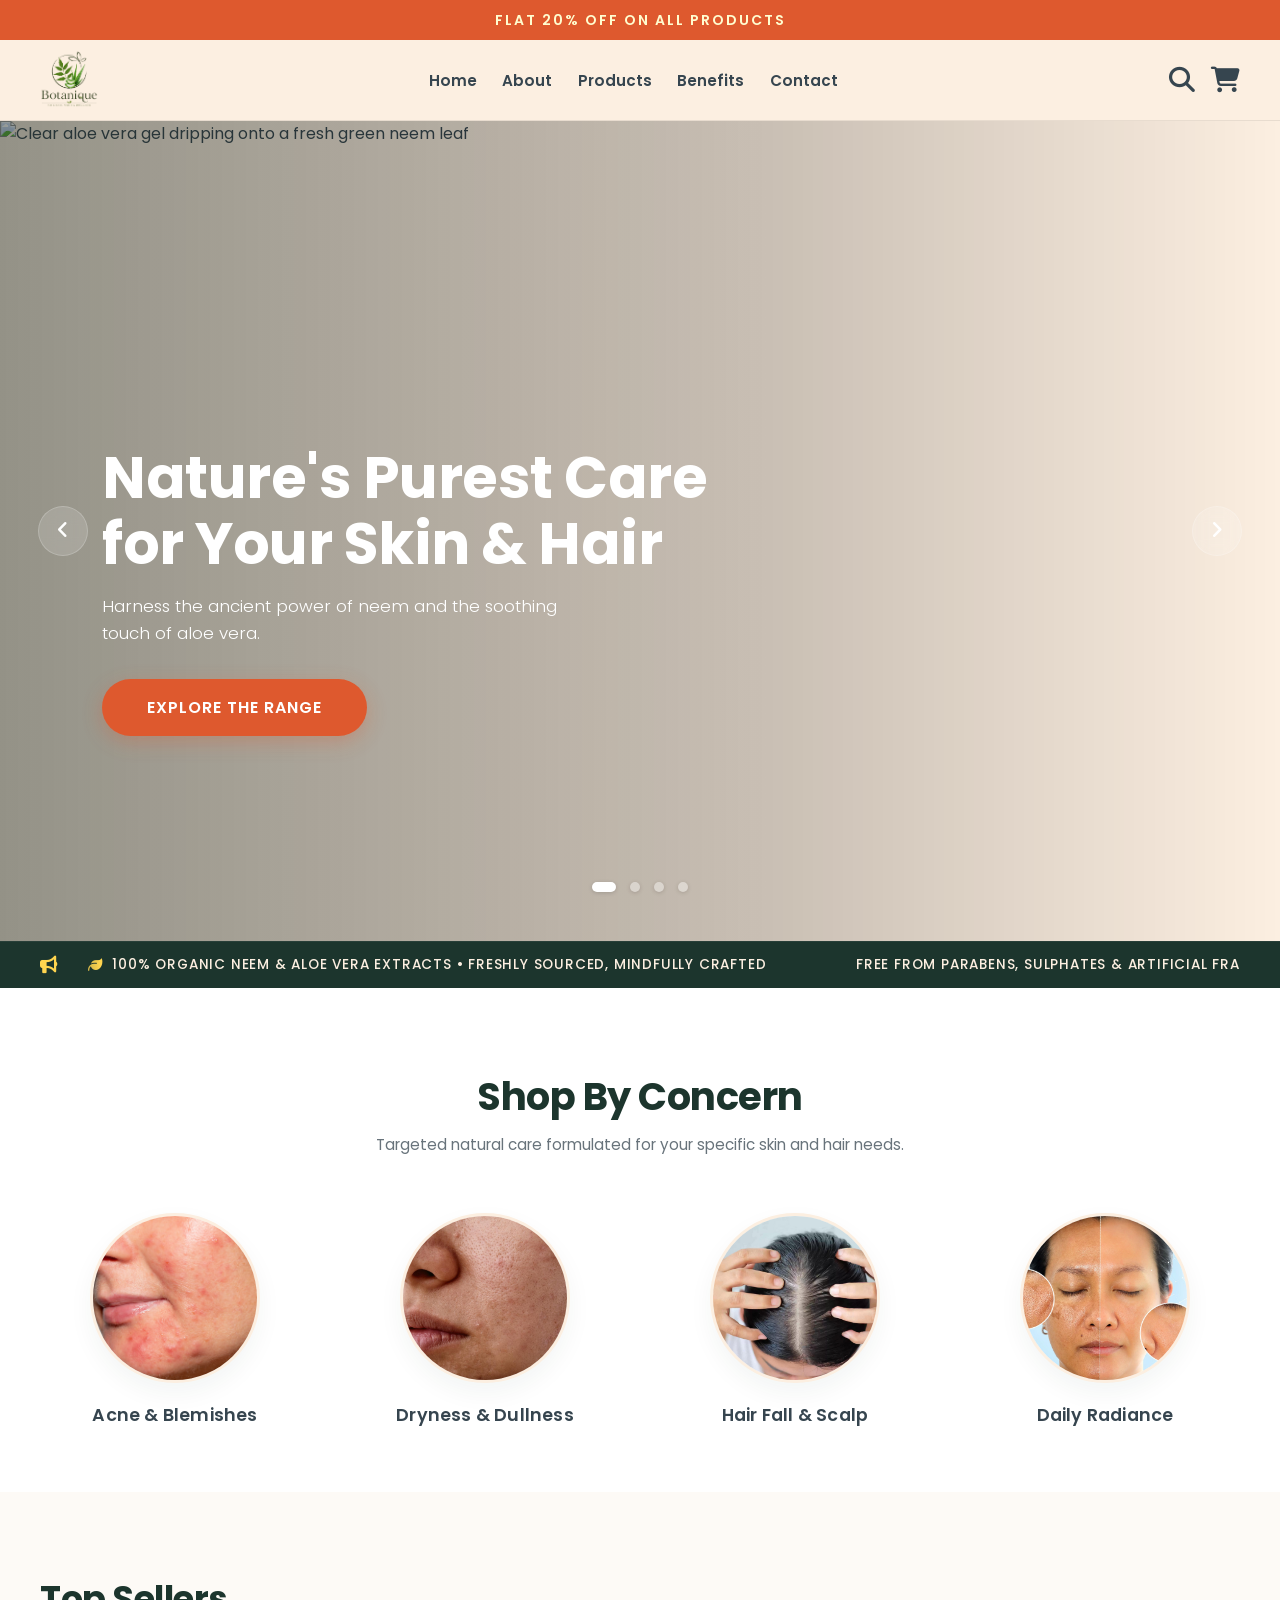
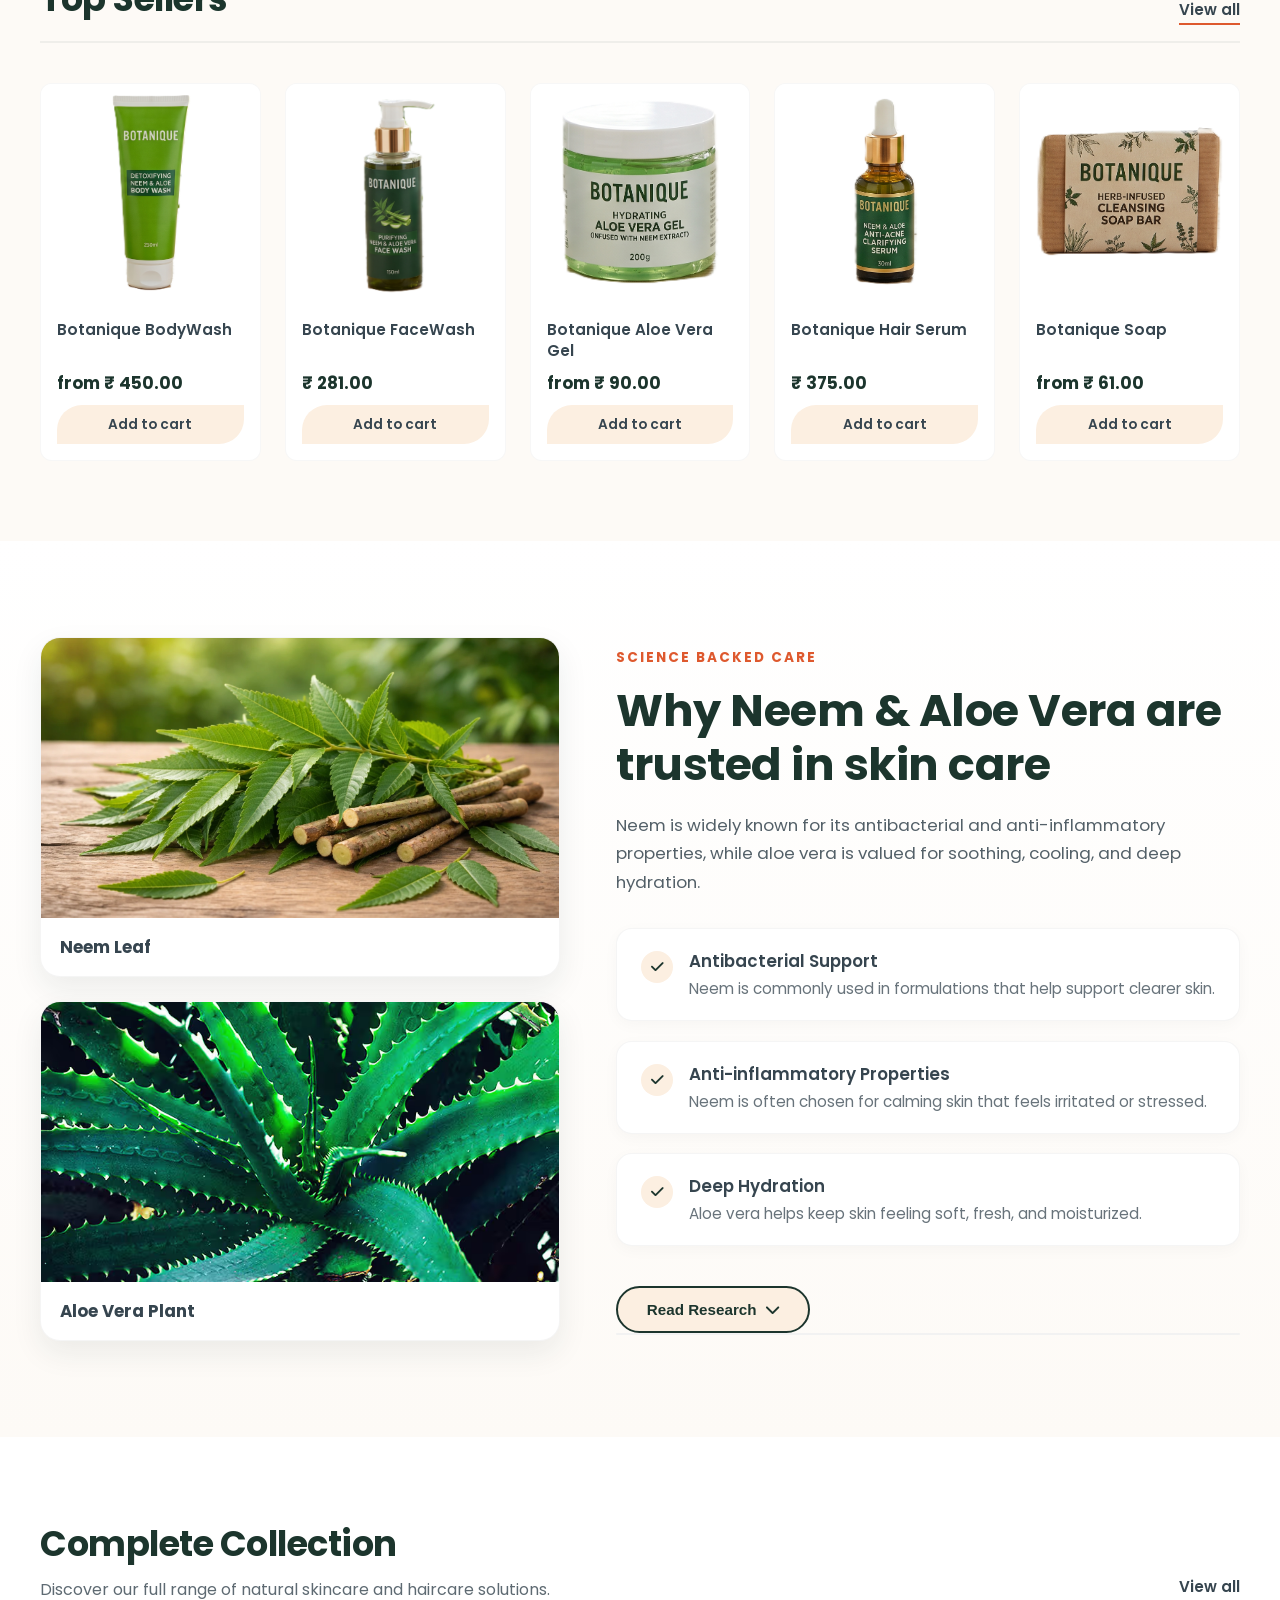
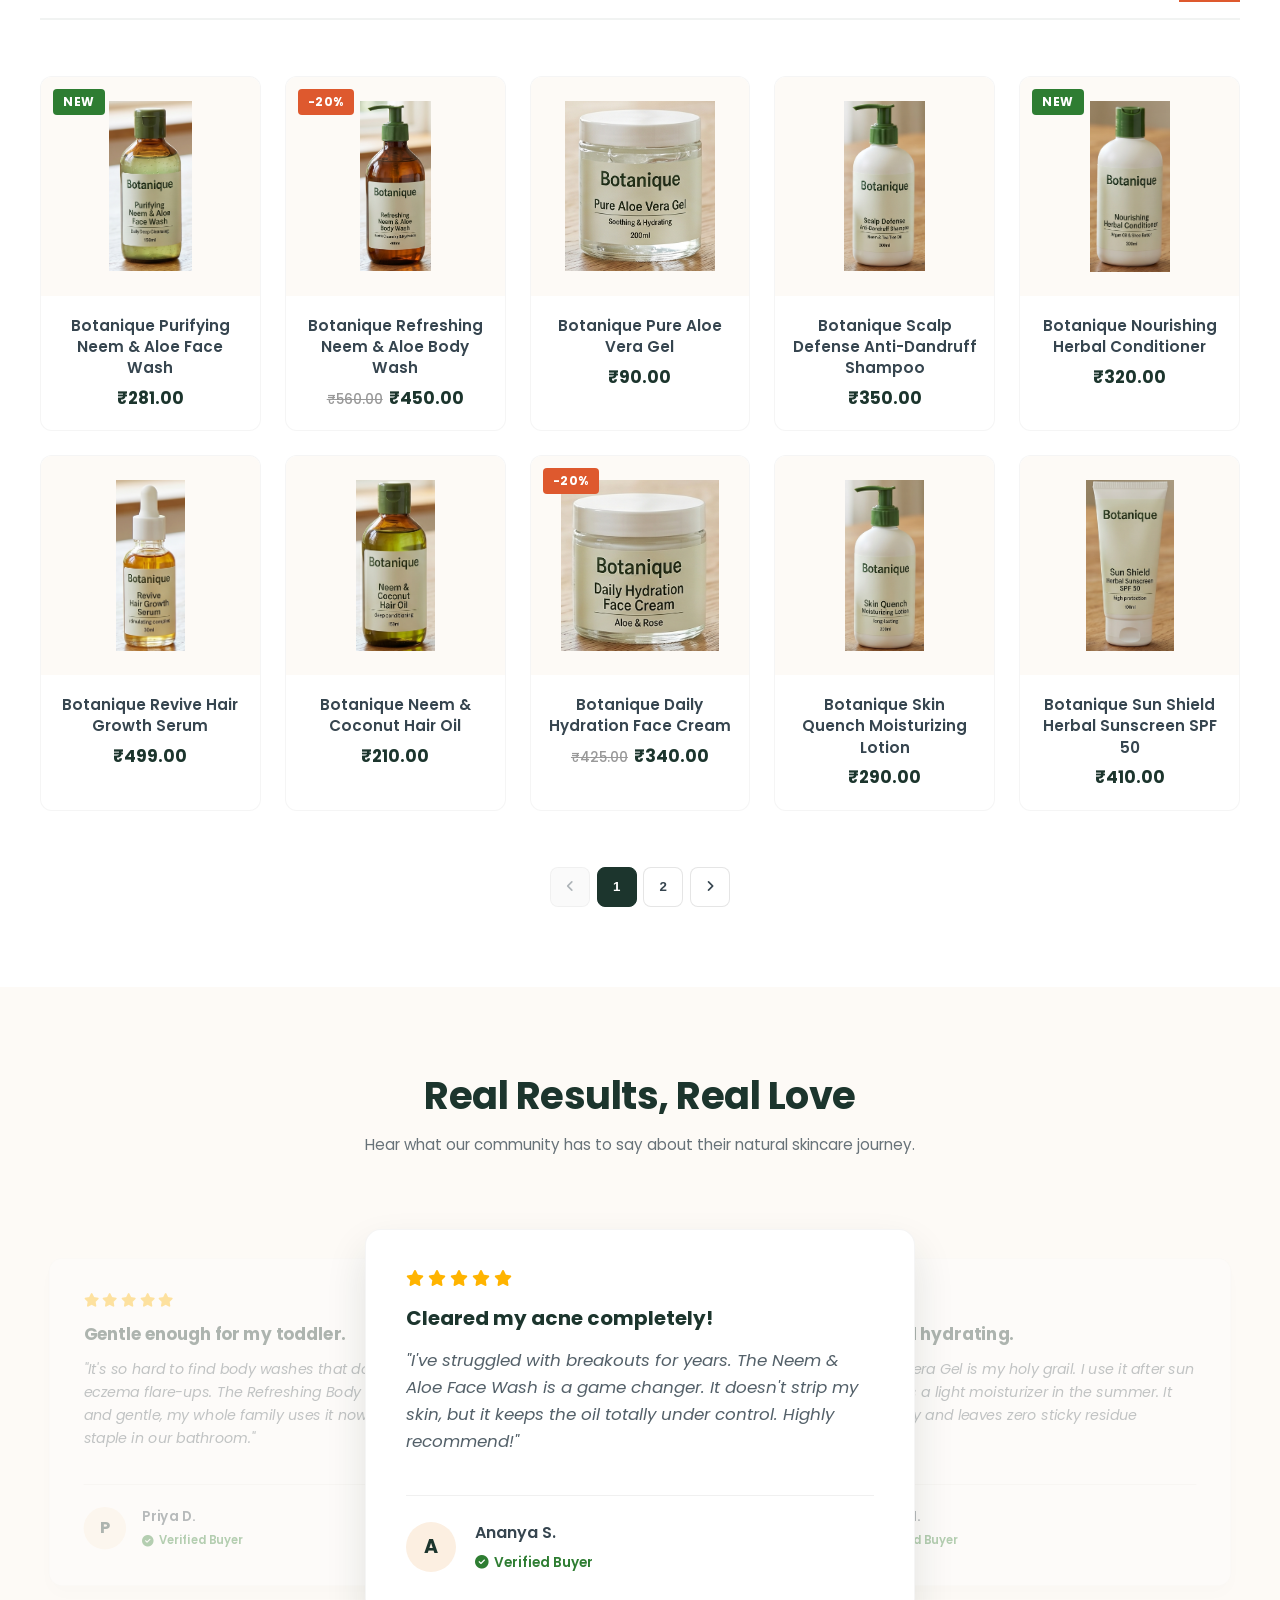
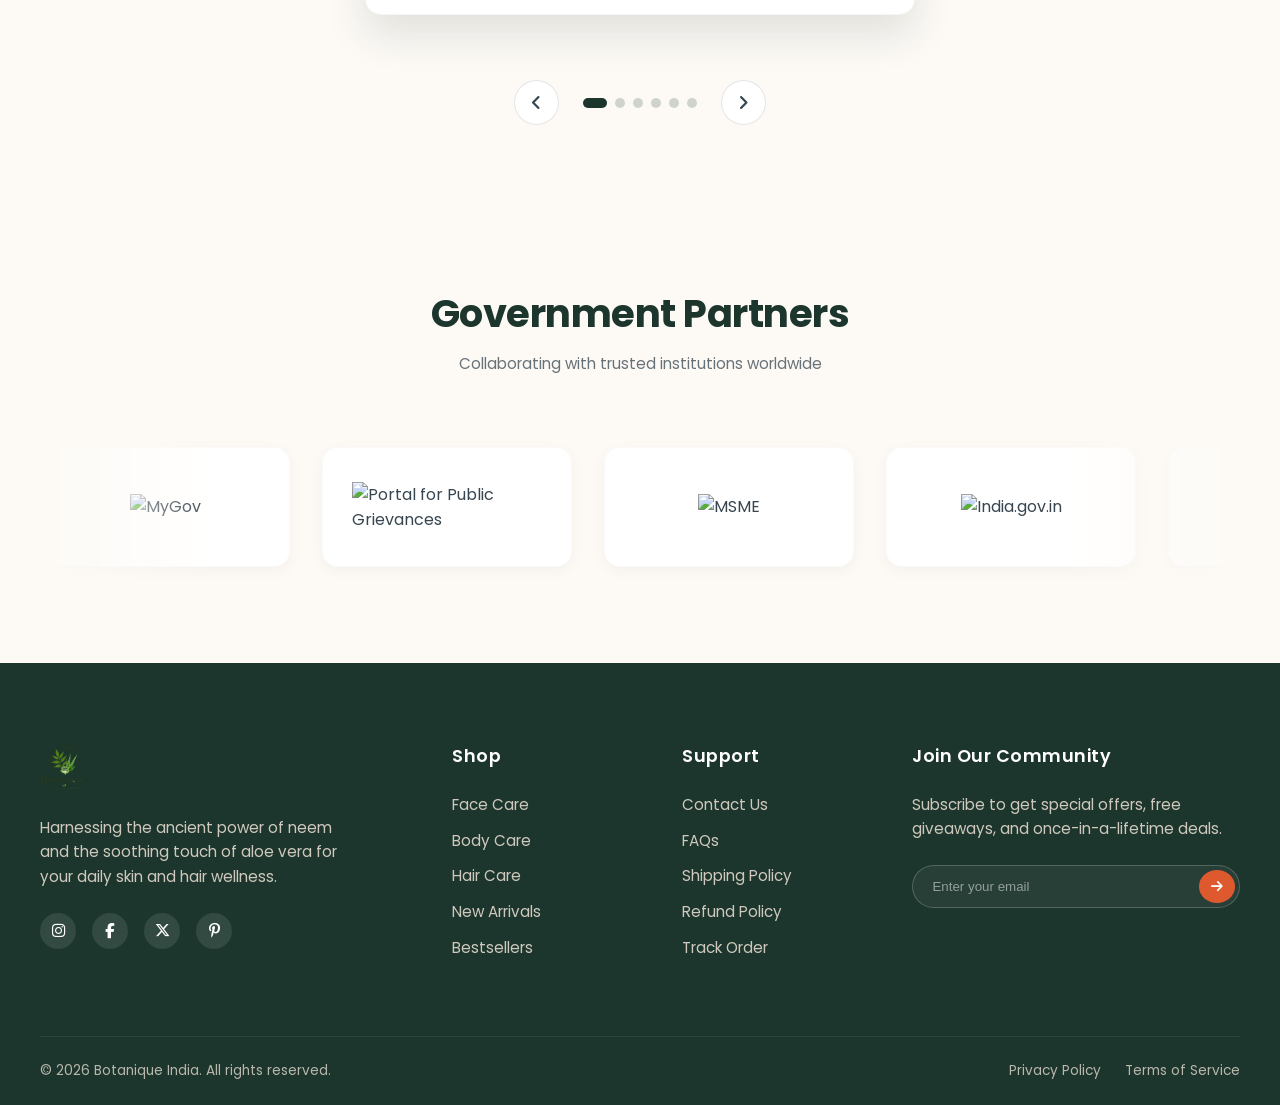
==== index.html @ b620c527 "initial commit" ====
<!DOCTYPE html>
<html lang="en">

<head>
    <meta charset="UTF-8">
    <meta name="viewport" content="width=device-width, initial-scale=1.0">
    <title>Botanique</title>
    <link href="https://fonts.googleapis.com/css2?family=Poppins:wght@400;500;600;700&display=swap" rel="stylesheet">
    <link rel="stylesheet" href="https://cdnjs.cloudflare.com/ajax/libs/font-awesome/6.7.2/css/all.min.css">
    <link rel="icon" type="image/png" href="./assets/Logo/Botanique_logo.png">
    <link rel="stylesheet" href="./css/style.css">
</head>

<body>

    <!-- Utility Bar -->
    <div class="utility-bar" id="utilityBar">
        <div class="slider" id="slider">
            <span>Welcome to Neem Naturals India!</span>
            <span>Flat 20% OFF on All Products</span>
            <span>Summer Sale - Buy 2 Get 1 Free</span>
            <span>Free Shipping Above ₹499</span>
            <span>100% Natural Neem & Aloe Vera Care</span>
        </div>
    </div>

    <!-- Navigation Bar -->
    <header class="navigation-bar" id="navbar">
        <div class="app-container nav-inner-layout"> <a href="./index.html" class="nav-logo"
                aria-label="Neem Naturals Home">
                <img src="./assets/Logo/Botanique_logo_transparent.png" alt="Neem Naturals Logo">
            </a>

            <nav class="nav-links" id="navLinks">
                <a href="#">Home</a>
                <a href="#">About</a>
                <a href="#">Products</a>
                <a href="#">Benefits</a>
                <a href="#">Contact</a>
            </nav>

            <div class="nav-icons">
                <div class="search-container" id="searchContainer">
                    <button class="icon-btn" id="searchBtn" type="button" aria-label="Search" aria-expanded="false">
                        <i class="fa-solid fa-magnifying-glass"></i>
                    </button>
                    <input type="text" class="search-input" id="searchInput" placeholder="Search products..."
                        autocomplete="off" spellcheck="false">
                    <button class="clear-btn" id="clearBtn" type="button" aria-label="Clear Search">
                        <i class="fa-solid fa-xmark"></i>
                    </button>
                </div>

                <button class="icon-btn" type="button" aria-label="Cart"><i
                        class="fa-solid fa-cart-shopping"></i></button>
                <button class="menu-btn" id="menuBtn" type="button" aria-label="Open Menu"
                    aria-expanded="false">☰</button>
            </div>
        </div>
    </header>

    <!-- Hero Slider Section -->
    <section class="hero-slider" id="heroSlider" aria-label="Featured Products Carousel">

        <!-- Slide 1 -->
        <div class="hero-slide active">
            <img src="./assets/HeroSection/HSImage1.png"
                alt="Clear aloe vera gel dripping onto a fresh green neem leaf">
            <div class="hero-content">
                <h1>Nature's Purest Care<br>for Your Skin & Hair</h1>
                <p>Harness the ancient power of neem and the soothing touch of aloe vera.</p>
                <a href="./products.html" class="cta-btn">Explore the Range</a>
            </div>
        </div>

        <!-- Slide 2 -->
        <div class="hero-slide">
            <img src="./assets/HeroSection/HSImage2.png" alt="Neem and Aloe Vera soothing face and body gel jar">
            <div class="hero-content">
                <h1>Aloe Vera & Neem Gel<br>Straight from Nature</h1>
                <p>Deeply hydrating and calming — for face, body & hair.</p>
                <a href="./products.html" class="cta-btn">Shop Aloe Range</a>
            </div>
        </div>

        <!-- Slide 3 -->
        <div class="hero-slide">
            <img src="./assets/HeroSection/HSImage3.png" alt="Neem and Aloe Vera moisturizing skin cream tube">
            <div class="hero-content">
                <h1>Nourishing Cream<br>Zero Compromise</h1>
                <p>Rich, lightweight hydration. No parabens, no sulphates, just pure natural healing.</p>
                <a href="./products.html" class="cta-btn">Discover Creams</a>
            </div>
        </div>

        <!-- Slide 4 -->
        <div class="hero-slide">
            <img src="./assets/HeroSection/HSImage4.png"
                alt="Neem and Aloe Vera infused hair and body oil dropper bottle">
            <div class="hero-content">
                <h1>Essential Oils<br>Rooted in Tradition</h1>
                <p>Deeply penetrate, restore, and shield your hair and skin with our lightweight herbal blend.</p>
                <a href="./products.html" class="cta-btn">Shop Herbal Oils</a>
            </div>
        </div>

        <!-- Navigation Controls -->
        <div class="hero-dots" id="heroDots" role="tablist" aria-label="Slideshow controls">
            <button class="dot active" data-index="0" role="tab" aria-selected="true" aria-label="Slide 1"></button>
            <button class="dot" data-index="1" role="tab" aria-selected="false" aria-label="Slide 2"></button>
            <button class="dot" data-index="2" role="tab" aria-selected="false" aria-label="Slide 3"></button>
            <button class="dot" data-index="3" role="tab" aria-selected="false" aria-label="Slide 4"></button>
        </div>

        <button type="button" class="hero-arrow prev" id="prevHero" aria-label="Previous Slide">
            <i class="fa-solid fa-angle-left" aria-hidden="true"></i>
        </button>
        <button type="button" class="hero-arrow next" id="nextHero" aria-label="Next Slide">
            <i class="fa-solid fa-angle-right" aria-hidden="true"></i>
        </button>
    </section>

    <!-- Moving Highlights Ticker -->
    <div class="ticker-container">
        <div class="app-container">
            <div class="ticker-wrap">
                <div class="ticker-static-mic" aria-hidden="true">
                    <i class="fa-solid fa-bullhorn"></i>
                </div>
                <div class="ticker-track">
                    <span class="ticker-item"><i class="fa-solid fa-leaf"></i> 100% Organic Neem & Aloe Vera Extracts •
                        Freshly Sourced, Mindfully Crafted</span>
                    <span class="ticker-item"><i class="fa-solid fa-sparkles"></i> Free from Parabens, Sulphates &
                        Artificial Fragrances • Pure Skin Food</span>
                    <span class="ticker-item"><i class="fa-solid fa-bag-shopping"></i> Launch Offer: Get 15% Off Your
                        First Purchase • Use Code: NATURAL15</span>

                    <!-- Duplicated for seamless loop -->
                    <span class="ticker-item" aria-hidden="true"><i class="fa-solid fa-leaf"></i> 100% Organic Neem &
                        Aloe Vera Extracts • Freshly Sourced, Mindfully Crafted</span>
                    <span class="ticker-item" aria-hidden="true"><i class="fa-solid fa-sparkles"></i> Free from
                        Parabens, Sulphates & Artificial Fragrances • Pure Skin Food</span>
                    <span class="ticker-item" aria-hidden="true"><i class="fa-solid fa-bag-shopping"></i> Launch Offer:
                        Get 15% Off Your First Purchase • Use Code: NATURAL15</span>
                </div>
            </div>
        </div>
    </div>

    <!-- Shop by Concern -->
    <section class="categories-section" aria-label="Product Categories by Concern">
        <div class="app-container">
            <div class="categories-header">
                <h2 class="section-title">Shop By Concern</h2>
                <p class="section-subtitle">Targeted natural care formulated for your specific skin and hair needs.</p>
            </div>

            <div class="categories-grid">
                <a href="#" class="category-card">
                    <div class="category-img-box">
                        <img src="./assets/ProductCategories/AcneandBlemishes.png"
                            alt="Clear skin showing acne and blemish control results">
                    </div>
                    <h3>Acne & Blemishes</h3>
                </a>
                <a href="#" class="category-card">
                    <div class="category-img-box">
                        <img src="./assets/ProductCategories/DrynessandDullness.png"
                            alt="Hydrated skin showcasing dryness relief treatments">
                    </div>
                    <h3>Dryness & Dullness</h3>
                </a>
                <a href="#" class="category-card">
                    <div class="category-img-box">
                        <img src="./assets/ProductCategories/HairfallandScalp.png"
                            alt="Healthy thick hair representing scalp care routines">
                    </div>
                    <h3>Hair Fall & Scalp</h3>
                </a>
                <a href="#" class="category-card">
                    <div class="category-img-box">
                        <img src="./assets/ProductCategories/DailyRadiance.png"
                            alt="Glowing skin reflecting daily nourishment and glow">
                    </div>
                    <h3>Daily Radiance</h3>
                </a>
            </div>
        </div>
    </section>

    <!-- ===== Featured Products (Top Sellers) ===== -->
    <section class="collection-section" id="featuredCollection" aria-label="Top Selling Products">

        <!-- Section Title Block -->
        <div class="app-container">
            <div class="collection-header-wrap">
                <h2 class="collection-title">Top Sellers</h2>
                <a href="/collections/top-sellers" class="desktop-view-all-btn">View all</a>
            </div>
        </div>

        <!-- Products Grid Platform Track -->
        <div class="app-container grid-flush-buffer">
            <div class="collection-products-grid">

                <!-- Product Card 1: Botanique BodyWash -->
                <div class="grid-product-card">
                    <div class="product-card-inner">
                        <a href="#" class="product-image-link">
                            <div class="product-image-mask">
                                <img src="./assets/TopSellers/BeforeHover/BodyWash.png"
                                    alt="Botanique Organic Body Wash bottle" class="primary-image" loading="lazy">
                                <img src="./assets/TopSellers/AfterHover/BodyWash.png"
                                    alt="Botanique Organic Body Wash details view" class="secondary-image"
                                    loading="lazy">
                            </div>
                        </a>

                        <div class="product-meta-details">
                            <a href="#" class="product-title-link">
                                <h3 class="product-card-title">Botanique BodyWash</h3>
                            </a>
                            <div class="product-price-action-row">
                                <span class="product-card-price">from ₹ 450.00</span>
                                <form class="product-atc-form" onsubmit="event.preventDefault();">
                                    <input type="hidden" name="id" value="40936632451171">
                                    <button type="button" class="product-grid-atc-btn"
                                        onclick="this.classList.add('success')">
                                        <span class="btn-text">Add to cart</span>
                                        <span class="success-text"><i class="fa-solid fa-circle-check"></i> Added</span>
                                    </button>
                                </form>
                            </div>
                        </div>
                    </div>
                </div>

                <!-- Product Card 2: Botanique FaceWash -->
                <div class="grid-product-card">
                    <div class="product-card-inner">
                        <a href="#" class="product-image-link">
                            <div class="product-image-mask">
                                <img src="./assets/TopSellers/BeforeHover/FaceWash.png"
                                    alt="Botanique Balancing Face Wash tube" class="primary-image" loading="lazy">
                                <img src="./assets/TopSellers/AfterHover/FaceWash.png"
                                    alt="Botanique Balancing Face Wash texture view" class="secondary-image"
                                    loading="lazy">
                            </div>
                        </a>

                        <div class="product-meta-details">
                            <a href="#" class="product-title-link">
                                <h3 class="product-card-title">Botanique FaceWash</h3>
                            </a>
                            <div class="product-price-action-row">
                                <span class="product-card-price">₹ 281.00</span>
                                <form class="product-atc-form" onsubmit="event.preventDefault();">
                                    <input type="hidden" name="id" value="30301031465059">
                                    <button type="button" class="product-grid-atc-btn"
                                        onclick="this.classList.add('success')">
                                        <span class="btn-text">Add to cart</span>
                                        <span class="success-text"><i class="fa-solid fa-circle-check"></i> Added</span>
                                    </button>
                                </form>
                            </div>
                        </div>
                    </div>
                </div>

                <!-- Product Card 3: Botanique Aloe Vera Gel -->
                <div class="grid-product-card">
                    <div class="product-card-inner">
                        <a href="#" class="product-image-link">
                            <div class="product-image-mask">
                                <img src="./assets/TopSellers/BeforeHover/Gel.png"
                                    alt="Botanique Organic Aloe Vera Hydrating Gel tub" class="primary-image"
                                    loading="lazy">
                                <img src="./assets/TopSellers/AfterHover/Gel.png"
                                    alt="Botanique Organic Aloe Vera Hydrating Gel key ingredients view"
                                    class="secondary-image" loading="lazy">
                            </div>
                        </a>

                        <div class="product-meta-details">
                            <a href="#" class="product-title-link">
                                <h3 class="product-card-title">Botanique Aloe Vera Gel</h3>
                            </a>
                            <div class="product-price-action-row">
                                <span class="product-card-price">from ₹ 90.00</span>
                                <form class="product-atc-form" onsubmit="event.preventDefault();">
                                    <input type="hidden" name="id" value="31749266964579">
                                    <button type="button" class="product-grid-atc-btn"
                                        onclick="this.classList.add('success')">
                                        <span class="btn-text">Add to cart</span>
                                        <span class="success-text"><i class="fa-solid fa-circle-check"></i> Added</span>
                                    </button>
                                </form>
                            </div>
                        </div>
                    </div>
                </div>

                <!-- Product Card 4: Botanique Hair Serum -->
                <div class="grid-product-card">
                    <div class="product-card-inner">
                        <a href="#" class="product-image-link">
                            <div class="product-image-mask">
                                <img src="./assets/TopSellers/BeforeHover/Serum.png"
                                    alt="Botanique Restorative Hair Serum dropper bottle" class="primary-image"
                                    loading="lazy">
                                <img src="./assets/TopSellers/AfterHover/HairSerum.png"
                                    alt="Botanique Restorative Hair Serum clinical results view" class="secondary-image"
                                    loading="lazy">
                            </div>
                        </a>

                        <div class="product-meta-details">
                            <a href="#" class="product-title-link">
                                <h3 class="product-card-title">Botanique Hair Serum</h3>
                            </a>
                            <div class="product-price-action-row">
                                <span class="product-card-price">₹ 375.00</span>
                                <form class="product-atc-form" onsubmit="event.preventDefault();">
                                    <input type="hidden" name="id" value="42619490959459">
                                    <button type="button" class="product-grid-atc-btn"
                                        onclick="this.classList.add('success')">
                                        <span class="btn-text">Add to cart</span>
                                        <span class="success-text"><i class="fa-solid fa-circle-check"></i> Added</span>
                                    </button>
                                </form>
                            </div>
                        </div>
                    </div>
                </div>

                <!-- Product Card 5: Botanique Soap -->
                <div class="grid-product-card">
                    <div class="product-card-inner">
                        <a href="#" class="product-image-link">
                            <div class="product-image-mask">
                                <img src="./assets/TopSellers/BeforeHover/Soap.png"
                                    alt="Botanique Organic Neem Cleansing Soap bar" class="primary-image"
                                    loading="lazy">
                                <img src="./assets/TopSellers/AfterHover/Soap.png"
                                    alt="Botanique Organic Neem Cleansing Soap packaging angle" class="secondary-image"
                                    loading="lazy">
                            </div>
                        </a>

                        <div class="product-meta-details">
                            <a href="#" class="product-title-link">
                                <h3 class="product-card-title">Botanique Soap</h3>
                            </a>
                            <div class="product-price-action-row">
                                <span class="product-card-price">from ₹ 61.00</span>
                                <form class="product-atc-form" onsubmit="event.preventDefault();">
                                    <input type="hidden" name="id" value="40354958606435">
                                    <button type="button" class="product-grid-atc-btn"
                                        onclick="this.classList.add('success')">
                                        <span class="btn-text">Add to cart</span>
                                        <span class="success-text"><i class="fa-solid fa-circle-check"></i> Added</span>
                                    </button>
                                </form>
                            </div>
                        </div>
                    </div>
                </div>

            </div>
        </div>

        <!-- Mobile Navigation Fallback Action Anchor -->
        <div class="app-container mobile-view-all-wrap">
            <a href="/collections/top-sellers" class="mobile-view-all-btn">View all products</a>
        </div>
    </section>

    <section class="science-section" id="science" aria-label="Science Backed Care">
        <div class="app-container">
            <div class="science-inner-layout">

                <div class="science-media">
                    <div class="media-card neem-card">
                        <img src="./assets/Science/NeemLeaf.png" alt="Fresh Neem Leaf" loading="lazy">
                        <span>Neem Leaf</span>
                    </div>
                    <div class="media-card aloe-card">
                        <img src="./assets/Science/AloVera.png" alt="Fresh Aloe Vera Plant" loading="lazy">
                        <span>Aloe Vera Plant</span>
                    </div>
                </div>

                <div class="science-content">
                    <p class="science-label">Science Backed Care</p>
                    <h2>Why Neem & Aloe Vera are trusted in skin care</h2>

                    <p class="science-description">
                        Neem is widely known for its antibacterial and anti-inflammatory properties, while aloe vera is
                        valued for soothing, cooling, and deep hydration.
                    </p>

                    <div class="science-points">
                        <div class="point-card">
                            <span class="point-icon"><i class="fa-solid fa-check"></i></span>
                            <div>
                                <h3>Antibacterial Support</h3>
                                <p>Neem is commonly used in formulations that help support clearer skin.</p>
                            </div>
                        </div>

                        <div class="point-card">
                            <span class="point-icon"><i class="fa-solid fa-check"></i></span>
                            <div>
                                <h3>Anti-inflammatory Properties</h3>
                                <p>Neem is often chosen for calming skin that feels irritated or stressed.</p>
                            </div>
                        </div>

                        <div class="point-card">
                            <span class="point-icon"><i class="fa-solid fa-check"></i></span>
                            <div>
                                <h3>Deep Hydration</h3>
                                <p>Aloe vera helps keep skin feeling soft, fresh, and moisturized.</p>
                            </div>
                        </div>
                    </div>

                    <button class="research-btn" id="researchBtn" type="button" aria-expanded="false"
                        aria-controls="researchPanel">
                        Read Research <i class="fa-solid fa-chevron-down"
                            style="margin-left: 8px; transition: transform 0.3s;"></i>
                    </button>

                    <div class="research-panel" id="researchPanel">
                        <div class="research-panel-inner">
                            <h4>Research Highlights</h4>
                            <ul>
                                <li>Neem is studied for antibacterial and anti-acne support.</li>
                                <li>Aloe vera is studied for soothing and hydrating effects.</li>
                                <li>Both ingredients are popular in gentle skincare formulations.</li>
                            </ul>
                        </div>
                    </div>
                </div>

            </div>
        </div>
    </section>

    <section class="all-products-section" id="catalogSection" aria-label="Complete Botanique Catalog">
        <div class="app-container">

            <div class="catalog-header-wrap">
                <div class="catalog-header-text">
                    <h2 class="section-title">Complete Collection</h2>
                    <p class="section-subtitle">Discover our full range of natural skincare and haircare solutions.</p>
                </div>
                <a href="/collections/all" class="desktop-view-all-btn">View all</a>
            </div>

            <div class="products-paginated-grid" id="paginatedGrid"></div>
            <div class="pagination-controls" id="paginationControls"></div>

        </div>
    </section>

    <section class="testimonial-section" id="testimonials" aria-label="Customer Reviews">
    <div class="app-container">
        
        <div class="testimonial-header">
            <h2 class="section-title">Real Results, Real Love</h2>
            <p class="section-subtitle">Hear what our community has to say about their natural skincare journey.</p>
        </div>

        <div class="testimonial-carousel-wrapper">
            
            <div class="testimonial-track" id="testimonialTrack">
                
                <div class="testimonial-slide active">
                    <div class="review-stars">
                        <i class="fa-solid fa-star"></i><i class="fa-solid fa-star"></i><i class="fa-solid fa-star"></i><i class="fa-solid fa-star"></i><i class="fa-solid fa-star"></i>
                    </div>
                    <h3 class="review-title">Cleared my acne completely!</h3>
                    <p class="review-text">"I've struggled with breakouts for years. The Neem & Aloe Face Wash is a game changer. It doesn't strip my skin, but it keeps the oil totally under control. Highly recommend!"</p>
                    <div class="customer-profile">
                        <div class="customer-avatar">A</div>
                        <div class="customer-meta">
                            <h4>Ananya S.</h4>
                            <span class="verified-badge"><i class="fa-solid fa-circle-check"></i> Verified Buyer</span>
                        </div>
                    </div>
                </div>

                <div class="testimonial-slide">
                    <div class="review-stars">
                        <i class="fa-solid fa-star"></i><i class="fa-solid fa-star"></i><i class="fa-solid fa-star"></i><i class="fa-solid fa-star"></i><i class="fa-solid fa-star-half-stroke"></i>
                    </div>
                    <h3 class="review-title">Soothing and hydrating.</h3>
                    <p class="review-text">"The Pure Aloe Vera Gel is my holy grail. I use it after sun exposure and as a light moisturizer in the summer. It absorbs instantly and leaves zero sticky residue behind."</p>
                    <div class="customer-profile">
                        <div class="customer-avatar">R</div>
                        <div class="customer-meta">
                            <h4>Rohan M.</h4>
                            <span class="verified-badge"><i class="fa-solid fa-circle-check"></i> Verified Buyer</span>
                        </div>
                    </div>
                </div>

                <div class="testimonial-slide">
                    <div class="review-stars">
                        <i class="fa-solid fa-star"></i><i class="fa-solid fa-star"></i><i class="fa-solid fa-star"></i><i class="fa-solid fa-star"></i><i class="fa-solid fa-star"></i>
                    </div>
                    <h3 class="review-title">Best dandruff solution.</h3>
                    <p class="review-text">"I was skeptical about a natural shampoo working for severe dandruff, but the Scalp Defense Shampoo proved me wrong. My scalp feels healthy and the flakiness is 100% gone."</p>
                    <div class="customer-profile">
                        <div class="customer-avatar">K</div>
                        <div class="customer-meta">
                            <h4>Kavita P.</h4>
                            <span class="verified-badge"><i class="fa-solid fa-circle-check"></i> Verified Buyer</span>
                        </div>
                    </div>
                </div>

                <div class="testimonial-slide">
                    <div class="review-stars">
                        <i class="fa-solid fa-star"></i><i class="fa-solid fa-star"></i><i class="fa-solid fa-star"></i><i class="fa-solid fa-star"></i><i class="fa-solid fa-star"></i>
                    </div>
                    <h3 class="review-title">Woke up with glowing skin.</h3>
                    <p class="review-text">"The Overnight Repair Night Cream is incredibly rich but doesn't clog my pores. I wake up every morning with plump, deeply hydrated, and glowing skin. It smells wonderful too."</p>
                    <div class="customer-profile">
                        <div class="customer-avatar">V</div>
                        <div class="customer-meta">
                            <h4>Vikram T.</h4>
                            <span class="verified-badge"><i class="fa-solid fa-circle-check"></i> Verified Buyer</span>
                        </div>
                    </div>
                </div>

                <div class="testimonial-slide">
                    <div class="review-stars">
                        <i class="fa-solid fa-star"></i><i class="fa-solid fa-star"></i><i class="fa-solid fa-star"></i><i class="fa-solid fa-star"></i><i class="fa-solid fa-star"></i>
                    </div>
                    <h3 class="review-title">Saved my damaged hair.</h3>
                    <p class="review-text">"Heat styling ruined my ends. After using the Revive Hair Growth Serum for just three weeks, the frizz is gone and my hair feels fundamentally stronger and thicker."</p>
                    <div class="customer-profile">
                        <div class="customer-avatar">S</div>
                        <div class="customer-meta">
                            <h4>Sneha R.</h4>
                            <span class="verified-badge"><i class="fa-solid fa-circle-check"></i> Verified Buyer</span>
                        </div>
                    </div>
                </div>

                <div class="testimonial-slide">
                    <div class="review-stars">
                        <i class="fa-solid fa-star"></i><i class="fa-solid fa-star"></i><i class="fa-solid fa-star"></i><i class="fa-solid fa-star"></i><i class="fa-solid fa-star"></i>
                    </div>
                    <h3 class="review-title">Gentle enough for my toddler.</h3>
                    <p class="review-text">"It's so hard to find body washes that don't cause eczema flare-ups. The Refreshing Body Wash is so pure and gentle, my whole family uses it now. A permanent staple in our bathroom."</p>
                    <div class="customer-profile">
                        <div class="customer-avatar">P</div>
                        <div class="customer-meta">
                            <h4>Priya D.</h4>
                            <span class="verified-badge"><i class="fa-solid fa-circle-check"></i> Verified Buyer</span>
                        </div>
                    </div>
                </div>

            </div>

            <div class="testimonial-controls">
                <button type="button" class="testi-arrow" id="prevTesti" aria-label="Previous Review">
                    <i class="fa-solid fa-angle-left"></i>
                </button>
                <div class="testi-dots" id="testiDots">
                    </div>
                <button type="button" class="testi-arrow" id="nextTesti" aria-label="Next Review">
                    <i class="fa-solid fa-angle-right"></i>
                </button>
            </div>

        </div>
    </div>
</section>

<section class="partners-section" id="partners">
    <div class="app-container">
        
        <div class="partners-header">
            <h2 class="section-title">Government Partners</h2>
            <p class="section-subtitle">Collaborating with trusted institutions worldwide</p>
        </div>

        <div class="partners-ticker-wrap">
            <div class="partners-track">
                
                <div class="partner-card"><img src="./assets/Partners/mygov.png" alt="MyGov" loading="lazy"></div>
                <div class="partner-card"><img src="./assets/Partners/grievances.png" alt="Portal for Public Grievances" loading="lazy"></div>
                <div class="partner-card"><img src="./assets/Partners/msme.png" alt="MSME" loading="lazy"></div>
                <div class="partner-card"><img src="./assets/Partners/india-gov.png" alt="India.gov.in" loading="lazy"></div>
                <div class="partner-card"><img src="./assets/Partners/iccr.png" alt="ICCR" loading="lazy"></div>
                <div class="partner-card" aria-hidden="true"><img src="./assets/Partners/mygov.png" alt="" loading="lazy"></div>
                <div class="partner-card" aria-hidden="true"><img src="./assets/Partners/grievances.png" alt="" loading="lazy"></div>
                <div class="partner-card" aria-hidden="true"><img src="./assets/Partners/msme.png" alt="" loading="lazy"></div>
                <div class="partner-card" aria-hidden="true"><img src="./assets/Partners/india-gov.png" alt="" loading="lazy"></div>
                <div class="partner-card" aria-hidden="true"><img src="./assets/Partners/iccr.png" alt="" loading="lazy"></div>

            </div>
        </div>

    </div>
</section>

<footer class="site-footer" aria-label="Site Footer">
    <div class="app-container">
        <div class="footer-grid">
            
            <div class="footer-brand-col">
                <a href="./index.html" class="footer-logo">
                    <img src="./assets/Logo/Botanique_logo_transparent.png" alt="Botanique Logo" loading="lazy">
                </a>
                <p class="footer-blurb">Harnessing the ancient power of neem and the soothing touch of aloe vera for your daily skin and hair wellness.</p>
                <div class="social-links">
                    <a href="#" aria-label="Instagram"><i class="fa-brands fa-instagram"></i></a>
                    <a href="#" aria-label="Facebook"><i class="fa-brands fa-facebook-f"></i></a>
                    <a href="#" aria-label="Twitter"><i class="fa-brands fa-x-twitter"></i></a>
                    <a href="#" aria-label="Pinterest"><i class="fa-brands fa-pinterest-p"></i></a>
                </div>
            </div>

            <div class="footer-links-col">
                <h4>Shop</h4>
                <ul>
                    <li><a href="#">Face Care</a></li>
                    <li><a href="#">Body Care</a></li>
                    <li><a href="#">Hair Care</a></li>
                    <li><a href="#">New Arrivals</a></li>
                    <li><a href="#">Bestsellers</a></li>
                </ul>
            </div>

            <div class="footer-links-col">
                <h4>Support</h4>
                <ul>
                    <li><a href="#">Contact Us</a></li>
                    <li><a href="#">FAQs</a></li>
                    <li><a href="#">Shipping Policy</a></li>
                    <li><a href="#">Refund Policy</a></li>
                    <li><a href="#">Track Order</a></li>
                </ul>
            </div>

            <div class="footer-newsletter-col">
                <h4>Join Our Community</h4>
                <p>Subscribe to get special offers, free giveaways, and once-in-a-lifetime deals.</p>
                <form class="newsletter-form" onsubmit="event.preventDefault();">
                    <input type="email" placeholder="Enter your email" required aria-label="Email address">
                    <button type="submit" aria-label="Subscribe"><i class="fa-solid fa-arrow-right"></i></button>
                </form>
            </div>

        </div>

        <div class="footer-bottom">
            <p>&copy; <span id="currentYear"></span> Botanique India. All rights reserved.</p>
            <div class="footer-legal">
                <a href="#">Privacy Policy</a>
                <a href="#">Terms of Service</a>
            </div>
        </div>
    </div>
</footer>

    <script src="./js/main.js"></script>
</body>

</html>
---- css/style.css ----
:root {
    --navbg: #fcefe1;
    --bg: #fffdd0;
    --txtcolor: #36454F;
    --txtcolorafterhover: #1e2c35;
    --accent: #de592e;
    --accent-hover: #c94c24;
    --overlay-dark: rgba(22, 33, 26, 0.45);
    --brand-dark-green: #1c352d;
}

* {
    margin: 0;
    padding: 0;
    box-sizing: border-box;
}

body {
    font-family: 'Poppins', 'Segoe UI', Tahoma, Geneva, Verdana, sans-serif;
    color: var(--txtcolor);
    background: #fff;
    overflow-x: hidden;
}

/* ==========================================================================
   Global Layout Constraint
   ========================================================================== */
.app-container {
    width: 100%;
    max-width: 1200px;
    margin: 0 auto;
}

/* ======================
   Utility Bar
====================== */
.utility-bar {
    height: 40px;
    overflow: hidden;
    background: var(--accent);
    color: var(--bg);
    width: 100%;
    user-select: none;
}

.slider {
    display: flex;
    flex-direction: column;
    will-change: transform;
}

.slider span {
    height: 40px;
    flex-shrink: 0;
    display: flex;
    justify-content: center;
    align-items: center;
    font-size: 14px;
    font-weight: 600;
    letter-spacing: 2px;
    text-transform: uppercase;
    white-space: nowrap;
}

/* Pause animation on hover */
.utility-bar:hover .slider {
    animation-play-state: paused;
}

/* ======================
   Navigation Bar
====================== */
.navigation-bar {
    width: 100%;
    background: var(--navbg);
    position: sticky;
    top: 0;
    z-index: 1000;
    backdrop-filter: blur(10px);
    border-bottom: 1px solid rgba(0, 0, 0, 0.08);
    transition: box-shadow 0.3s ease;
}

/* Shadow when scrolled */
.navigation-bar.scrolled {
    box-shadow: 0 4px 20px rgba(0, 0, 0, 0.06);
}

.nav-inner-layout {
    height: 80px;
    display: flex;
    justify-content: space-between;
    align-items: center;
}

.nav-logo {
    display: flex;
    align-items: center;
    flex-shrink: 0;
}

.nav-logo img {
    height: clamp(52px, 4.5vw, 64px);
    width: auto;
    display: block;
    cursor: pointer;
}

.nav-links {
    display: flex;
    align-items: center;
    gap: clamp(1rem, 2vw, 2.5rem);
}

.nav-links a {
    position: relative;
    text-decoration: none;
    color: var(--txtcolor);
    font-size: clamp(0.95rem, 1.1vw, 1.1rem);
    font-weight: 600;
    padding: 0.25rem 0;
    transition: color 0.25s ease;
}

.nav-links a::after {
    content: "";
    position: absolute;
    left: 0;
    bottom: -6px;
    width: 0;
    height: 2px;
    background: var(--txtcolorafterhover);
    transition: width 0.3s ease;
}

.nav-links a:hover {
    color: var(--txtcolorafterhover);
}

.nav-links a:hover::after {
    width: 100%;
}

.nav-icons {
    display: flex;
    align-items: center;
    gap: 1rem;
    flex-shrink: 0;
}

.icon-btn,
.menu-btn,
.clear-btn {
    background: none;
    border: none;
    cursor: pointer;
    transition: transform 0.25s ease, color 0.25s ease, opacity 0.25s ease;
}

.icon-btn {
    font-size: 1.6rem;
    line-height: 1;
    color: var(--txtcolor);
}

.icon-btn:hover,
.menu-btn:hover,
.clear-btn:hover {
    transform: scale(1.12);
    color: var(--txtcolorafterhover);
}

.search-container {
    display: flex;
    align-items: center;
    position: relative;
}

.search-input {
    width: 0;
    opacity: 0;
    border: none;
    outline: none;
    background: #fdfaf6;
    border-radius: 20px;
    padding: 10px 0;
    pointer-events: none;
    transform: translateX(6px);
    transition: width 0.3s ease, opacity 0.3s ease, padding 0.3s ease, transform 0.3s ease, background 0.2s;
}

.clear-btn {
    color: #ff0000;
    width: 0;
    opacity: 0;
    pointer-events: none;
    font-size: 1.05rem;
}

@media (hover: hover) and (pointer: fine) {
    .search-container:hover .search-input {
        width: min(200px, 18vw);
        opacity: 1;
        padding: 10px 15px;
        pointer-events: auto;
        transform: translateX(0);
        background: #fff;
    }

    .search-container:hover .clear-btn {
        width: auto;
        opacity: 1;
        pointer-events: auto;
        margin-left: 8px;
    }
}

.search-container.active .search-input,
.search-container:focus-within .search-input {
    width: min(200px, 18vw);
    opacity: 1;
    padding: 10px 15px;
    pointer-events: auto;
    transform: translateX(0);
    background: #fff;
}

.search-container.active .clear-btn,
.search-container:focus-within .clear-btn {
    width: auto;
    opacity: 1;
    pointer-events: auto;
    margin-left: 8px;
}

.search-input::placeholder {
    color: #999;
}

.menu-btn {
    display: none;
    font-size: 2rem;
    line-height: 1;
    color: var(--txtcolor);
}

/* ==========================================================================
   Hero Slider
   ========================================================================== */
.hero-slider {
    position: relative;
    width: 100%;
    height: calc(100vh - 80px);
    overflow: hidden;
    background-color: var(--navbg);
}

.hero-slide {
    position: absolute;
    top: 0;
    left: 0;
    width: 100%;
    height: 100%;
    opacity: 0;
    visibility: hidden;
    transition: opacity 0.8s cubic-bezier(0.4, 0, 0.2, 1), visibility 0.8s step-end;
    z-index: 1;
}

.hero-slide.active {
    opacity: 1;
    visibility: visible;
    transition: opacity 0.8s cubic-bezier(0.4, 0, 0.2, 1), visibility 0s step-start;
    z-index: 2;
}

.hero-slide::after {
    content: '';
    position: absolute;
    top: 0;
    left: 0;
    width: 100%;
    height: 100%;
    background: linear-gradient(to right, var(--overlay-dark) 0%, rgba(0, 0, 0, 0.2) 60%, transparent 100%);
    z-index: 2;
}

.hero-slide img {
    width: 100%;
    height: 100%;
    object-fit: cover;
    display: block;
    transform: scale(1.04);
    transition: transform 1.2s cubic-bezier(0.4, 0, 0.2, 1);
    will-change: transform;
}

.hero-slide.active img {
    transform: scale(1);
}

.hero-content {
    position: absolute;
    bottom: 25%;
    left: 8%;
    max-width: 650px;
    color: #ffffff;
    z-index: 3;
    opacity: 0;
    transform: translateY(20px);
    transition: opacity 0.6s ease, transform 0.6s ease;
    transition-delay: 0.3s;
}

.hero-slide.active .hero-content {
    opacity: 1;
    transform: translateY(0);
}

/* Staggered animation for content children */
.hero-content h1 {
    font-size: clamp(2.2rem, 4.5vw, 3.8rem);
    font-weight: 700;
    line-height: 1.15;
    margin-bottom: 1rem;
    letter-spacing: -0.5px;
    transition: all 0.5s ease;
    transition-delay: 0.15s;
    opacity: 0;
    transform: translateY(15px);
}

.hero-content p {
    font-size: clamp(1.05rem, 1.2vw, 1.25rem);
    margin-bottom: 2rem;
    line-height: 1.6;
    font-weight: 300;
    max-width: 500px;
    opacity: 0;
    transform: translateY(15px);
    transition: all 0.5s ease;
    transition-delay: 0.3s;
}

.cta-btn {
    display: inline-block;
    background-color: var(--accent);
    color: #ffffff;
    font-weight: 600;
    font-size: 1rem;
    letter-spacing: 1px;
    text-transform: uppercase;
    text-decoration: none;
    padding: 1rem 2.8rem;
    border-radius: 50px;
    box-shadow: 0 6px 20px rgba(222, 89, 46, 0.3);
    transition: transform 0.25s cubic-bezier(0.4, 0, 0.2, 1), box-shadow 0.25s ease, background-color 0.25s, opacity 0.5s;
    opacity: 0;
    transform: translateY(15px);
    transition-delay: 0.45s;
}

.hero-slide.active .hero-content h1,
.hero-slide.active .hero-content p,
.hero-slide.active .hero-content .cta-btn {
    opacity: 1;
    transform: translateY(0);
}

.cta-btn:hover,
.cta-btn:focus {
    transform: translateY(-3px);
    box-shadow: 0 10px 25px rgba(222, 89, 46, 0.45);
    background-color: var(--accent-hover);
    outline: none;
}

.hero-dots {
    position: absolute;
    bottom: 6%;
    left: 50%;
    transform: translateX(-50%);
    display: flex;
    gap: 14px;
    z-index: 5;
}

.dot {
    all: unset;
    display: block;
    width: 10px;
    height: 10px;
    border-radius: 50%;
    background-color: rgba(255, 255, 255, 0.4);
    cursor: pointer;
    box-shadow: 0 1px 4px rgba(0, 0, 0, 0.15);
    transition: background-color 0.3s, transform 0.3s, width 0.3s;
}

.dot.active {
    background-color: #ffffff;
    width: 24px;
    border-radius: 20px;
}

.dot:hover,
.dot:focus {
    background-color: rgba(255, 255, 255, 0.8);
    outline: none;
}

.hero-arrow {
    position: absolute;
    top: 50%;
    margin-top: -25px;
    height: 50px;
    width: 50px;
    display: flex;
    align-items: center;
    justify-content: center;
    background-color: rgba(255, 255, 255, 0.15);
    color: #ffffff;
    border: 1px solid rgba(255, 255, 255, 0.2);
    font-size: 1.2rem;
    cursor: pointer;
    z-index: 5;
    border-radius: 50%;
    backdrop-filter: blur(8px);
    -webkit-backdrop-filter: blur(8px);
    transition: background-color 0.3s, transform 0.3s, color 0.3s;
}

.hero-arrow:hover,
.hero-arrow:focus {
    background-color: #ffffff;
    color: var(--txtcolor);
    transform: scale(1.05);
    outline: none;
}

.prev {
    left: 3%;
}

.next {
    right: 3%;
}

/* ==========================================================================
   Product Highlights Ticker
   ========================================================================== */
.ticker-container {
    width: 100%;
    background-color: var(--brand-dark-green);
    padding: 0.8rem 0;
    box-shadow: 0 4px 15px rgba(0, 0, 0, 0.1);
    border-top: 1px solid rgba(255, 255, 255, 0.05);
}

.ticker-wrap {
    display: flex;
    width: 100%;
    overflow: hidden;
    position: relative;
}

/* Stationary mic icon */
.ticker-static-mic {
    position: absolute;
    top: 0;
    left: 0;
    height: 100%;
    display: flex;
    align-items: center;
    background-color: var(--brand-dark-green);
    padding-right: 1.5rem;
    z-index: 10;
    color: #ffd54f;
    font-size: 1.1rem;
}

.ticker-track {
    display: flex;
    white-space: nowrap;
    padding-left: 3rem;
    animation: skinTickerLoop 30s linear infinite;
    /* Fade edges for a polished look */
    -webkit-mask-image: linear-gradient(to right, transparent 0%, black 60px, black calc(100% - 30px), transparent 100%);
    mask-image: linear-gradient(to right, transparent 0%, black 60px, black calc(100% - 30px), transparent 100%);
}

.ticker-track:hover {
    animation-play-state: paused;
}

.ticker-item {
    display: inline-flex;
    align-items: center;
    padding-right: 5rem;
    color: #fcefe1;
    font-size: 0.85rem;
    font-weight: 500;
    letter-spacing: 0.8px;
    text-transform: uppercase;
}

.ticker-item i {
    margin-right: 0.6rem;
    color: #ffd54f;
    font-size: 0.9rem;
}

@keyframes skinTickerLoop {
    0% {
        transform: translate3d(0, 0, 0);
    }

    100% {
        transform: translate3d(-50%, 0, 0);
    }
}

@media (prefers-reduced-motion: reduce) {
    .ticker-track {
        animation: none;
        white-space: normal;
        padding-left: 0;
        flex-wrap: wrap;
        mask: none;
    }

    .ticker-static-mic {
        position: static;
        padding-right: 0.8rem;
        margin-bottom: 0.4rem;
    }

    .ticker-item {
        padding-right: 1.5rem;
        margin-bottom: 0.4rem;
    }
}

/* ==========================================================================
   Responsive Intercepts
   ========================================================================== */
@media (max-width: 768px) {
    .app-container {
        padding: 0 4%;
    }

    .utility-bar {
        height: 36px;
    }

    .slider span {
        height: 36px;
        font-size: 11px;
        letter-spacing: 1px;
        padding: 0 12px;
    }

    .navigation-bar {
        height: 70px;
    }

    .nav-inner-layout {
        height: 70px;
    }

    .nav-logo img {
        height: 44px;
    }

    .nav-links {
        position: absolute;
        top: 70px;
        left: 0;
        right: 0;
        background: var(--navbg);
        flex-direction: column;
        align-items: flex-start;
        gap: 1rem;
        padding: 1rem 4%;
        border-bottom: 1px solid rgba(0, 0, 0, 0.08);
        transform: translateY(-10px);
        opacity: 0;
        pointer-events: none;
        transition: transform 0.25s ease, opacity 0.25s ease;
        z-index: 999;
    }

    .nav-links.active {
        transform: translateY(0);
        opacity: 1;
        pointer-events: auto;
    }

    .nav-links a {
        width: 100%;
        font-size: 1rem;
    }

    .nav-icons {
        gap: 0.8rem;
    }

    .icon-btn {
        font-size: 1.4rem;
    }

    .menu-btn {
        display: inline-flex;
    }

    .search-container:hover .search-input {
        width: 0;
        opacity: 0;
        padding: 10px 0;
        pointer-events: none;
    }

    .search-container.active .search-input,
    .search-container:focus-within .search-input {
        width: min(160px, 50vw);
    }

    /* Hero slider mobile */
    .hero-slider {
        height: 75vh;
    }

    .hero-slide::after {
        background: linear-gradient(to top, rgba(0, 0, 0, 0.7) 0%, rgba(0, 0, 0, 0.3) 50%, transparent 100%);
    }

    .hero-content {
        bottom: 12%;
        left: 5%;
        right: 5%;
        text-align: center;
        max-width: 100%;
    }

    .hero-content h1 {
        font-size: 2.1rem;
        margin-bottom: 0.7rem;
    }

    .hero-content p {
        margin-left: auto;
        margin-right: auto;
        margin-bottom: 1.8rem;
    }

    .hero-arrow {
        display: none;
    }

    .ticker-wrap {
        border-radius: 10px;
    }
}

/* ==========================================================================
   Shop by Concern
   ========================================================================== */
.categories-section {
    padding: 5rem 0 4rem;
    background-color: #ffffff;
    width: 100%;
}

.categories-header {
    text-align: center;
    margin-bottom: 3.5rem;
}

.categories-header .section-title {
    font-size: clamp(1.8rem, 3.2vw, 2.4rem);
    color: var(--brand-dark-green);
    font-weight: 700;
    margin-bottom: 0.6rem;
    letter-spacing: -0.5px;
}

.categories-header .section-subtitle {
    font-size: clamp(0.95rem, 1.1vw, 1.1rem);
    color: var(--txtcolor);
    opacity: 0.75;
    max-width: 600px;
    margin: 0 auto;
    line-height: 1.5;
}

.categories-grid {
    display: grid;
    grid-template-columns: repeat(auto-fit, minmax(200px, 1fr));
    gap: 2.5rem;
}

.category-card {
    text-decoration: none;
    color: var(--txtcolor);
    display: flex;
    flex-direction: column;
    align-items: center;
    text-align: center;
    transition: transform 0.3s ease, filter 0.3s ease;
    will-change: transform;
}

.category-card:hover {
    transform: translateY(-6px);
    /* Entire card lifts */
}

.category-img-box {
    position: relative;
    width: 170px;
    height: 170px;
    border-radius: 50%;
    overflow: hidden;
    margin-bottom: 1.2rem;
    border: 3px solid var(--navbg);
    box-shadow: 0 10px 25px rgba(28, 53, 45, 0.05);
    background-color: #fdfaf6;
    transition: border-color 0.4s ease, box-shadow 0.4s ease;
}

.category-card img {
    width: 100%;
    height: 100%;
    object-fit: cover;
    display: block;
    transition: transform 0.6s cubic-bezier(0.25, 1, 0.5, 1);
}

.category-card:hover .category-img-box {
    border-color: var(--accent);
    box-shadow: 0 15px 30px rgba(222, 89, 46, 0.15);
}

.category-card:hover img {
    transform: scale(1.08);
}

.category-card h3 {
    font-size: 1.1rem;
    font-weight: 600;
    color: var(--txtcolor);
    letter-spacing: 0.2px;
    transition: color 0.3s ease;
}

.category-card:hover h3 {
    color: var(--accent);
}

.category-card:focus-visible {
    outline: 2px dashed var(--accent);
    outline-offset: 8px;
    border-radius: 8px;
}

@media (max-width: 576px) {
    .categories-section {
        padding: 3.5rem 0 2.5rem;
    }

    .categories-header {
        margin-bottom: 2.5rem;
    }

    .categories-grid {
        grid-template-columns: repeat(2, 1fr);
        gap: 1.5rem;
    }

    .category-img-box {
        width: 140px;
        height: 140px;
    }

    .category-card h3 {
        font-size: 1rem;
    }
}

/* ==========================================================================
   Collection Section - Top Sellers
   ========================================================================== */
.collection-section {
    padding: 5rem 0;
    background-color: #fdfaf6;
    /* Balanced natural cream background tint */
    width: 100%;
}

.collection-header-wrap {
    display: flex;
    justify-content: space-between;
    align-items: flex-end;
    margin-bottom: 2.5rem;
    border-bottom: 2px solid rgba(28, 53, 45, 0.06);
    padding-bottom: 1rem;
}

.collection-title {
    font-size: clamp(1.8rem, 3.2vw, 2.2rem);
    color: var(--brand-dark-green);
    font-weight: 700;
    letter-spacing: -0.5px;
}

/* Header Direct Navigation Anchor Elements */
.desktop-view-all-btn {
    text-decoration: none;
    color: var(--txtcolor);
    font-size: 0.95rem;
    font-weight: 600;
    border-bottom: 2px solid var(--accent);
    padding-bottom: 2px;
    transition: color 0.25s, border-color 0.25s, padding-right 0.25s;
}

.desktop-view-all-btn:hover {
    color: var(--accent);
    padding-right: 6px;
}

/* Symmetric 5-Column Grid Track Grid Alignment */
.collection-products-grid {
    display: grid;
    grid-template-columns: repeat(5, 1fr);
    /* Premium 5-Column alignment layout metric */
    gap: 1.5rem;
}

.grid-product-card {
    background: #ffffff;
    border-radius: 12px;
    overflow: hidden;
    border: 1px solid rgba(0, 0, 0, 0.03);
    transition: transform 0.3s cubic-bezier(0.25, 1, 0.5, 1),
        box-shadow 0.3s cubic-bezier(0.25, 1, 0.5, 1);
}

.grid-product-card:hover {
    transform: translateY(-4px);
    box-shadow: 0 12px 30px rgba(28, 53, 45, 0.06);
}

/* Dual Image Mask & Transform Logic Matrix */
.product-image-mask {
    position: relative;
    width: 100%;
    aspect-ratio: 1 / 1;
    /* Locks layout context exactly to clean square images */
    background-color: #ffffff;
    overflow: hidden;
}

.product-image-mask img {
    position: absolute;
    top: 0;
    left: 0;
    width: 100%;
    height: 100%;
    object-fit: contain;
    /* Ensures complete medical box/bottle is perfectly visible */
    padding: 0.5rem;
    display: block;
    transition: opacity 0.4s cubic-bezier(0.25, 1, 0.5, 1),
        transform 0.4s cubic-bezier(0.25, 1, 0.5, 1);
}

.secondary-image {
    opacity: 0;
    /* Keeps secondary detail card image fully transparent by default */
}

/* Reveals secondary alternate frame view neatly on card element hover context */
.grid-product-card:hover .primary-image {
    opacity: 0;
}

.grid-product-card:hover .secondary-image {
    opacity: 1;
    transform: scale(1.02);
}

/* Fallback handling strategy for card products containing only single images */
.solitary-view:hover .primary-image {
    opacity: 1 !important;
}

/* Card Meta Information Area Details */
.product-meta-details {
    padding: 1rem;
    display: flex;
    flex-direction: column;
    gap: 0.5rem;
}

.product-title-link {
    text-decoration: none;
}

.product-card-title {
    font-size: 0.95rem;
    color: var(--txtcolor);
    font-weight: 600;
    line-height: 1.4;
    height: 2.8em;
    /* Constrains card row sizing to maximum double line title wrap height elements */
    overflow: hidden;
    display: -webkit-box;
    -webkit-line-clamp: 2;
    line-clamp: 2;
    /* standard property for compatibility */
    -webkit-box-orient: vertical;
}

.product-card-title:hover {
    color: var(--accent);
}

.product-price-action-row {
    display: flex;
    flex-direction: column;
    gap: 0.6rem;
    margin-top: auto;
}

.product-card-price {
    font-size: 1.05rem;
    font-weight: 700;
    color: var(--brand-dark-green);
}

/* Cart Button Micro-Interaction Layer */
.product-grid-atc-btn {
    all: unset;
    width: 100%;
    background-color: var(--navbg);
    color: var(--txtcolor);
    box-sizing: border-box;
    text-align: center;
    padding: 0.6rem 0;
    font-weight: 600;
    font-size: 0.85rem;
    border-top-left-radius: 25px;
    border-bottom-right-radius: 25px;
    cursor: pointer;
    display: flex;
    justify-content: center;
    align-items: center;
    transition: background-color 0.2s, color 0.2s;
}

.product-grid-atc-btn:hover {
    background-color: var(--brand-dark-green);
    color: #ffffff;
}

.product-grid-atc-btn .success-text {
    display: none;
}

/* Successful item added inline transition state handling mechanics */
.product-grid-atc-btn.success {
    background-color: #2e7d32 !important;
    /* Success Green */
    color: #ffffff !important;
}

.product-grid-atc-btn.success .btn-text {
    display: none;
}

.product-grid-atc-btn.success .success-text {
    display: inline-flex;
    align-items: center;
    gap: 4px;
}

.mobile-view-all-wrap {
    display: none;
}

/* ==========================================================================
   Responsive Adaptations Intercept Modules
   ========================================================================== */
@media (max-width: 1024px) {
    .collection-products-grid {
        grid-template-columns: repeat(3, 1fr);
        /* Drops down nicely to 3 column grids on midsize displays */
    }
}

@media (max-width: 768px) {
    .desktop-view-all-btn {
        display: none;
    }

    .collection-products-grid {
        grid-template-columns: repeat(2, 1fr);
        /* Split-Screen 2 Column cards on classic mobile layout spaces */
        gap: 1rem;
    }

    .mobile-view-all-wrap {
        display: block;
        text-align: center;
        margin-top: 2rem;
    }

    .mobile-view-all-btn {
        display: inline-block;
        background-color: var(--brand-dark-green);
        color: #ffffff;
        text-decoration: none;
        padding: 0.8rem 2rem;
        font-weight: 600;
        font-size: 0.9rem;
        border-radius: 50px;
    }

    /* Disables secondary visual flip transformations on touch-first environments */
    .grid-product-card:hover .primary-image {
        opacity: 1;
    }

    .grid-product-card:hover .secondary-image {
        opacity: 0;
    }
}

/* ==========================================================================
   Science Section
   ========================================================================== */
.science-section {
    padding: 6rem 0;
    background: linear-gradient(180deg, #ffffff 0%, #fdfaf6 100%);
    width: 100%;
    overflow: hidden;
}

.science-inner-layout {
    display: grid;
    grid-template-columns: 1fr 1.2fr;
    gap: 3.5rem;
    align-items: center;
}

.science-media {
    display: grid;
    gap: 1.5rem;
}

.media-card {
    background: #ffffff;
    border-radius: 20px;
    overflow: hidden;
    box-shadow: 0 12px 30px rgba(28, 53, 45, 0.08);
    /* Using your brand dark green for shadows */
    border: 1px solid rgba(0, 0, 0, 0.04);
    transform: translateY(30px);
    opacity: 0;
    transition: transform 0.8s cubic-bezier(0.25, 1, 0.5, 1), opacity 0.8s ease;
}

.media-card.show {
    transform: translateY(0);
    opacity: 1;
}

.media-card img {
    width: 100%;
    height: 280px;
    object-fit: cover;
    display: block;
    transition: transform 0.6s ease;
}

.media-card:hover img {
    transform: scale(1.04);
}

.media-card:hover span {
    color: var(--bg);
    background-color: var(--brand-dark-green);
}

.media-card span {
    display: block;
    padding: 1rem 1.2rem;
    font-size: 1.05rem;
    font-weight: 700;
    color: var(--txtcolor);
}

/* Content Layout */
.science-content {
    opacity: 0;
    transform: translateX(30px);
    transition: opacity 0.8s ease, transform 0.8s cubic-bezier(0.25, 1, 0.5, 1);
}

.science-content.show {
    opacity: 1;
    transform: translateX(0);
}

.science-label {
    display: inline-block;
    font-size: 0.85rem;
    font-weight: 700;
    letter-spacing: 2px;
    text-transform: uppercase;
    color: var(--accent);
    margin-bottom: 1rem;
}

.science-content h2 {
    font-size: clamp(2rem, 3.5vw, 2.8rem);
    line-height: 1.2;
    color: var(--brand-dark-green);
    margin-bottom: 1.2rem;
    letter-spacing: -0.5px;
}

.science-description {
    font-size: 1.05rem;
    line-height: 1.7;
    color: var(--txtcolor);
    opacity: 0.85;
    margin-bottom: 2rem;
}

/* Point Cards */
.science-points {
    display: grid;
    gap: 1.2rem;
    margin-bottom: 2.5rem;
}

.point-card {
    display: flex;
    gap: 1rem;
    align-items: flex-start;
    background: #ffffff;
    padding: 1.2rem 1.5rem;
    border-radius: 16px;
    border: 1px solid rgba(0, 0, 0, 0.04);
    box-shadow: 0 4px 15px rgba(0, 0, 0, 0.03);
    transition: transform 0.3s ease, box-shadow 0.3s ease;
}

.point-card:hover {
    transform: translateY(-3px);
    box-shadow: 0 8px 25px rgba(28, 53, 45, 0.06);
}

.point-icon {
    width: 32px;
    height: 32px;
    border-radius: 50%;
    background: var(--navbg);
    color: var(--brand-dark-green);
    display: flex;
    align-items: center;
    justify-content: center;
    font-size: 0.9rem;
    flex-shrink: 0;
    margin-top: 3px;
}

.point-card:hover .point-icon {
    background-color: var(--brand-dark-green);
    color: var(--navbg);
}

.point-card h3 {
    font-size: 1.05rem;
    margin-bottom: 4px;
    color: var(--txtcolor);
    font-weight: 600;
}

.point-card p {
    color: var(--txtcolor);
    opacity: 0.75;
    line-height: 1.5;
    font-size: 0.95rem;
}

/* Research Button & Panel */
.research-btn {
    background: var(--navbg);
    color: var(--brand-dark-green);
    border: 2px solid var(--brand-dark-green);
    padding: 0.8rem 1.8rem;
    border-radius: 50px;
    font-size: 0.95rem;
    font-weight: 600;
    cursor: pointer;
    transition: all 0.3s ease;
    display: flex;
    align-items: center;
}

.research-btn:hover {
    background: var(--brand-dark-green);
    color: #ffffff;
}

.research-btn[aria-expanded="true"] i {
    transform: rotate(180deg);
}

.research-panel {
    display: grid;
    grid-template-rows: 0fr;
    transition: grid-template-rows 0.4s cubic-bezier(0.25, 1, 0.5, 1), margin-top 0.4s ease;
    margin-top: 0;
}

.research-panel.open {
    grid-template-rows: 1fr;
    margin-top: 1.5rem;
}

.research-panel-inner {
    overflow: hidden;
    background: #ffffff;
    border-radius: 16px;
    border: 1px solid rgba(0, 0, 0, 0.05);
    padding: 0 1.5rem;
    /* Horizontal padding stays constant */
}

.research-panel.open .research-panel-inner {
    padding: 1.5rem;
    /* Vertical padding added when open */
    box-shadow: 0 8px 25px rgba(0, 0, 0, 0.05);
}

.research-panel h4 {
    font-size: 1.05rem;
    margin-bottom: 0.8rem;
    color: var(--brand-dark-green);
}

.research-panel ul {
    padding-left: 1.2rem;
    color: var(--txtcolor);
    opacity: 0.85;
    line-height: 1.6;
    font-size: 0.95rem;
}

.research-panel li {
    margin-bottom: 0.4rem;
}

/* Responsive Intercepts */
@media (max-width: 900px) {
    .science-inner-layout {
        grid-template-columns: 1fr;
        gap: 2.5rem;
    }

    .science-media {
        grid-template-columns: repeat(2, 1fr);
    }

    .science-content {
        transform: translateY(30px);
        /* Animate up instead of sideways on mobile */
    }
}

@media (max-width: 600px) {
    .science-section {
        padding: 4rem 0;
    }

    .science-media {
        grid-template-columns: 1fr;
    }

    .media-card img {
        height: 240px;
    }
}

/* ==========================================================================
   Paginated Catalog Section
   ========================================================================== */
.all-products-section {
    padding: 5rem 0;
    background-color: #ffffff;
    width: 100%;
}

.catalog-header-wrap {
    display: flex;
    justify-content: space-between;
    align-items: flex-end;
    margin-bottom: 3.5rem;
    border-bottom: 2px solid rgba(28, 53, 45, 0.06);
    padding-bottom: 1rem;
}

.catalog-header-text .section-title {
    font-size: clamp(1.8rem, 3.2vw, 2.2rem);
    color: var(--brand-dark-green);
    font-weight: 700;
    margin-bottom: 0.4rem;
    letter-spacing: -0.5px;
}

.catalog-header-text .section-subtitle {
    color: var(--txtcolor);
    opacity: 0.8;
}

.products-paginated-grid {
    display: grid;
    grid-template-columns: repeat(5, 1fr);
    gap: 1.5rem;
    margin-bottom: 3.5rem;
    min-height: 500px;
}

.catalog-card {
    background: #ffffff;
    border: 1px solid rgba(0, 0, 0, 0.04);
    border-radius: 12px;
    overflow: hidden;
    display: flex;
    flex-direction: column;
    text-decoration: none;
    transition: transform 0.3s ease, box-shadow 0.3s ease;
}

.catalog-card:hover {
    transform: translateY(-4px);
    box-shadow: 0 12px 30px rgba(28, 53, 45, 0.08);
}

.card-img-wrapper {
    position: relative;
    width: 100%;
    aspect-ratio: 1 / 1;
    background-color: #fdfaf6;
    padding: 1.5rem;
    display: flex;
    align-items: center;
    justify-content: center;
    overflow: hidden;
}

.card-img-wrapper img {
    max-width: 100%;
    max-height: 100%;
    object-fit: contain;
    transition: transform 0.5s cubic-bezier(0.25, 1, 0.5, 1);
}

.catalog-card:hover .card-img-wrapper img {
    transform: scale(1.08);
}

/* Badges (New, Sale) */
.product-badge {
    position: absolute;
    top: 12px;
    left: 12px;
    padding: 4px 10px;
    border-radius: 4px;
    font-size: 0.75rem;
    font-weight: 700;
    text-transform: uppercase;
    letter-spacing: 0.5px;
    z-index: 2;
    color: #ffffff;
}

.product-badge.new {
    background-color: #2e7d32;
    /* Green for new */
}

.product-badge.sale {
    background-color: #de592e;
    /* Brand orange/red for sales */
}

/* Title and Price Area */
.card-meta-area {
    padding: 1.2rem 1rem;
    display: flex;
    flex-direction: column;
    align-items: center;
    gap: 0.4rem;
}

.catalog-card h3 {
    font-size: 0.95rem;
    color: var(--txtcolor);
    font-weight: 600;
    line-height: 1.4;
    text-align: center;
    margin: 0;
    transition: color 0.2s ease;
}

.catalog-card:hover h3 {
    color: var(--brand-dark-green);
}

.catalog-price {
    font-size: 1.05rem;
    font-weight: 700;
    color: var(--brand-dark-green);
}

.catalog-price-old {
    font-size: 0.85rem;
    color: #999;
    text-decoration: line-through;
    margin-right: 6px;
    font-weight: 500;
}

/* Pagination Controls */
.pagination-controls {
    display: flex;
    justify-content: center;
    align-items: center;
    gap: 0.4rem;
}

.page-btn,
.page-arrow {
    width: 40px;
    height: 40px;
    border: 1px solid rgba(0, 0, 0, 0.1);
    background: #ffffff;
    color: var(--txtcolor);
    border-radius: 8px;
    display: flex;
    align-items: center;
    justify-content: center;
    font-weight: 600;
    cursor: pointer;
    transition: all 0.2s ease;
}

.page-btn:hover:not(:disabled),
.page-arrow:hover:not(:disabled) {
    background: var(--navbg);
    border-color: var(--brand-dark-green);
    color: var(--brand-dark-green);
}

.page-btn.active {
    background: var(--brand-dark-green);
    color: #ffffff;
    border-color: var(--brand-dark-green);
    pointer-events: none;
}

.page-arrow:disabled {
    opacity: 0.4;
    cursor: not-allowed;
    background: #f5f5f5;
}

/* Responsive Grid Adapters */
@media (max-width: 1024px) {
    .products-paginated-grid {
        grid-template-columns: repeat(3, 1fr);
    }
}

@media (max-width: 768px) {
    .products-paginated-grid {
        grid-template-columns: repeat(2, 1fr);
        min-height: auto;
    }

    .catalog-header-wrap {
        flex-direction: column;
        align-items: flex-start;
        gap: 1rem;
    }
}

@media (max-width: 480px) {
    .products-paginated-grid {
        grid-template-columns: 1fr;
    }
}

/* ==========================================================================
   Testimonial Slider Section
   ========================================================================== */
.testimonial-section {
    padding: 5rem 0;
    background-color: #fdfaf6;
    width: 100%;
    overflow: hidden;
}

.testimonial-header {
    text-align: center;
    margin-bottom: 3.5rem;
}

.testimonial-header .section-title {
    font-size: clamp(1.8rem, 3.2vw, 2.4rem);
    color: var(--brand-dark-green);
    font-weight: 700;
    margin-bottom: 0.6rem;
    letter-spacing: -0.5px;
}

.testimonial-header .section-subtitle {
    font-size: clamp(0.95rem, 1.1vw, 1.1rem);
    color: var(--txtcolor);
    opacity: 0.75;
    max-width: 600px;
    margin: 0 auto;
}

/* Slider Track Logic */
/* Slider Track Logic - Cover Flow Style */
.testimonial-carousel-wrapper {
    max-width: 1100px; /* Widened to allow space for the side cards */
    margin: 0 auto;
    position: relative;
    padding: 0 1rem;
}

.testimonial-track {
    display: grid;
    grid-template-areas: "stack";
    margin-bottom: 3rem;
    align-items: center;
    justify-content: center;
    min-height: 420px; /* Fixed height required to hold the absolutely positioned layout */
}

.testimonial-slide {
    grid-area: stack;
    width: 100%;
    max-width: 550px; /* Creates the strict central "Square" bounds */
    background: #ffffff;
    padding: 2.5rem;
    border-radius: 16px;
    border: 1px solid rgba(0, 0, 0, 0.04);
    display: flex;
    flex-direction: column;
    
    /* Default hidden state (cards further back in the queue) */
    opacity: 0;
    transform: translateX(0) scale(0.75); 
    pointer-events: none;
    z-index: 1;
    transition: transform 0.6s cubic-bezier(0.25, 1, 0.5, 1), opacity 0.6s ease, box-shadow 0.6s ease;
}

/* Center Card */
.testimonial-slide.active {
    opacity: 1;
    transform: translateX(0) scale(1);
    z-index: 3;
    pointer-events: auto;
    box-shadow: 0 20px 40px rgba(28, 53, 45, 0.12);
}

/* Left Card */
.testimonial-slide.prev {
    opacity: 0.35; /* Half faded */
    transform: translateX(-65%) scale(0.85); /* Pulled left and shrunk */
    z-index: 2;
    box-shadow: 0 10px 20px rgba(0, 0, 0, 0.04);
}

/* Right Card */
.testimonial-slide.next {
    opacity: 0.35; /* Half faded */
    transform: translateX(65%) scale(0.85); /* Pulled right and shrunk */
    z-index: 2;
    box-shadow: 0 10px 20px rgba(0, 0, 0, 0.04);
}

/* Card Internal Styling */
.review-stars { color: #ffb400; font-size: 1rem; margin-bottom: 1.2rem; display: flex; gap: 4px; }
.review-title { font-size: 1.25rem; color: var(--brand-dark-green); font-weight: 700; margin-bottom: 1rem; line-height: 1.3; }
.review-text { font-size: 1.05rem; color: var(--txtcolor); line-height: 1.6; opacity: 0.85; font-style: italic; margin-bottom: 2.5rem; }
.customer-profile { display: flex; align-items: center; gap: 1.2rem; border-top: 1px solid rgba(0, 0, 0, 0.06); padding-top: 1.5rem; margin-top: auto; }
.customer-avatar { width: 50px; height: 50px; background-color: var(--navbg); color: var(--brand-dark-green); border-radius: 50%; display: flex; align-items: center; justify-content: center; font-size: 1.2rem; font-weight: 700; }
.customer-meta h4 { font-size: 1rem; color: var(--txtcolor); font-weight: 600; margin-bottom: 4px; }
.verified-badge { display: inline-flex; align-items: center; gap: 5px; font-size: 0.85rem; color: #2e7d32; font-weight: 600; }

/* Controls Wrapper */
.testimonial-controls { display: flex; justify-content: center; align-items: center; gap: 1.5rem; }
.testi-arrow { background: #ffffff; border: 1px solid rgba(0, 0, 0, 0.1); color: var(--txtcolor); width: 45px; height: 45px; border-radius: 50%; display: flex; align-items: center; justify-content: center; font-size: 1.1rem; cursor: pointer; transition: all 0.25s ease; z-index: 5; }
.testi-arrow:hover { background: var(--brand-dark-green); color: #ffffff; border-color: var(--brand-dark-green); transform: scale(1.05); }
.testi-dots { display: flex; gap: 8px; z-index: 5;}
.testi-dot { all: unset; width: 10px; height: 10px; border-radius: 50%; background-color: rgba(28, 53, 45, 0.2); cursor: pointer; transition: all 0.3s ease; }
.testi-dot.active { background-color: var(--brand-dark-green); width: 24px; border-radius: 10px; }

/* Responsive Adjustments: Hide side cards on mobile to prevent squishing */
@media (max-width: 900px) {
    .testimonial-slide.prev { transform: translateX(-30%) scale(0.85); opacity: 0; }
    .testimonial-slide.next { transform: translateX(30%) scale(0.85); opacity: 0; }
    .testimonial-slide { padding: 1.8rem; }
    .review-title { font-size: 1.1rem; }
    .review-text { font-size: 0.95rem; }
}

/* ==========================================================================
   Partners Logo Ticker Section
   ========================================================================== */
.partners-section {
    padding: 5rem 0;
    background-color: #fdfaf6; /* Matches your established brand tint */
    width: 100%;
    overflow: hidden;
}

.partners-header {
    text-align: center;
    margin-bottom: 3.5rem;
}

.partners-header .section-title {
    font-size: clamp(1.8rem, 3.2vw, 2.4rem);
    color: var(--brand-dark-green);
    font-weight: 700;
    margin-bottom: 0.6rem;
    letter-spacing: -0.5px;
}

.partners-header .section-subtitle {
    font-size: clamp(0.95rem, 1.1vw, 1.1rem);
    color: var(--txtcolor);
    opacity: 0.75;
}

/* Wrapper handling the left/right fade masks */
.partners-ticker-wrap {
    position: relative;
    width: 100%;
    overflow: hidden;
    padding: 1rem 0; /* Provides breathing room so box-shadows don't get clipped */
    
    /* CSS Gradient Mask creates the faded edges */
    -webkit-mask-image: linear-gradient(to right, transparent, black 15%, black 85%, transparent);
    mask-image: linear-gradient(to right, transparent, black 15%, black 85%, transparent);
}

/* The Track that actually moves */
.partners-track {
    display: flex;
    gap: 2rem;
    width: max-content; /* Forces the track to be as wide as all logos combined */
    animation: partnerLoop 25s linear infinite;
}

/* Pause the scrolling if the user hovers over a logo */
.partners-track:hover {
    animation-play-state: paused;
}

/* Individual Logo Cards */
.partner-card {
    background: #ffffff;
    border-radius: 16px;
    width: 250px;
    height: 120px;
    display: flex;
    align-items: center;
    justify-content: center;
    padding: 1.8rem;
    box-shadow: 0 4px 15px rgba(0, 0, 0, 0.04);
    border: 1px solid rgba(0, 0, 0, 0.02);
    flex-shrink: 0; /* Prevents flexbox from squishing the cards */
    transition: transform 0.3s ease, box-shadow 0.3s ease;
}

.partner-card:hover {
    transform: translateY(-4px);
    box-shadow: 0 10px 25px rgba(28, 53, 45, 0.08);
}

.partner-card img {
    max-width: 100%;
    max-height: 100%;
    object-fit: contain;
    /* Optional: If you want logos to look grey until hovered, uncomment below */
    /* filter: grayscale(100%) opacity(0.6); */
    /* transition: filter 0.3s ease; */
}

/* .partner-card:hover img { filter: grayscale(0%) opacity(1); } */

/* The Mathematical Scroll Loop */
@keyframes partnerLoop {
    0% {
        transform: translateX(0);
    }
    100% {
        /* Moves exactly half the width of the track (the original set) */
        /* The 1rem accounts for exactly half of the 2rem gap between sets */
        transform: translateX(calc(-50% - 1rem)); 
    }
}

/* Mobile Responsive Adjustments */
@media (max-width: 768px) {
    .partner-card {
        width: 180px;
        height: 100px;
        padding: 1.2rem;
    }
    
    /* Make the fade slightly narrower on mobile */
    .partners-ticker-wrap {
        -webkit-mask-image: linear-gradient(to right, transparent, black 10%, black 90%, transparent);
        mask-image: linear-gradient(to right, transparent, black 10%, black 90%, transparent);
    }
}

/* ==========================================================================
   Footer Section
   ========================================================================== */
.site-footer {
    background-color: var(--brand-dark-green);
    color: var(--navbg); /* Using your soft cream color for text */
    padding: 5rem 0 1.5rem;
    font-size: 0.95rem;
}

.footer-grid {
    display: grid;
    /* 4 Columns: Brand gets more space, Links share space, Newsletter gets breathing room */
    grid-template-columns: 2fr 1fr 1fr 1.8fr;
    gap: 3rem;
    margin-bottom: 4rem;
}

/* Brand Column */
.footer-logo img {
    height: 48px;
    margin-bottom: 1.2rem;
    /* filter: brightness(0) invert(1); -> Uncomment this if you need to turn a black logo white */
}

.footer-blurb {
    opacity: 0.8;
    line-height: 1.6;
    margin-bottom: 1.5rem;
    max-width: 320px;
}

.social-links {
    display: flex;
    gap: 1rem;
}

.social-links a {
    display: flex;
    align-items: center;
    justify-content: center;
    width: 36px;
    height: 36px;
    border-radius: 50%;
    background-color: rgba(255, 255, 255, 0.1);
    color: #ffffff;
    transition: all 0.3s ease;
    text-decoration: none;
}

.social-links a:hover {
    background-color: var(--accent);
    transform: translateY(-3px);
}

/* Links Columns */
.footer-links-col h4,
.footer-newsletter-col h4 {
    color: #ffffff;
    font-size: 1.1rem;
    font-weight: 600;
    margin-bottom: 1.5rem;
    letter-spacing: 0.5px;
}

.footer-links-col ul {
    list-style: none;
    padding: 0;
}

.footer-links-col li {
    margin-bottom: 0.8rem;
}

.footer-links-col a {
    color: var(--navbg);
    opacity: 0.8;
    text-decoration: none;
    transition: opacity 0.2s, color 0.2s, padding-left 0.2s;
}

.footer-links-col a:hover {
    opacity: 1;
    color: var(--accent);
    padding-left: 5px; /* Nice interaction effect */
}

/* Newsletter Column */
.footer-newsletter-col p {
    opacity: 0.8;
    line-height: 1.6;
    margin-bottom: 1.5rem;
}

.newsletter-form {
    display: flex;
    position: relative;
}

.newsletter-form input {
    width: 100%;
    padding: 0.8rem 1.2rem;
    padding-right: 3rem;
    border-radius: 30px;
    border: 1px solid rgba(255, 255, 255, 0.2);
    background: rgba(255, 255, 255, 0.05);
    color: #ffffff;
    outline: none;
    transition: border-color 0.3s;
}

.newsletter-form input::placeholder {
    color: rgba(255, 255, 255, 0.5);
}

.newsletter-form input:focus {
    border-color: var(--accent);
    background: rgba(255, 255, 255, 0.1);
}

.newsletter-form button {
    position: absolute;
    right: 5px;
    top: 5px;
    bottom: 5px;
    width: 36px;
    border-radius: 50%;
    border: none;
    background: var(--accent);
    color: #ffffff;
    cursor: pointer;
    transition: background 0.3s, transform 0.3s;
    display: flex;
    align-items: center;
    justify-content: center;
}

.newsletter-form button:hover {
    background: var(--accent-hover);
    transform: scale(1.05);
}

/* Bottom Bar */
.footer-bottom {
    border-top: 1px solid rgba(255, 255, 255, 0.1);
    padding-top: 1.5rem;
    display: flex;
    justify-content: space-between;
    align-items: center;
    opacity: 0.7;
    font-size: 0.85rem;
}

.footer-legal {
    display: flex;
    gap: 1.5rem;
}

.footer-legal a {
    color: var(--navbg);
    text-decoration: none;
}

.footer-legal a:hover {
    text-decoration: underline;
}

/* Responsive Intercepts */
@media (max-width: 900px) {
    .footer-grid {
        grid-template-columns: repeat(2, 1fr);
        gap: 2.5rem;
    }
}

@media (max-width: 600px) {
    .footer-grid {
        grid-template-columns: 1fr;
        gap: 2rem;
    }
    .footer-bottom {
        flex-direction: column;
        text-align: center;
        gap: 1rem;
    }
}
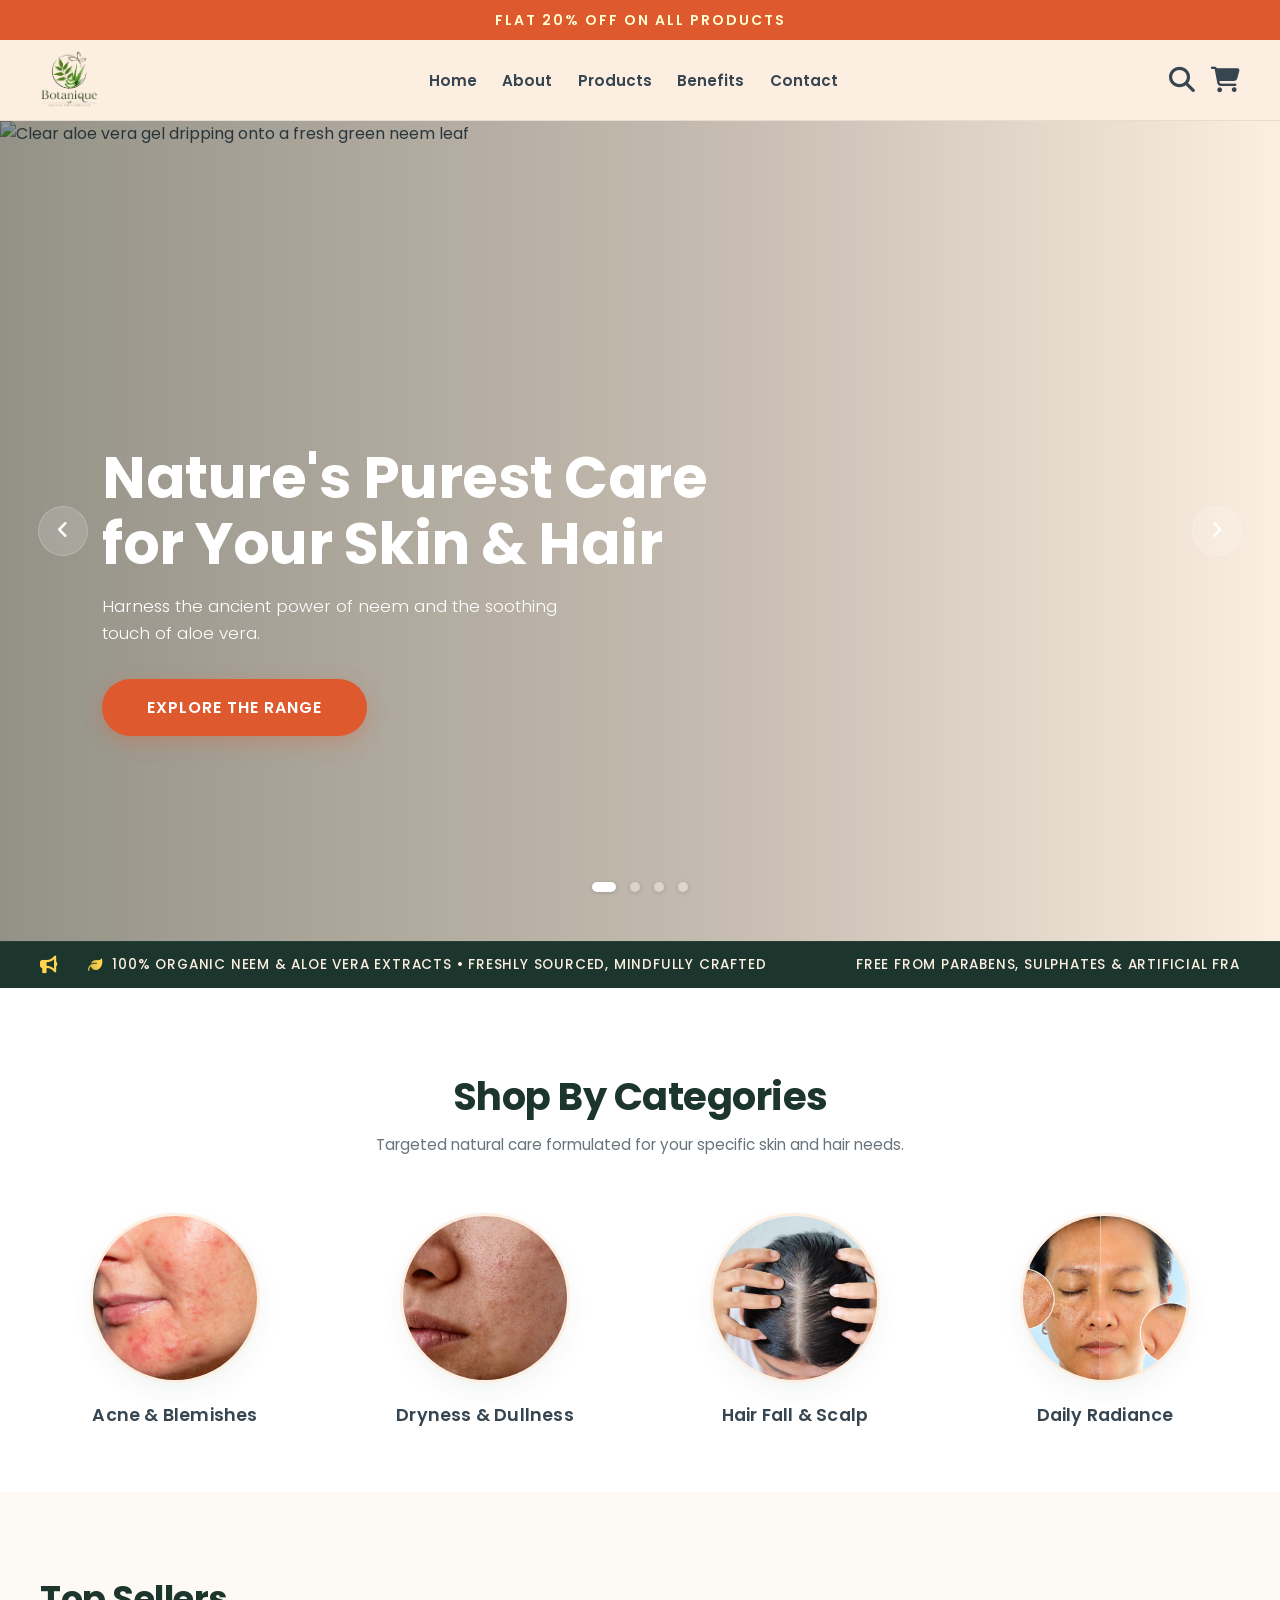
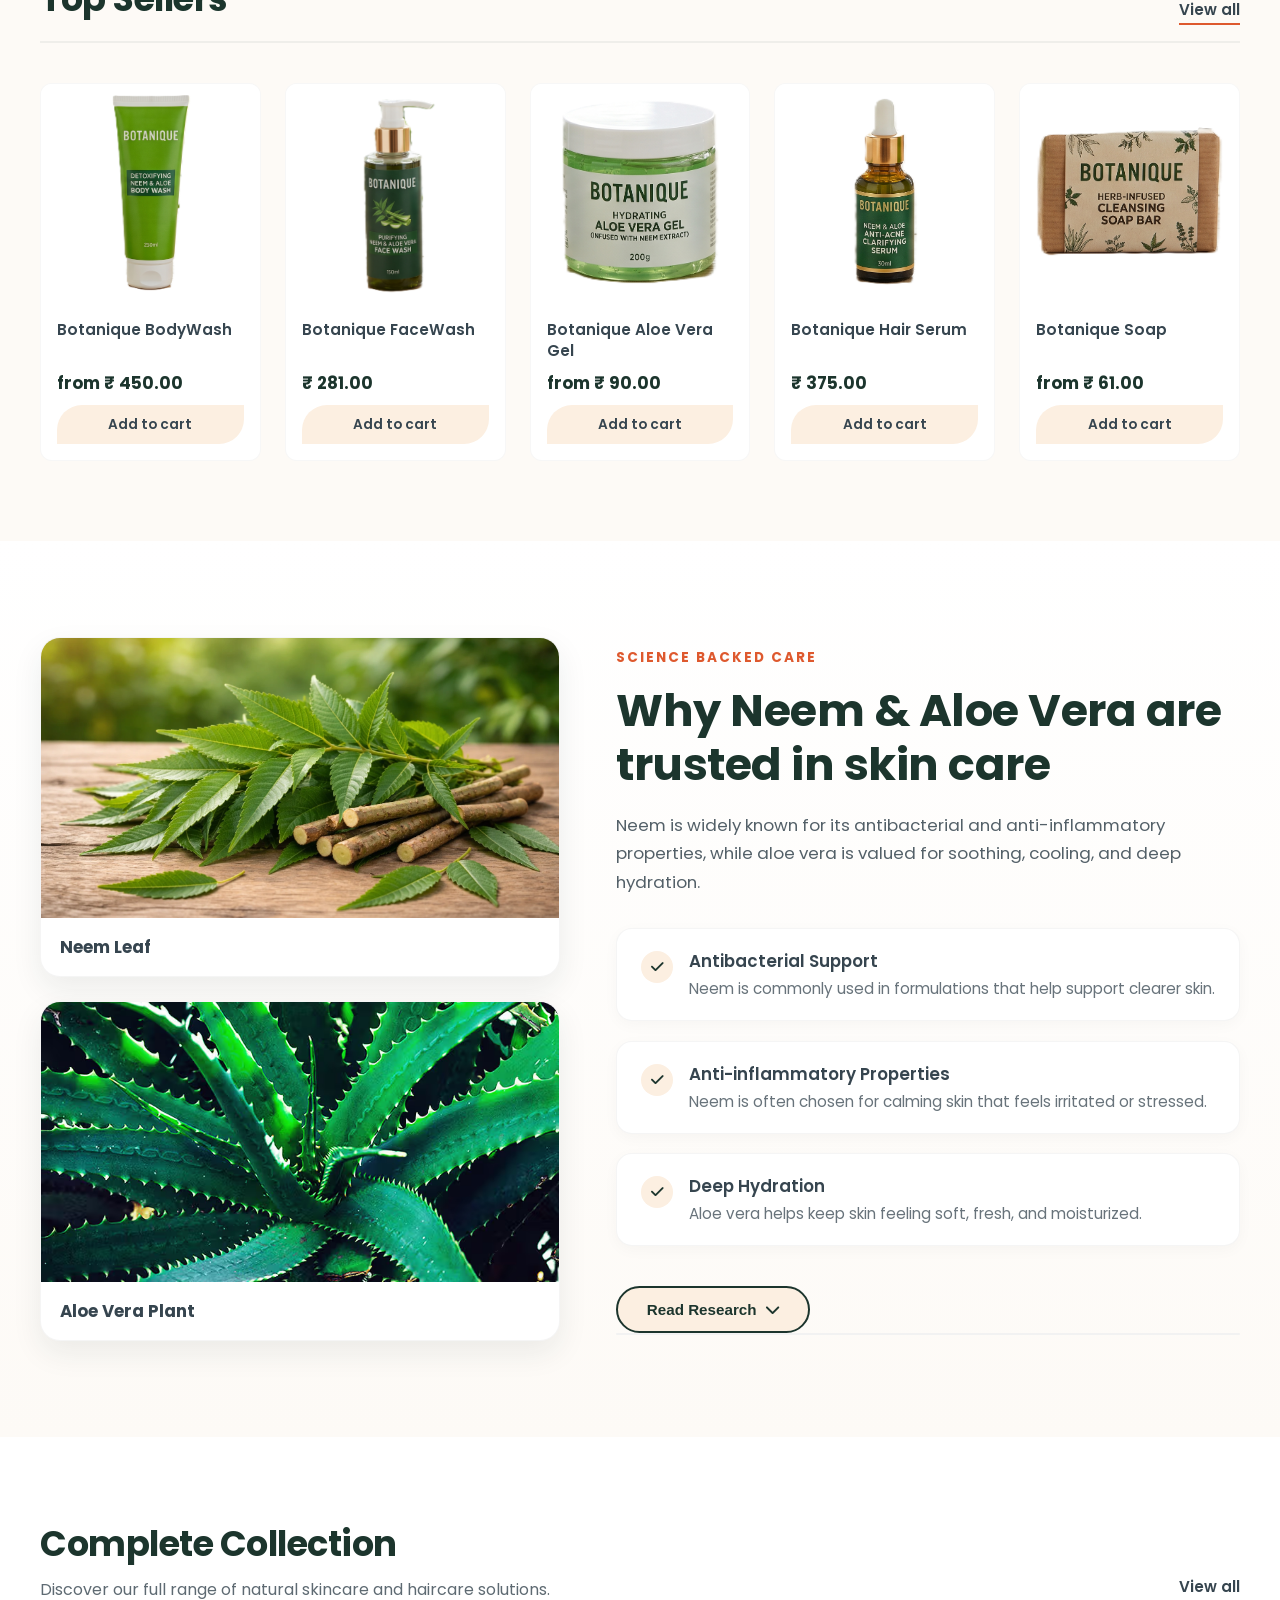
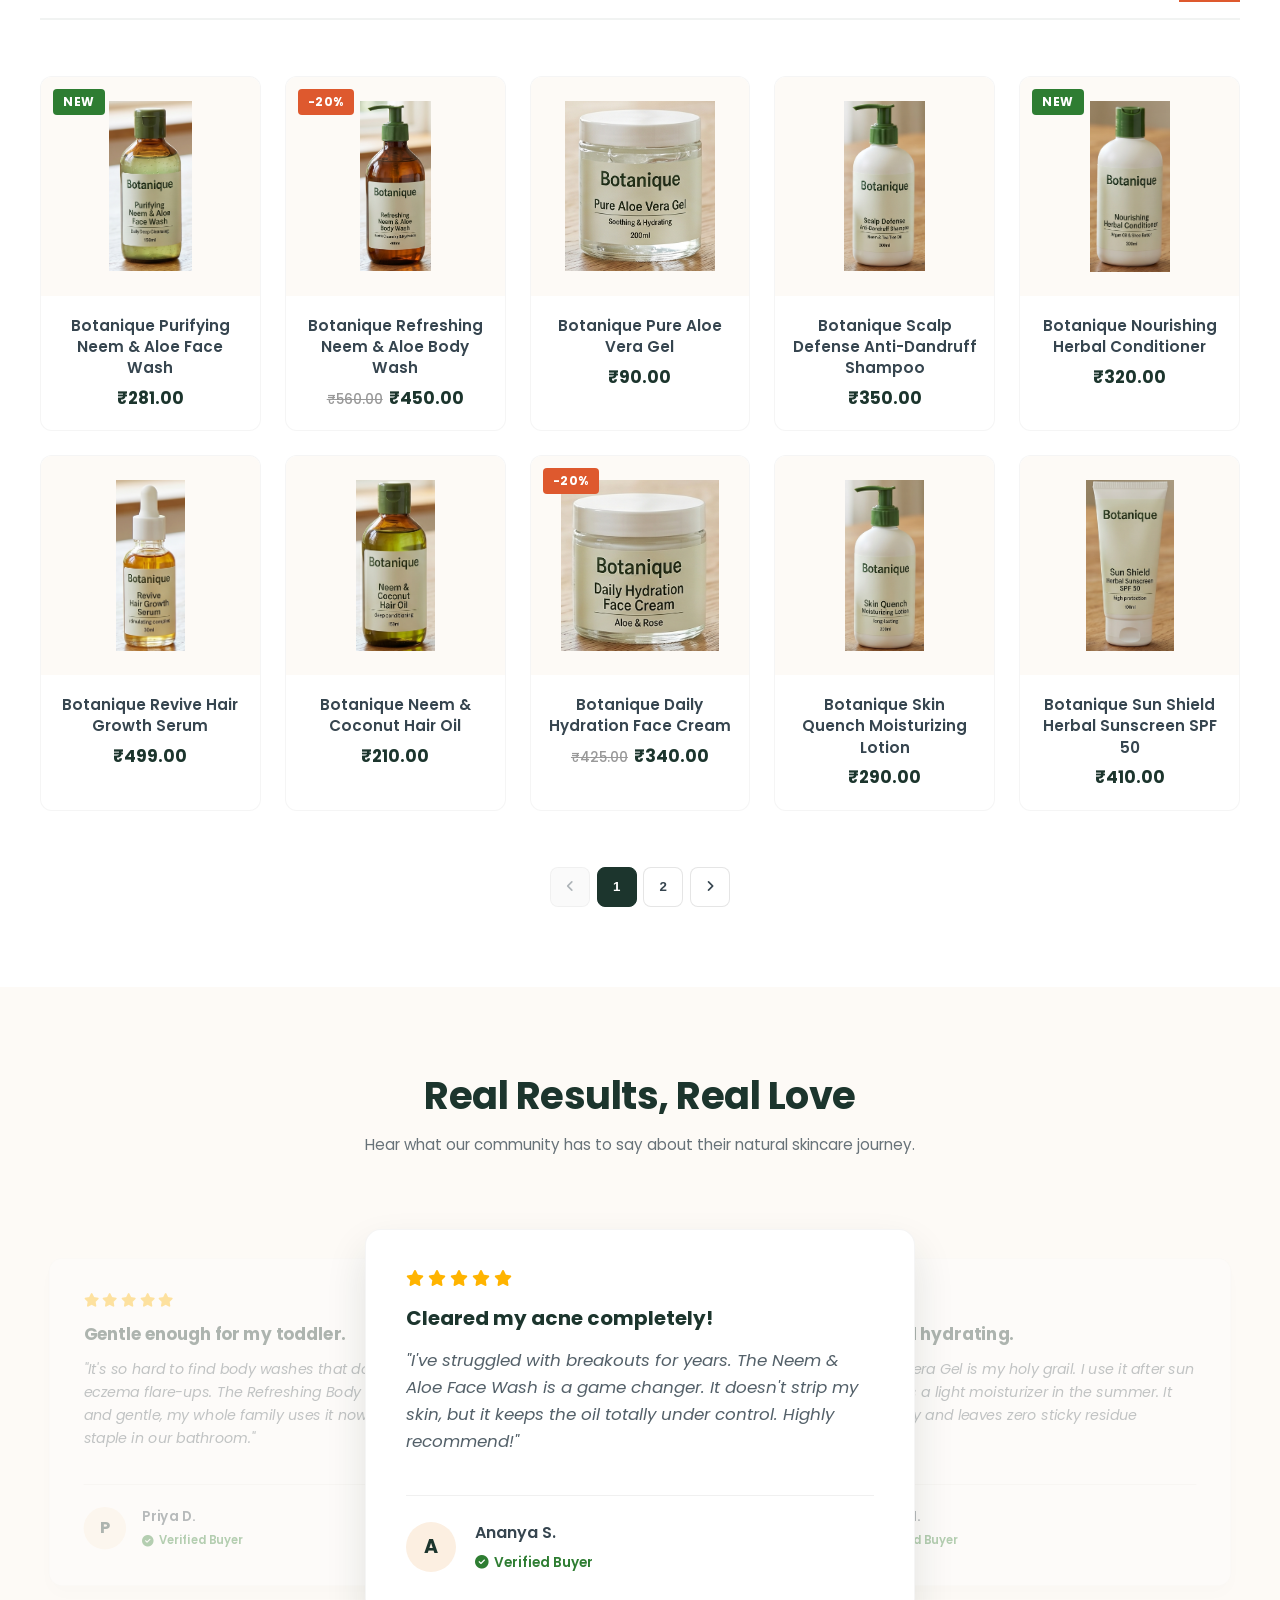
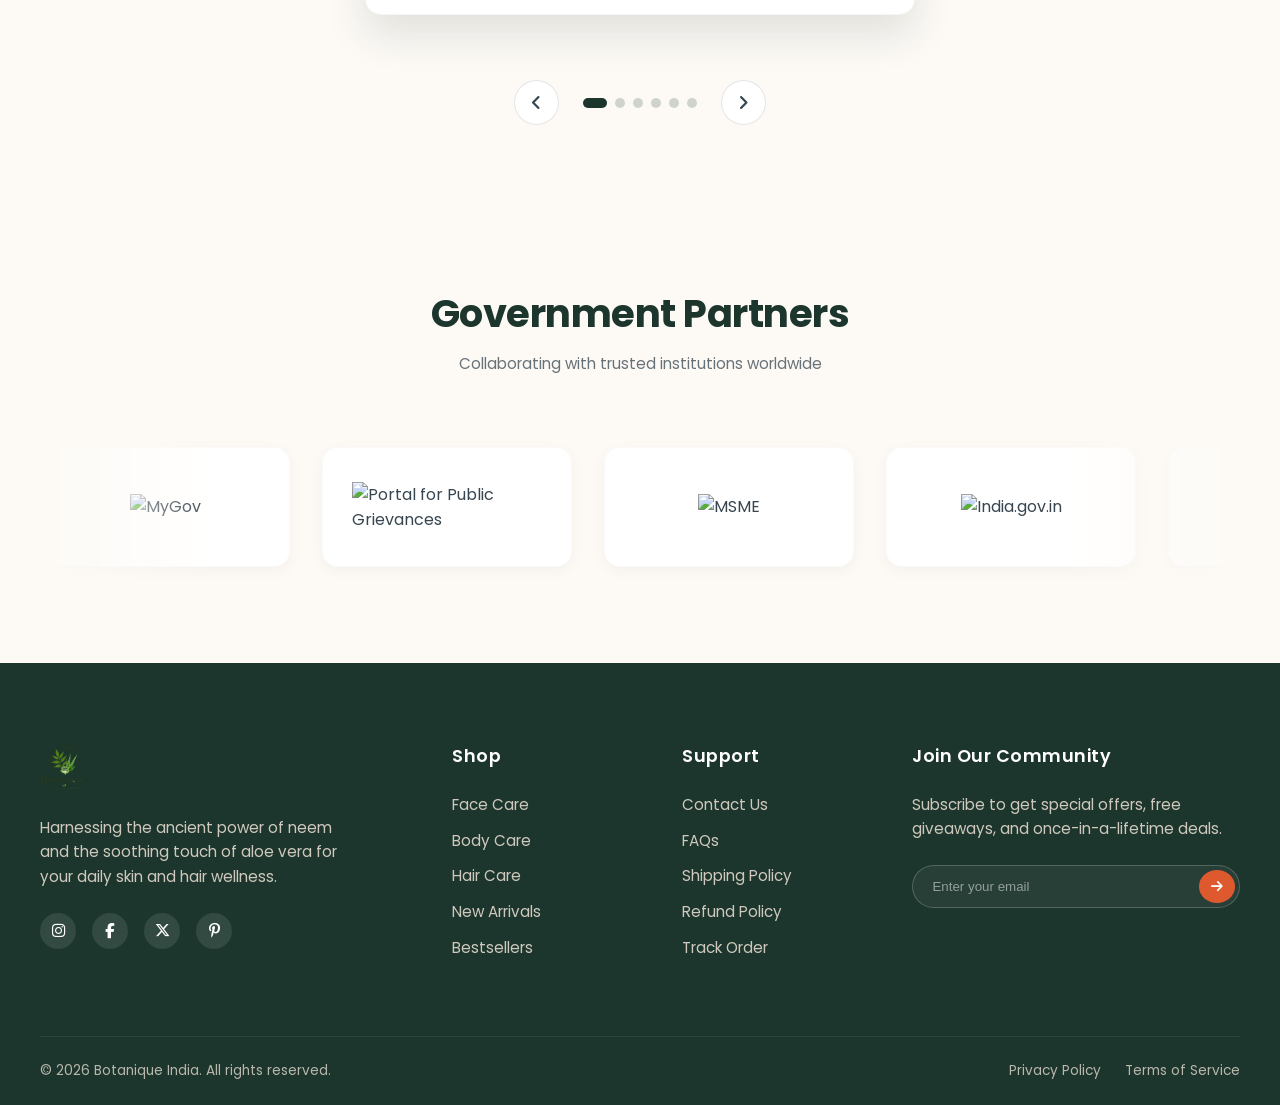
==== commit eb3d8e0d: "change-name-of-category" ====
--- a/index.html
+++ b/index.html
@@ -151,7 +151,7 @@
     <section class="categories-section" aria-label="Product Categories by Concern">
         <div class="app-container">
             <div class="categories-header">
-                <h2 class="section-title">Shop By Concern</h2>
+                <h2 class="section-title">Shop By Categories</h2>
                 <p class="section-subtitle">Targeted natural care formulated for your specific skin and hair needs.</p>
             </div>
 
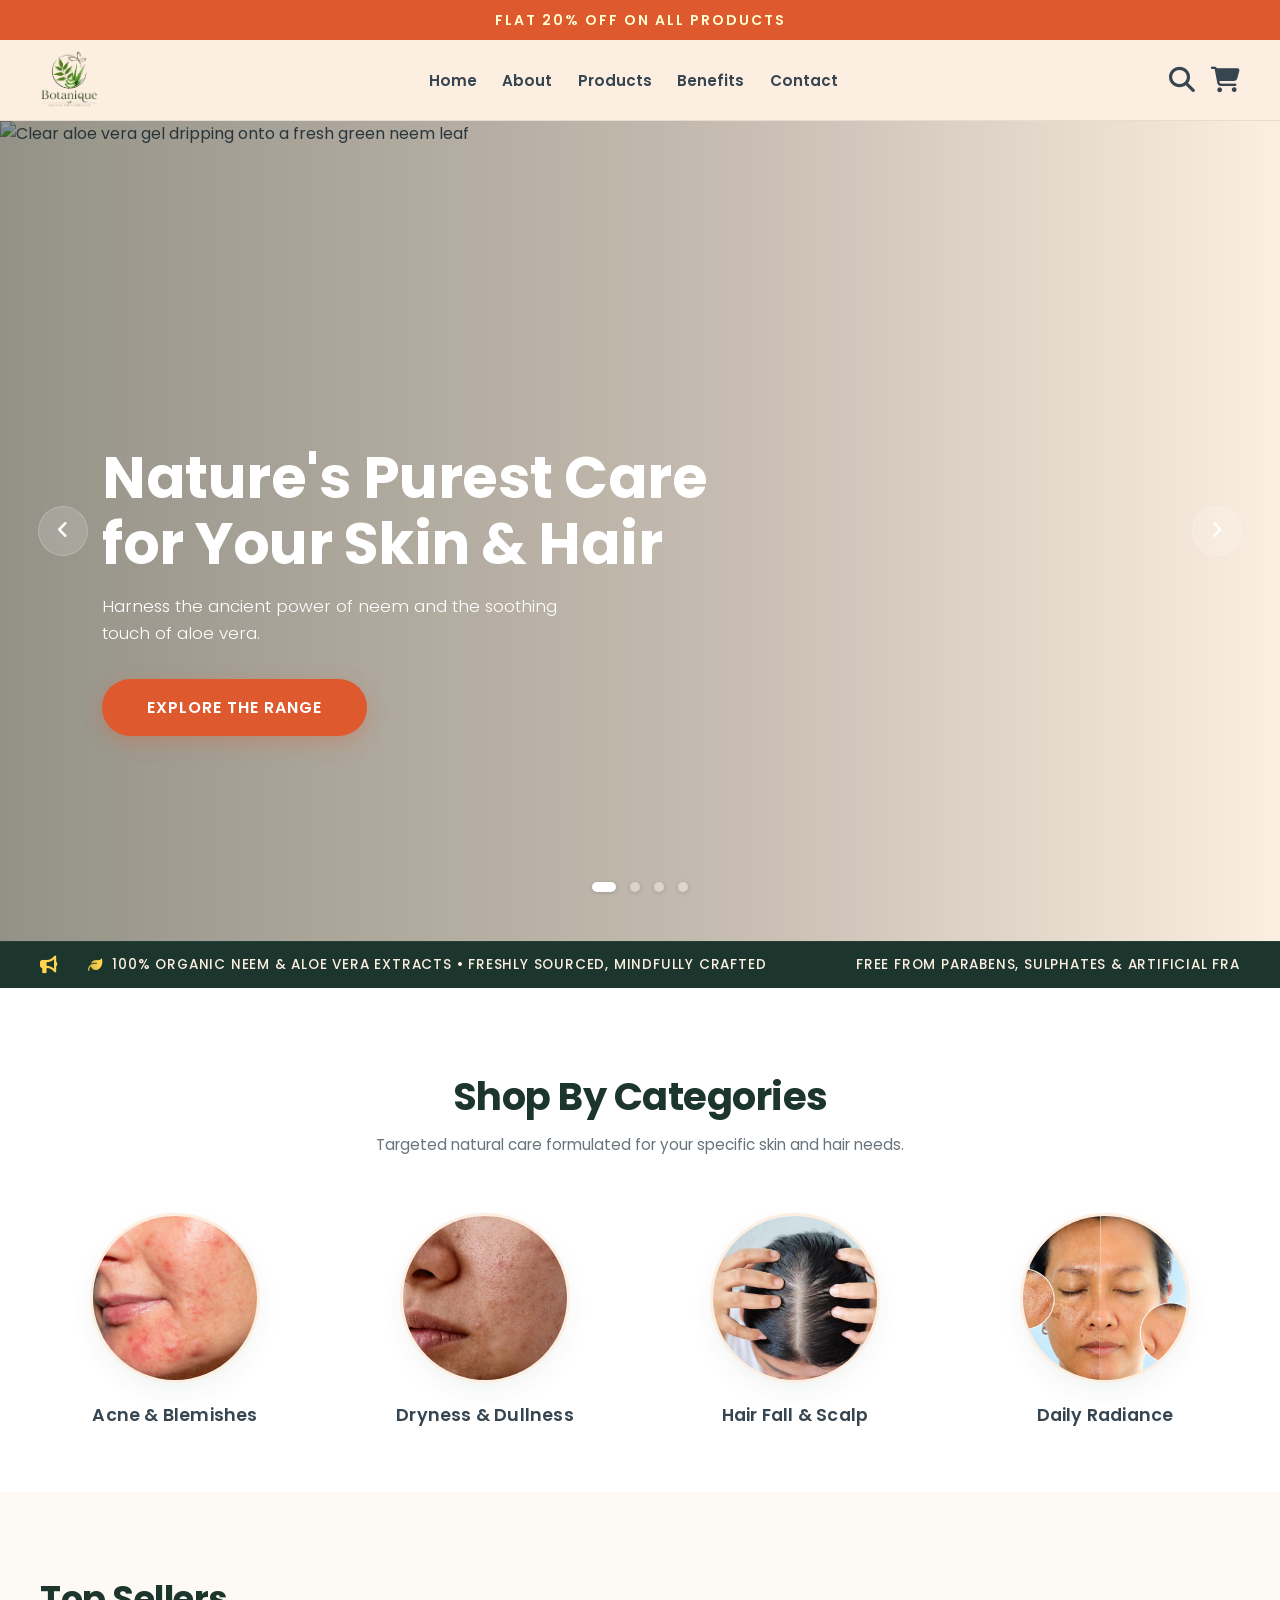
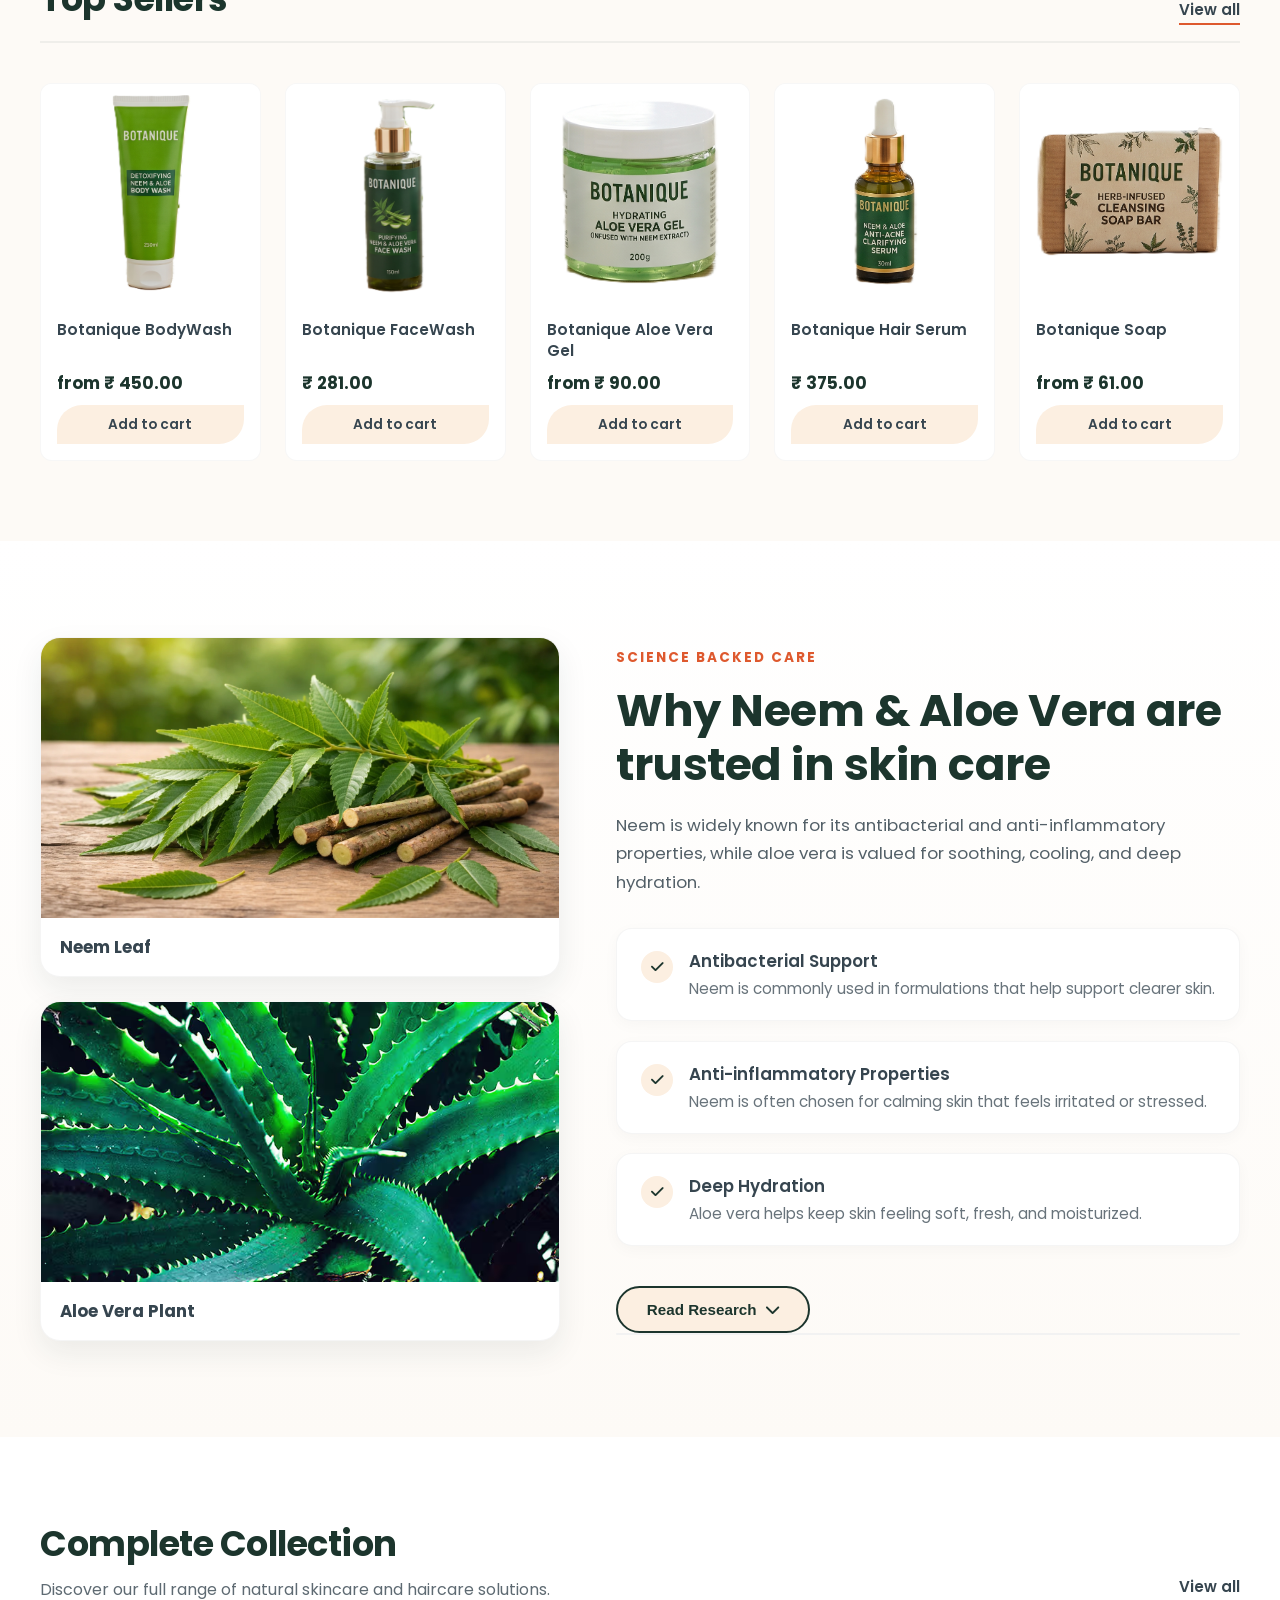
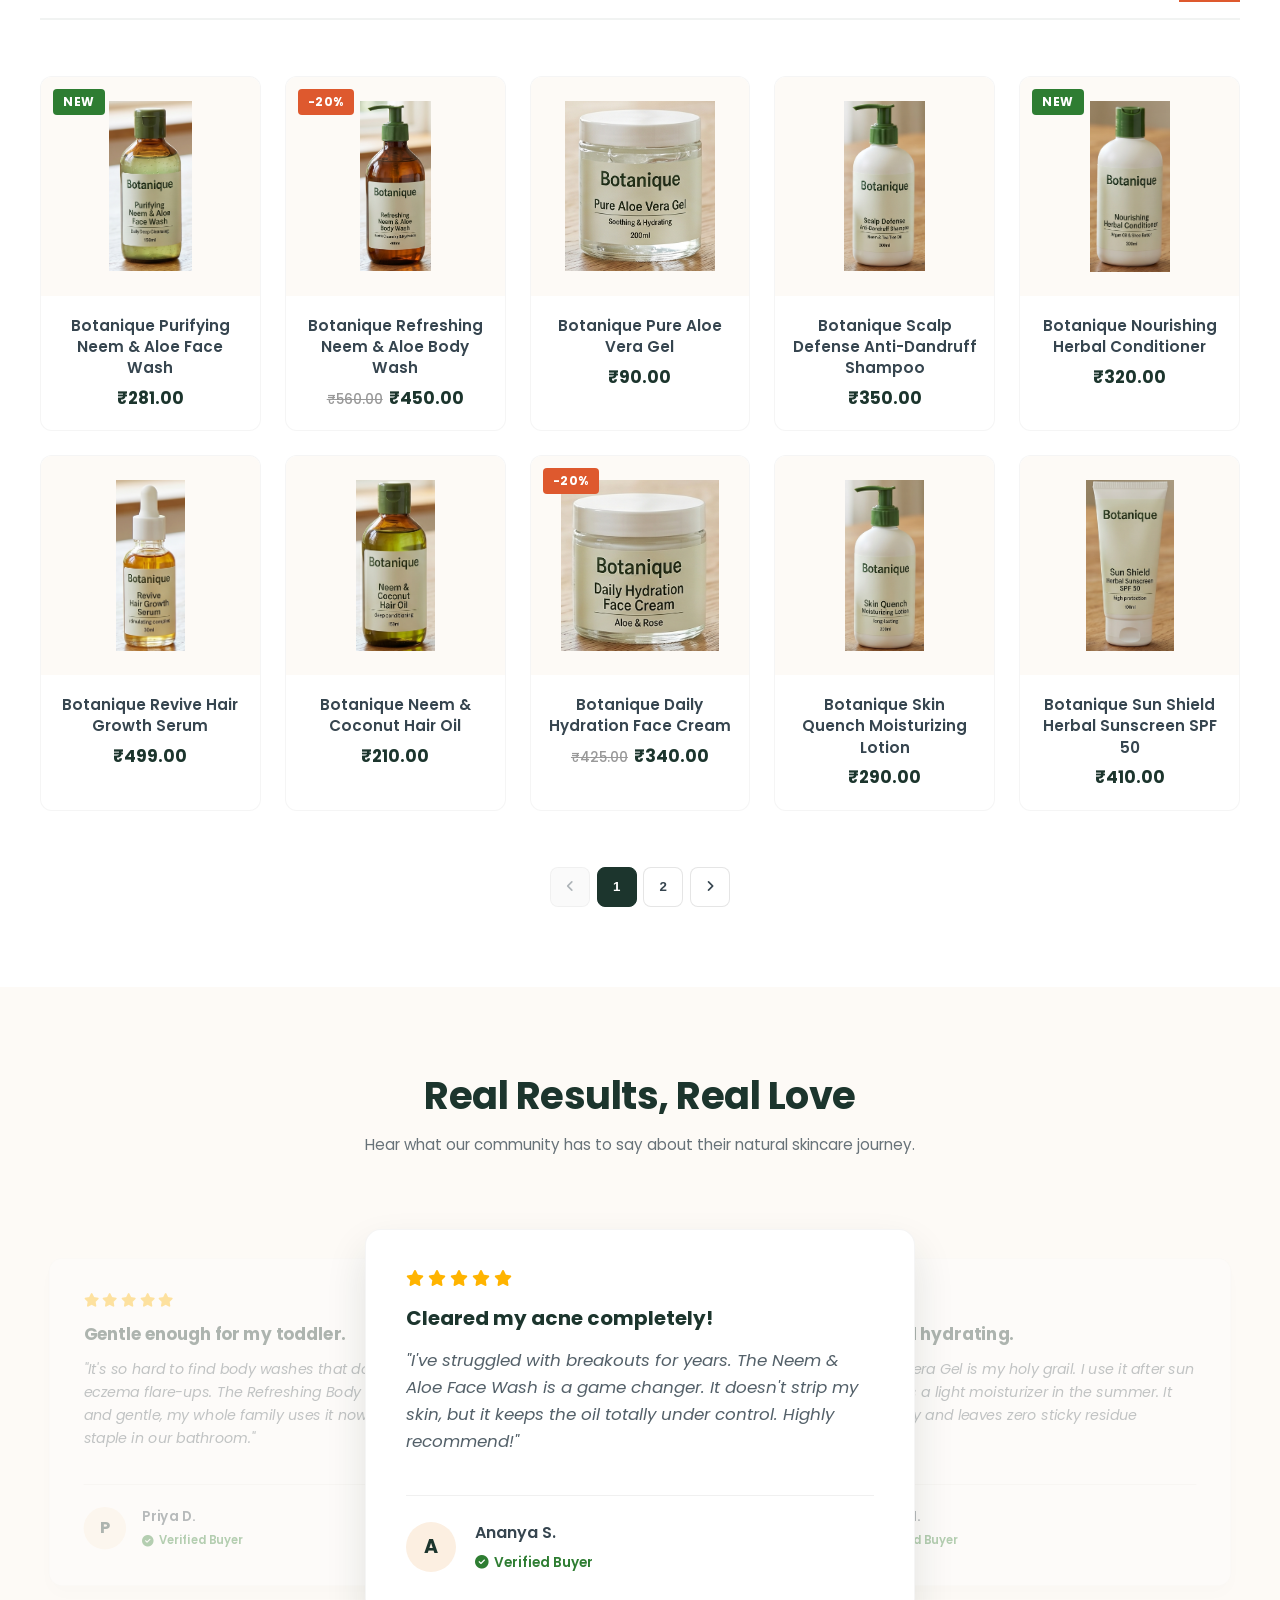
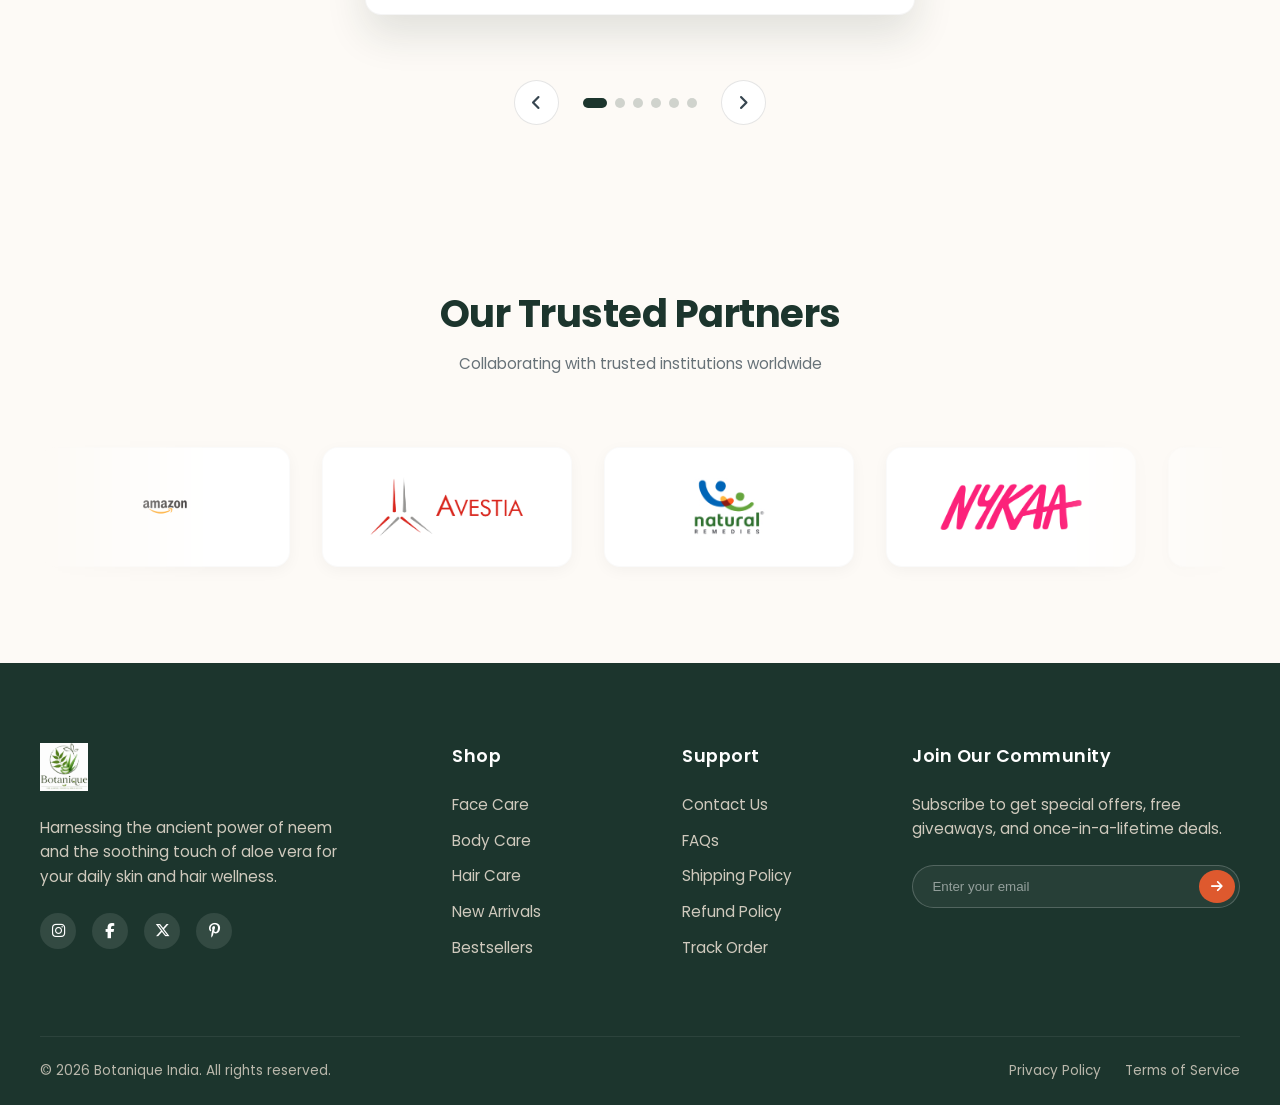
==== commit b6fff073: "added_partner-img" ====
--- a/index.html
+++ b/index.html
@@ -465,211 +465,272 @@
     </section>
 
     <section class="testimonial-section" id="testimonials" aria-label="Customer Reviews">
-    <div class="app-container">
-        
-        <div class="testimonial-header">
-            <h2 class="section-title">Real Results, Real Love</h2>
-            <p class="section-subtitle">Hear what our community has to say about their natural skincare journey.</p>
-        </div>
-
-        <div class="testimonial-carousel-wrapper">
-            
-            <div class="testimonial-track" id="testimonialTrack">
-                
-                <div class="testimonial-slide active">
-                    <div class="review-stars">
-                        <i class="fa-solid fa-star"></i><i class="fa-solid fa-star"></i><i class="fa-solid fa-star"></i><i class="fa-solid fa-star"></i><i class="fa-solid fa-star"></i>
-                    </div>
-                    <h3 class="review-title">Cleared my acne completely!</h3>
-                    <p class="review-text">"I've struggled with breakouts for years. The Neem & Aloe Face Wash is a game changer. It doesn't strip my skin, but it keeps the oil totally under control. Highly recommend!"</p>
-                    <div class="customer-profile">
-                        <div class="customer-avatar">A</div>
-                        <div class="customer-meta">
-                            <h4>Ananya S.</h4>
-                            <span class="verified-badge"><i class="fa-solid fa-circle-check"></i> Verified Buyer</span>
-                        </div>
-                    </div>
-                </div>
-
-                <div class="testimonial-slide">
-                    <div class="review-stars">
-                        <i class="fa-solid fa-star"></i><i class="fa-solid fa-star"></i><i class="fa-solid fa-star"></i><i class="fa-solid fa-star"></i><i class="fa-solid fa-star-half-stroke"></i>
-                    </div>
-                    <h3 class="review-title">Soothing and hydrating.</h3>
-                    <p class="review-text">"The Pure Aloe Vera Gel is my holy grail. I use it after sun exposure and as a light moisturizer in the summer. It absorbs instantly and leaves zero sticky residue behind."</p>
-                    <div class="customer-profile">
-                        <div class="customer-avatar">R</div>
-                        <div class="customer-meta">
-                            <h4>Rohan M.</h4>
-                            <span class="verified-badge"><i class="fa-solid fa-circle-check"></i> Verified Buyer</span>
-                        </div>
-                    </div>
-                </div>
-
-                <div class="testimonial-slide">
-                    <div class="review-stars">
-                        <i class="fa-solid fa-star"></i><i class="fa-solid fa-star"></i><i class="fa-solid fa-star"></i><i class="fa-solid fa-star"></i><i class="fa-solid fa-star"></i>
-                    </div>
-                    <h3 class="review-title">Best dandruff solution.</h3>
-                    <p class="review-text">"I was skeptical about a natural shampoo working for severe dandruff, but the Scalp Defense Shampoo proved me wrong. My scalp feels healthy and the flakiness is 100% gone."</p>
-                    <div class="customer-profile">
-                        <div class="customer-avatar">K</div>
-                        <div class="customer-meta">
-                            <h4>Kavita P.</h4>
-                            <span class="verified-badge"><i class="fa-solid fa-circle-check"></i> Verified Buyer</span>
-                        </div>
-                    </div>
-                </div>
-
-                <div class="testimonial-slide">
-                    <div class="review-stars">
-                        <i class="fa-solid fa-star"></i><i class="fa-solid fa-star"></i><i class="fa-solid fa-star"></i><i class="fa-solid fa-star"></i><i class="fa-solid fa-star"></i>
-                    </div>
-                    <h3 class="review-title">Woke up with glowing skin.</h3>
-                    <p class="review-text">"The Overnight Repair Night Cream is incredibly rich but doesn't clog my pores. I wake up every morning with plump, deeply hydrated, and glowing skin. It smells wonderful too."</p>
-                    <div class="customer-profile">
-                        <div class="customer-avatar">V</div>
-                        <div class="customer-meta">
-                            <h4>Vikram T.</h4>
-                            <span class="verified-badge"><i class="fa-solid fa-circle-check"></i> Verified Buyer</span>
-                        </div>
-                    </div>
-                </div>
-
-                <div class="testimonial-slide">
-                    <div class="review-stars">
-                        <i class="fa-solid fa-star"></i><i class="fa-solid fa-star"></i><i class="fa-solid fa-star"></i><i class="fa-solid fa-star"></i><i class="fa-solid fa-star"></i>
-                    </div>
-                    <h3 class="review-title">Saved my damaged hair.</h3>
-                    <p class="review-text">"Heat styling ruined my ends. After using the Revive Hair Growth Serum for just three weeks, the frizz is gone and my hair feels fundamentally stronger and thicker."</p>
-                    <div class="customer-profile">
-                        <div class="customer-avatar">S</div>
-                        <div class="customer-meta">
-                            <h4>Sneha R.</h4>
-                            <span class="verified-badge"><i class="fa-solid fa-circle-check"></i> Verified Buyer</span>
-                        </div>
-                    </div>
-                </div>
-
-                <div class="testimonial-slide">
-                    <div class="review-stars">
-                        <i class="fa-solid fa-star"></i><i class="fa-solid fa-star"></i><i class="fa-solid fa-star"></i><i class="fa-solid fa-star"></i><i class="fa-solid fa-star"></i>
-                    </div>
-                    <h3 class="review-title">Gentle enough for my toddler.</h3>
-                    <p class="review-text">"It's so hard to find body washes that don't cause eczema flare-ups. The Refreshing Body Wash is so pure and gentle, my whole family uses it now. A permanent staple in our bathroom."</p>
-                    <div class="customer-profile">
-                        <div class="customer-avatar">P</div>
-                        <div class="customer-meta">
-                            <h4>Priya D.</h4>
-                            <span class="verified-badge"><i class="fa-solid fa-circle-check"></i> Verified Buyer</span>
-                        </div>
-                    </div>
-                </div>
-
-            </div>
-
-            <div class="testimonial-controls">
-                <button type="button" class="testi-arrow" id="prevTesti" aria-label="Previous Review">
-                    <i class="fa-solid fa-angle-left"></i>
-                </button>
-                <div class="testi-dots" id="testiDots">
-                    </div>
-                <button type="button" class="testi-arrow" id="nextTesti" aria-label="Next Review">
-                    <i class="fa-solid fa-angle-right"></i>
-                </button>
-            </div>
-
-        </div>
-    </div>
-</section>
-
-<section class="partners-section" id="partners">
-    <div class="app-container">
-        
-        <div class="partners-header">
-            <h2 class="section-title">Government Partners</h2>
-            <p class="section-subtitle">Collaborating with trusted institutions worldwide</p>
-        </div>
-
-        <div class="partners-ticker-wrap">
-            <div class="partners-track">
-                
-                <div class="partner-card"><img src="./assets/Partners/mygov.png" alt="MyGov" loading="lazy"></div>
-                <div class="partner-card"><img src="./assets/Partners/grievances.png" alt="Portal for Public Grievances" loading="lazy"></div>
-                <div class="partner-card"><img src="./assets/Partners/msme.png" alt="MSME" loading="lazy"></div>
-                <div class="partner-card"><img src="./assets/Partners/india-gov.png" alt="India.gov.in" loading="lazy"></div>
-                <div class="partner-card"><img src="./assets/Partners/iccr.png" alt="ICCR" loading="lazy"></div>
-                <div class="partner-card" aria-hidden="true"><img src="./assets/Partners/mygov.png" alt="" loading="lazy"></div>
-                <div class="partner-card" aria-hidden="true"><img src="./assets/Partners/grievances.png" alt="" loading="lazy"></div>
-                <div class="partner-card" aria-hidden="true"><img src="./assets/Partners/msme.png" alt="" loading="lazy"></div>
-                <div class="partner-card" aria-hidden="true"><img src="./assets/Partners/india-gov.png" alt="" loading="lazy"></div>
-                <div class="partner-card" aria-hidden="true"><img src="./assets/Partners/iccr.png" alt="" loading="lazy"></div>
-
-            </div>
-        </div>
-
-    </div>
-</section>
-
-<footer class="site-footer" aria-label="Site Footer">
-    <div class="app-container">
-        <div class="footer-grid">
-            
-            <div class="footer-brand-col">
-                <a href="./index.html" class="footer-logo">
-                    <img src="./assets/Logo/Botanique_logo_transparent.png" alt="Botanique Logo" loading="lazy">
-                </a>
-                <p class="footer-blurb">Harnessing the ancient power of neem and the soothing touch of aloe vera for your daily skin and hair wellness.</p>
-                <div class="social-links">
-                    <a href="#" aria-label="Instagram"><i class="fa-brands fa-instagram"></i></a>
-                    <a href="#" aria-label="Facebook"><i class="fa-brands fa-facebook-f"></i></a>
-                    <a href="#" aria-label="Twitter"><i class="fa-brands fa-x-twitter"></i></a>
-                    <a href="#" aria-label="Pinterest"><i class="fa-brands fa-pinterest-p"></i></a>
-                </div>
-            </div>
-
-            <div class="footer-links-col">
-                <h4>Shop</h4>
-                <ul>
-                    <li><a href="#">Face Care</a></li>
-                    <li><a href="#">Body Care</a></li>
-                    <li><a href="#">Hair Care</a></li>
-                    <li><a href="#">New Arrivals</a></li>
-                    <li><a href="#">Bestsellers</a></li>
-                </ul>
-            </div>
-
-            <div class="footer-links-col">
-                <h4>Support</h4>
-                <ul>
-                    <li><a href="#">Contact Us</a></li>
-                    <li><a href="#">FAQs</a></li>
-                    <li><a href="#">Shipping Policy</a></li>
-                    <li><a href="#">Refund Policy</a></li>
-                    <li><a href="#">Track Order</a></li>
-                </ul>
-            </div>
-
-            <div class="footer-newsletter-col">
-                <h4>Join Our Community</h4>
-                <p>Subscribe to get special offers, free giveaways, and once-in-a-lifetime deals.</p>
-                <form class="newsletter-form" onsubmit="event.preventDefault();">
-                    <input type="email" placeholder="Enter your email" required aria-label="Email address">
-                    <button type="submit" aria-label="Subscribe"><i class="fa-solid fa-arrow-right"></i></button>
-                </form>
-            </div>
-
-        </div>
-
-        <div class="footer-bottom">
-            <p>&copy; <span id="currentYear"></span> Botanique India. All rights reserved.</p>
-            <div class="footer-legal">
-                <a href="#">Privacy Policy</a>
-                <a href="#">Terms of Service</a>
-            </div>
-        </div>
-    </div>
-</footer>
+        <div class="app-container">
+
+            <div class="testimonial-header">
+                <h2 class="section-title">Real Results, Real Love</h2>
+                <p class="section-subtitle">Hear what our community has to say about their natural skincare journey.</p>
+            </div>
+
+            <div class="testimonial-carousel-wrapper">
+
+                <div class="testimonial-track" id="testimonialTrack">
+
+                    <div class="testimonial-slide active">
+                        <div class="review-stars">
+                            <i class="fa-solid fa-star"></i><i class="fa-solid fa-star"></i><i
+                                class="fa-solid fa-star"></i><i class="fa-solid fa-star"></i><i
+                                class="fa-solid fa-star"></i>
+                        </div>
+                        <h3 class="review-title">Cleared my acne completely!</h3>
+                        <p class="review-text">"I've struggled with breakouts for years. The Neem & Aloe Face Wash is a
+                            game changer. It doesn't strip my skin, but it keeps the oil totally under control. Highly
+                            recommend!"</p>
+                        <div class="customer-profile">
+                            <div class="customer-avatar">A</div>
+                            <div class="customer-meta">
+                                <h4>Ananya S.</h4>
+                                <span class="verified-badge"><i class="fa-solid fa-circle-check"></i> Verified
+                                    Buyer</span>
+                            </div>
+                        </div>
+                    </div>
+
+                    <div class="testimonial-slide">
+                        <div class="review-stars">
+                            <i class="fa-solid fa-star"></i><i class="fa-solid fa-star"></i><i
+                                class="fa-solid fa-star"></i><i class="fa-solid fa-star"></i><i
+                                class="fa-solid fa-star-half-stroke"></i>
+                        </div>
+                        <h3 class="review-title">Soothing and hydrating.</h3>
+                        <p class="review-text">"The Pure Aloe Vera Gel is my holy grail. I use it after sun exposure and
+                            as a light moisturizer in the summer. It absorbs instantly and leaves zero sticky residue
+                            behind."</p>
+                        <div class="customer-profile">
+                            <div class="customer-avatar">R</div>
+                            <div class="customer-meta">
+                                <h4>Rohan M.</h4>
+                                <span class="verified-badge"><i class="fa-solid fa-circle-check"></i> Verified
+                                    Buyer</span>
+                            </div>
+                        </div>
+                    </div>
+
+                    <div class="testimonial-slide">
+                        <div class="review-stars">
+                            <i class="fa-solid fa-star"></i><i class="fa-solid fa-star"></i><i
+                                class="fa-solid fa-star"></i><i class="fa-solid fa-star"></i><i
+                                class="fa-solid fa-star"></i>
+                        </div>
+                        <h3 class="review-title">Best dandruff solution.</h3>
+                        <p class="review-text">"I was skeptical about a natural shampoo working for severe dandruff, but
+                            the Scalp Defense Shampoo proved me wrong. My scalp feels healthy and the flakiness is 100%
+                            gone."</p>
+                        <div class="customer-profile">
+                            <div class="customer-avatar">K</div>
+                            <div class="customer-meta">
+                                <h4>Kavita P.</h4>
+                                <span class="verified-badge"><i class="fa-solid fa-circle-check"></i> Verified
+                                    Buyer</span>
+                            </div>
+                        </div>
+                    </div>
+
+                    <div class="testimonial-slide">
+                        <div class="review-stars">
+                            <i class="fa-solid fa-star"></i><i class="fa-solid fa-star"></i><i
+                                class="fa-solid fa-star"></i><i class="fa-solid fa-star"></i><i
+                                class="fa-solid fa-star"></i>
+                        </div>
+                        <h3 class="review-title">Woke up with glowing skin.</h3>
+                        <p class="review-text">"The Overnight Repair Night Cream is incredibly rich but doesn't clog my
+                            pores. I wake up every morning with plump, deeply hydrated, and glowing skin. It smells
+                            wonderful too."</p>
+                        <div class="customer-profile">
+                            <div class="customer-avatar">V</div>
+                            <div class="customer-meta">
+                                <h4>Vikram T.</h4>
+                                <span class="verified-badge"><i class="fa-solid fa-circle-check"></i> Verified
+                                    Buyer</span>
+                            </div>
+                        </div>
+                    </div>
+
+                    <div class="testimonial-slide">
+                        <div class="review-stars">
+                            <i class="fa-solid fa-star"></i><i class="fa-solid fa-star"></i><i
+                                class="fa-solid fa-star"></i><i class="fa-solid fa-star"></i><i
+                                class="fa-solid fa-star"></i>
+                        </div>
+                        <h3 class="review-title">Saved my damaged hair.</h3>
+                        <p class="review-text">"Heat styling ruined my ends. After using the Revive Hair Growth Serum
+                            for just three weeks, the frizz is gone and my hair feels fundamentally stronger and
+                            thicker."</p>
+                        <div class="customer-profile">
+                            <div class="customer-avatar">S</div>
+                            <div class="customer-meta">
+                                <h4>Sneha R.</h4>
+                                <span class="verified-badge"><i class="fa-solid fa-circle-check"></i> Verified
+                                    Buyer</span>
+                            </div>
+                        </div>
+                    </div>
+
+                    <div class="testimonial-slide">
+                        <div class="review-stars">
+                            <i class="fa-solid fa-star"></i><i class="fa-solid fa-star"></i><i
+                                class="fa-solid fa-star"></i><i class="fa-solid fa-star"></i><i
+                                class="fa-solid fa-star"></i>
+                        </div>
+                        <h3 class="review-title">Gentle enough for my toddler.</h3>
+                        <p class="review-text">"It's so hard to find body washes that don't cause eczema flare-ups. The
+                            Refreshing Body Wash is so pure and gentle, my whole family uses it now. A permanent staple
+                            in our bathroom."</p>
+                        <div class="customer-profile">
+                            <div class="customer-avatar">P</div>
+                            <div class="customer-meta">
+                                <h4>Priya D.</h4>
+                                <span class="verified-badge"><i class="fa-solid fa-circle-check"></i> Verified
+                                    Buyer</span>
+                            </div>
+                        </div>
+                    </div>
+
+                </div>
+
+                <div class="testimonial-controls">
+                    <button type="button" class="testi-arrow" id="prevTesti" aria-label="Previous Review">
+                        <i class="fa-solid fa-angle-left"></i>
+                    </button>
+                    <div class="testi-dots" id="testiDots">
+                    </div>
+                    <button type="button" class="testi-arrow" id="nextTesti" aria-label="Next Review">
+                        <i class="fa-solid fa-angle-right"></i>
+                    </button>
+                </div>
+
+            </div>
+        </div>
+    </section>
+
+    <section class="partners-section" id="partners">
+        <div class="app-container">
+
+            <div class="partners-header">
+                <h2 class="section-title">Our Trusted Partners</h2>
+                <p class="section-subtitle">Collaborating with trusted institutions worldwide</p>
+            </div>
+
+            <div class="partners-ticker-wrap">
+                <div class="partners-track">
+
+                    <div class="partner-card">
+                        <img src="./assets/Partners/Amazon.png" alt="Amazon" loading="lazy">
+                    </div>
+
+                    <div class="partner-card">
+                        <img src="./assets/Partners/Avestia.png" alt="Avestia" loading="lazy">
+                    </div>
+
+                    <div class="partner-card">
+                        <img src="./assets/Partners/NaturalRemedies.png" alt="Natural Remedies" loading="lazy">
+                    </div>
+
+                    <div class="partner-card">
+                        <img src="./assets/Partners/Nykaa.png" alt="Nykaa" loading="lazy">
+                    </div>
+
+                    <div class="partner-card">
+                        <img src="./assets/Partners/SGS.png" alt="SGS" loading="lazy">
+                    </div>
+
+                    <!-- Duplicates for infinite scroll -->
+                    <div class="partner-card" aria-hidden="true">
+                        <img src="./assets/Partners/Amazon.png" alt="" loading="lazy">
+                    </div>
+
+                    <div class="partner-card" aria-hidden="true">
+                        <img src="./assets/Partners/Avestia.png" alt="" loading="lazy">
+                    </div>
+
+                    <div class="partner-card" aria-hidden="true">
+                        <img src="./assets/Partners/NaturalRemedies.png" alt="" loading="lazy">
+                    </div>
+
+                    <div class="partner-card" aria-hidden="true">
+                        <img src="./assets/Partners/Nykaa.png" alt="" loading="lazy">
+                    </div>
+
+                    <div class="partner-card" aria-hidden="true">
+                        <img src="./assets/Partners/SGS.png" alt="" loading="lazy">
+                    </div>
+
+                </div>
+            </div>
+
+        </div>
+    </section>
+
+    <footer class="site-footer" aria-label="Site Footer">
+        <div class="app-container">
+            <div class="footer-grid">
+
+                <div class="footer-brand-col">
+                    <a href="./index.html" class="footer-logo">
+                        <img src="./assets/Logo/Botanique_logo.png" alt="Botanique Logo" loading="lazy">
+                    </a>
+                    <p class="footer-blurb">Harnessing the ancient power of neem and the soothing touch of aloe vera for
+                        your daily skin and hair wellness.</p>
+                    <div class="social-links">
+                        <a href="#" aria-label="Instagram"><i class="fa-brands fa-instagram"></i></a>
+                        <a href="#" aria-label="Facebook"><i class="fa-brands fa-facebook-f"></i></a>
+                        <a href="#" aria-label="Twitter"><i class="fa-brands fa-x-twitter"></i></a>
+                        <a href="#" aria-label="Pinterest"><i class="fa-brands fa-pinterest-p"></i></a>
+                    </div>
+                </div>
+
+                <div class="footer-links-col">
+                    <h4>Shop</h4>
+                    <ul>
+                        <li><a href="#">Face Care</a></li>
+                        <li><a href="#">Body Care</a></li>
+                        <li><a href="#">Hair Care</a></li>
+                        <li><a href="#">New Arrivals</a></li>
+                        <li><a href="#">Bestsellers</a></li>
+                    </ul>
+                </div>
+
+                <div class="footer-links-col">
+                    <h4>Support</h4>
+                    <ul>
+                        <li><a href="#">Contact Us</a></li>
+                        <li><a href="#">FAQs</a></li>
+                        <li><a href="#">Shipping Policy</a></li>
+                        <li><a href="#">Refund Policy</a></li>
+                        <li><a href="#">Track Order</a></li>
+                    </ul>
+                </div>
+
+                <div class="footer-newsletter-col">
+                    <h4>Join Our Community</h4>
+                    <p>Subscribe to get special offers, free giveaways, and once-in-a-lifetime deals.</p>
+                    <form class="newsletter-form" onsubmit="event.preventDefault();">
+                        <input type="email" placeholder="Enter your email" required aria-label="Email address">
+                        <button type="submit" aria-label="Subscribe"><i class="fa-solid fa-arrow-right"></i></button>
+                    </form>
+                </div>
+
+            </div>
+
+            <div class="footer-bottom">
+                <p>&copy; <span id="currentYear"></span> Botanique India. All rights reserved.</p>
+                <div class="footer-legal">
+                    <a href="#">Privacy Policy</a>
+                    <a href="#">Terms of Service</a>
+                </div>
+            </div>
+        </div>
+    </footer>
 
     <script src="./js/main.js"></script>
 </body>
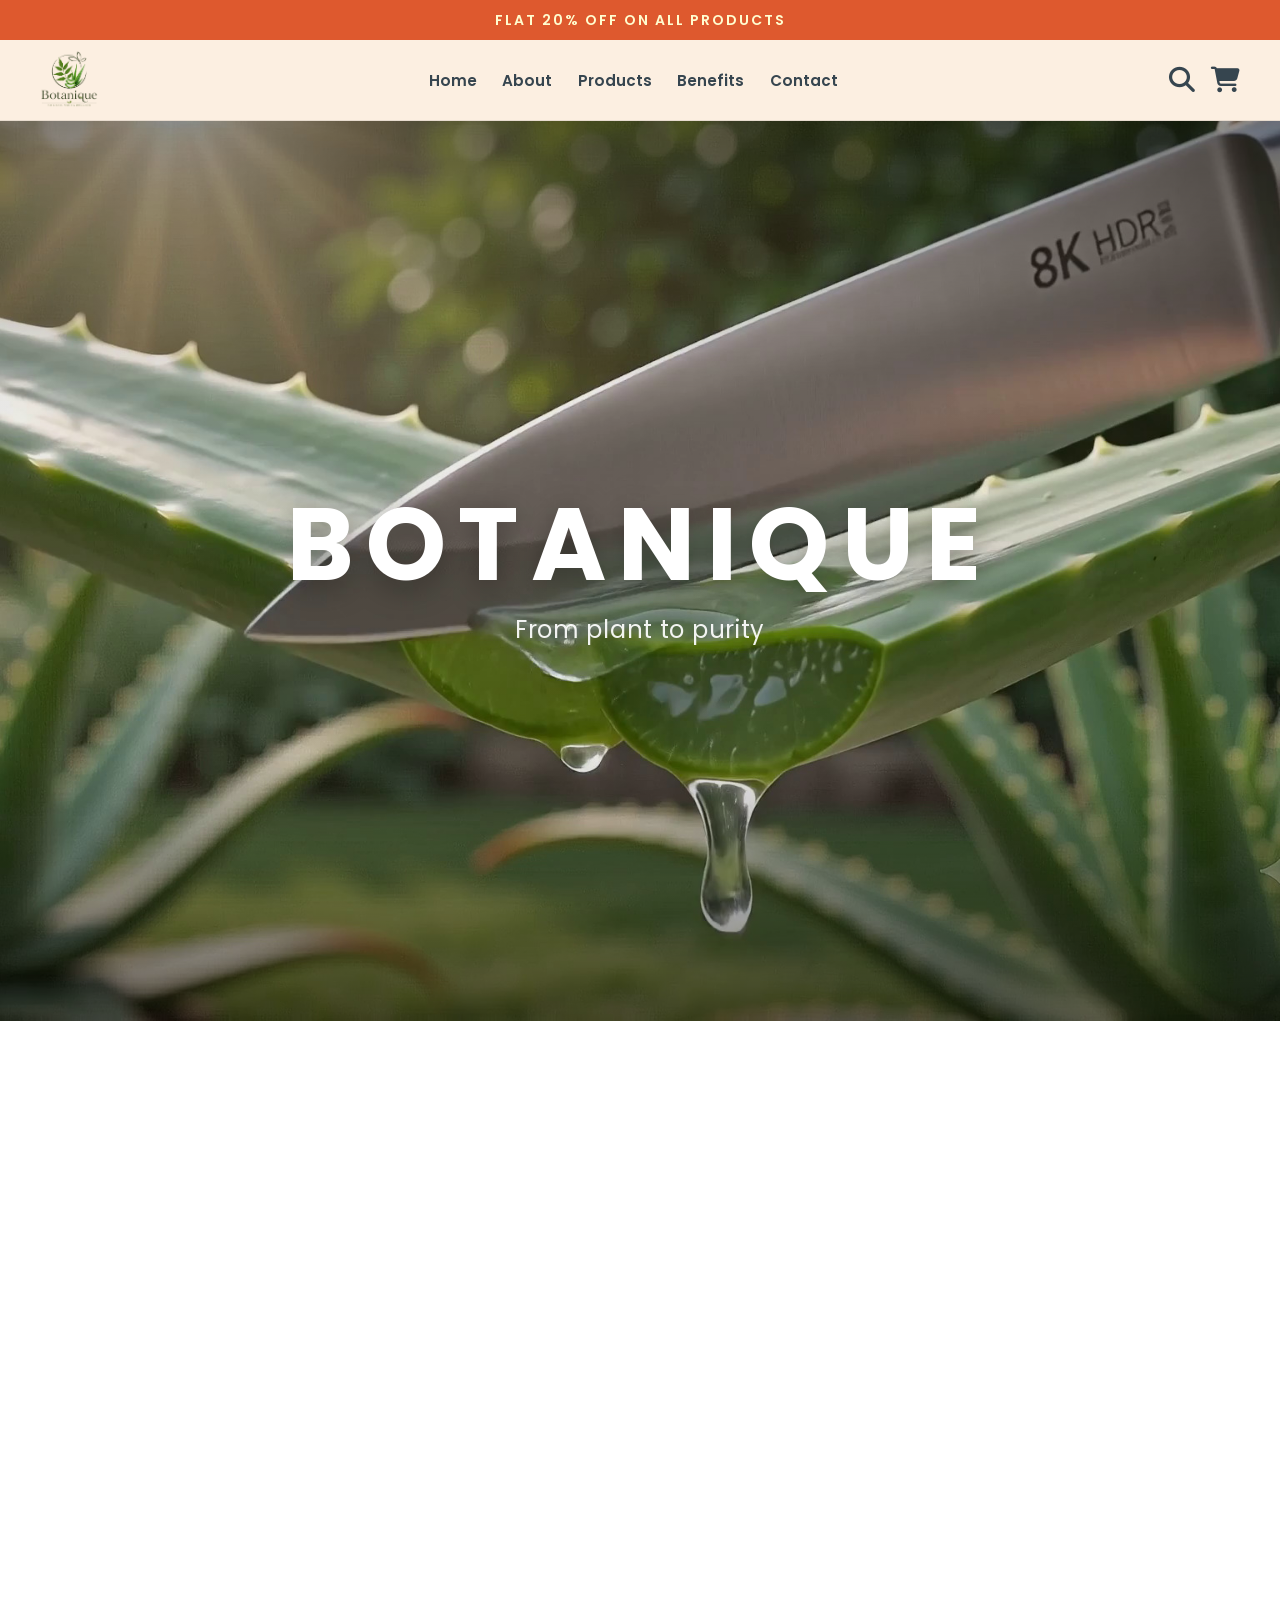
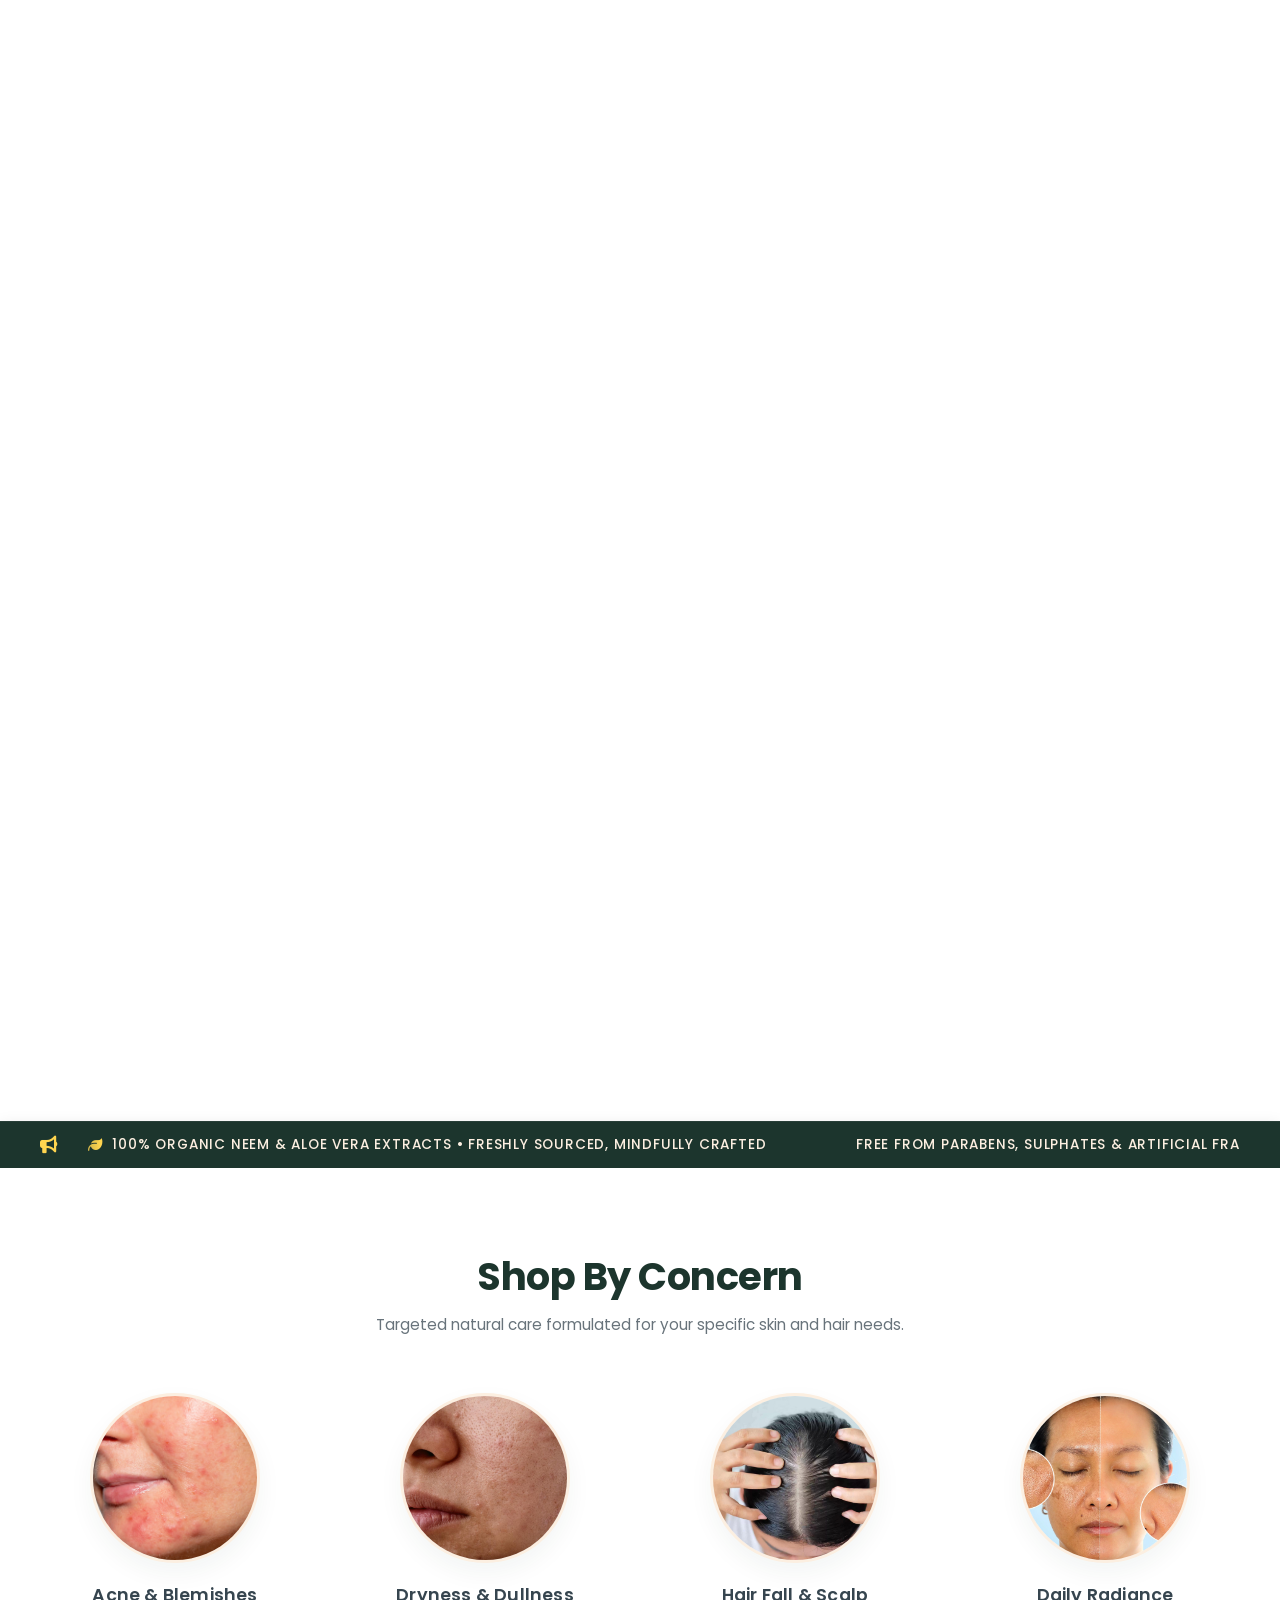
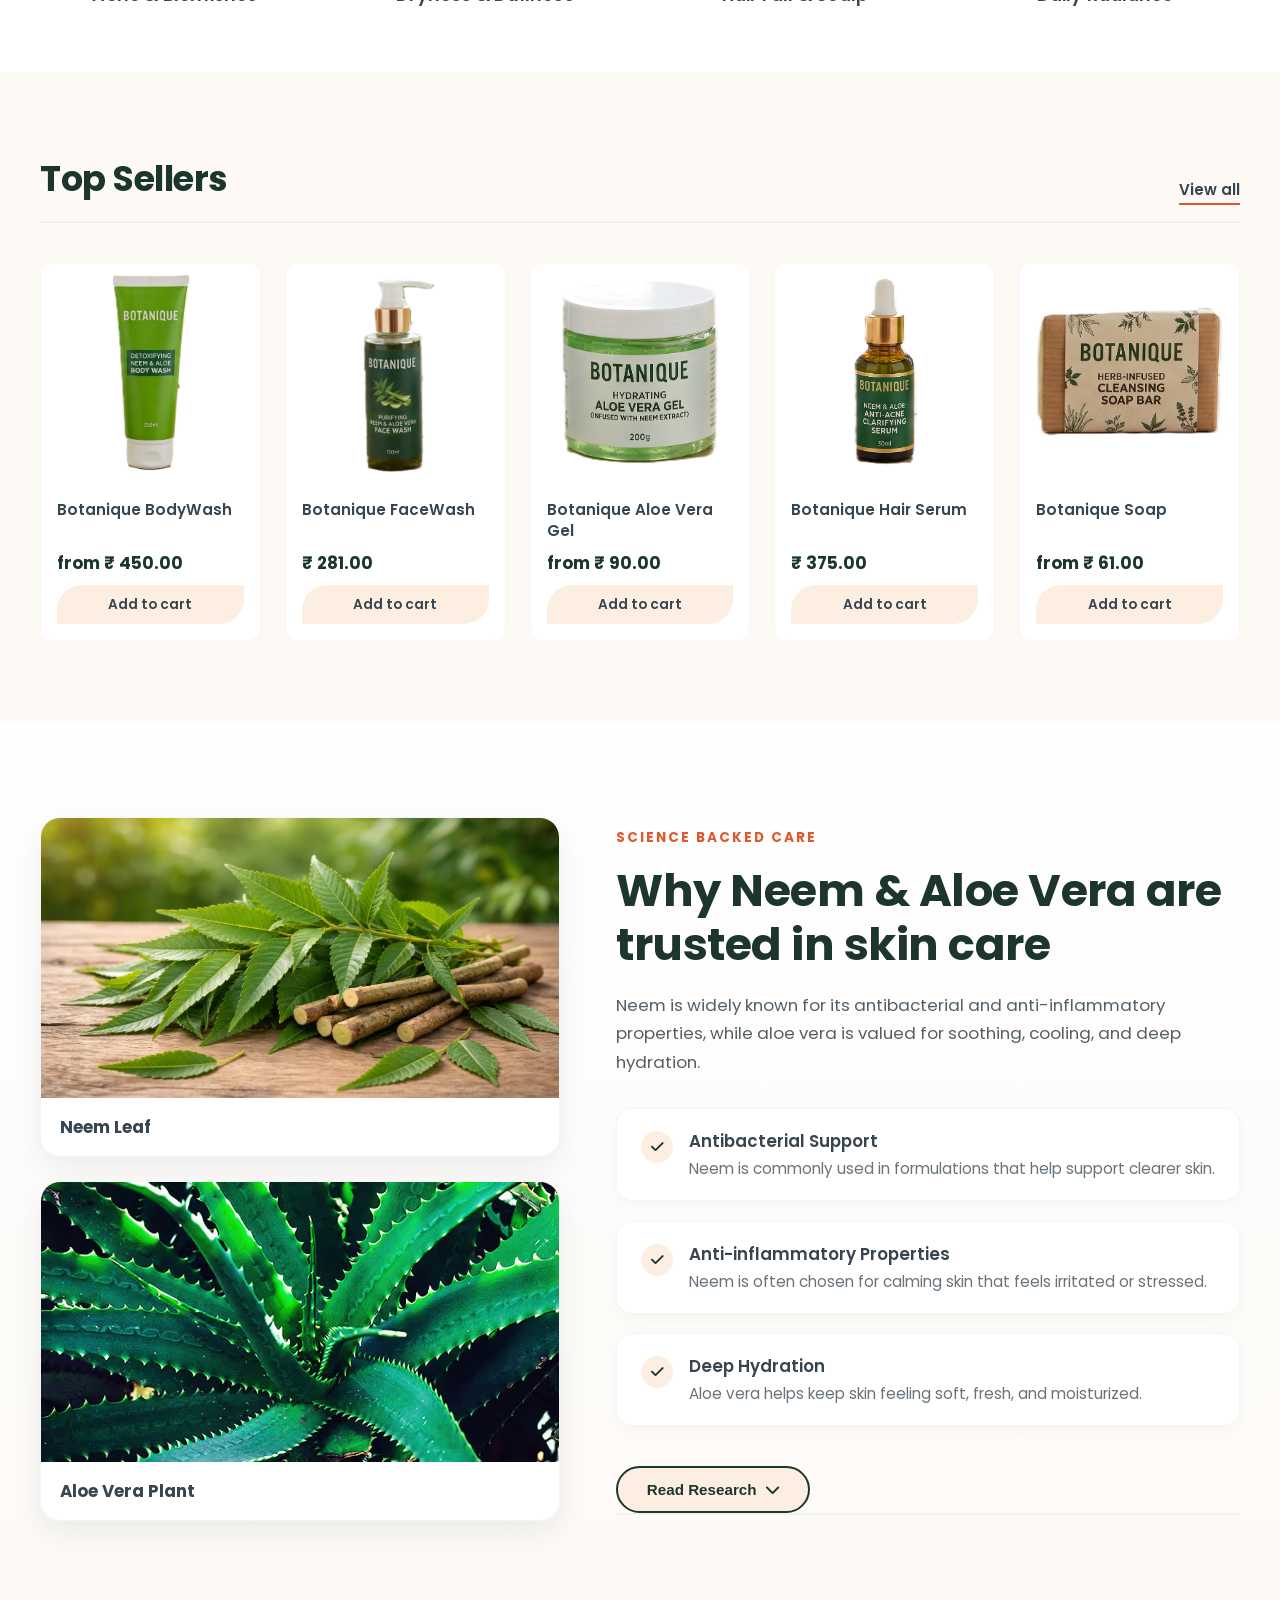
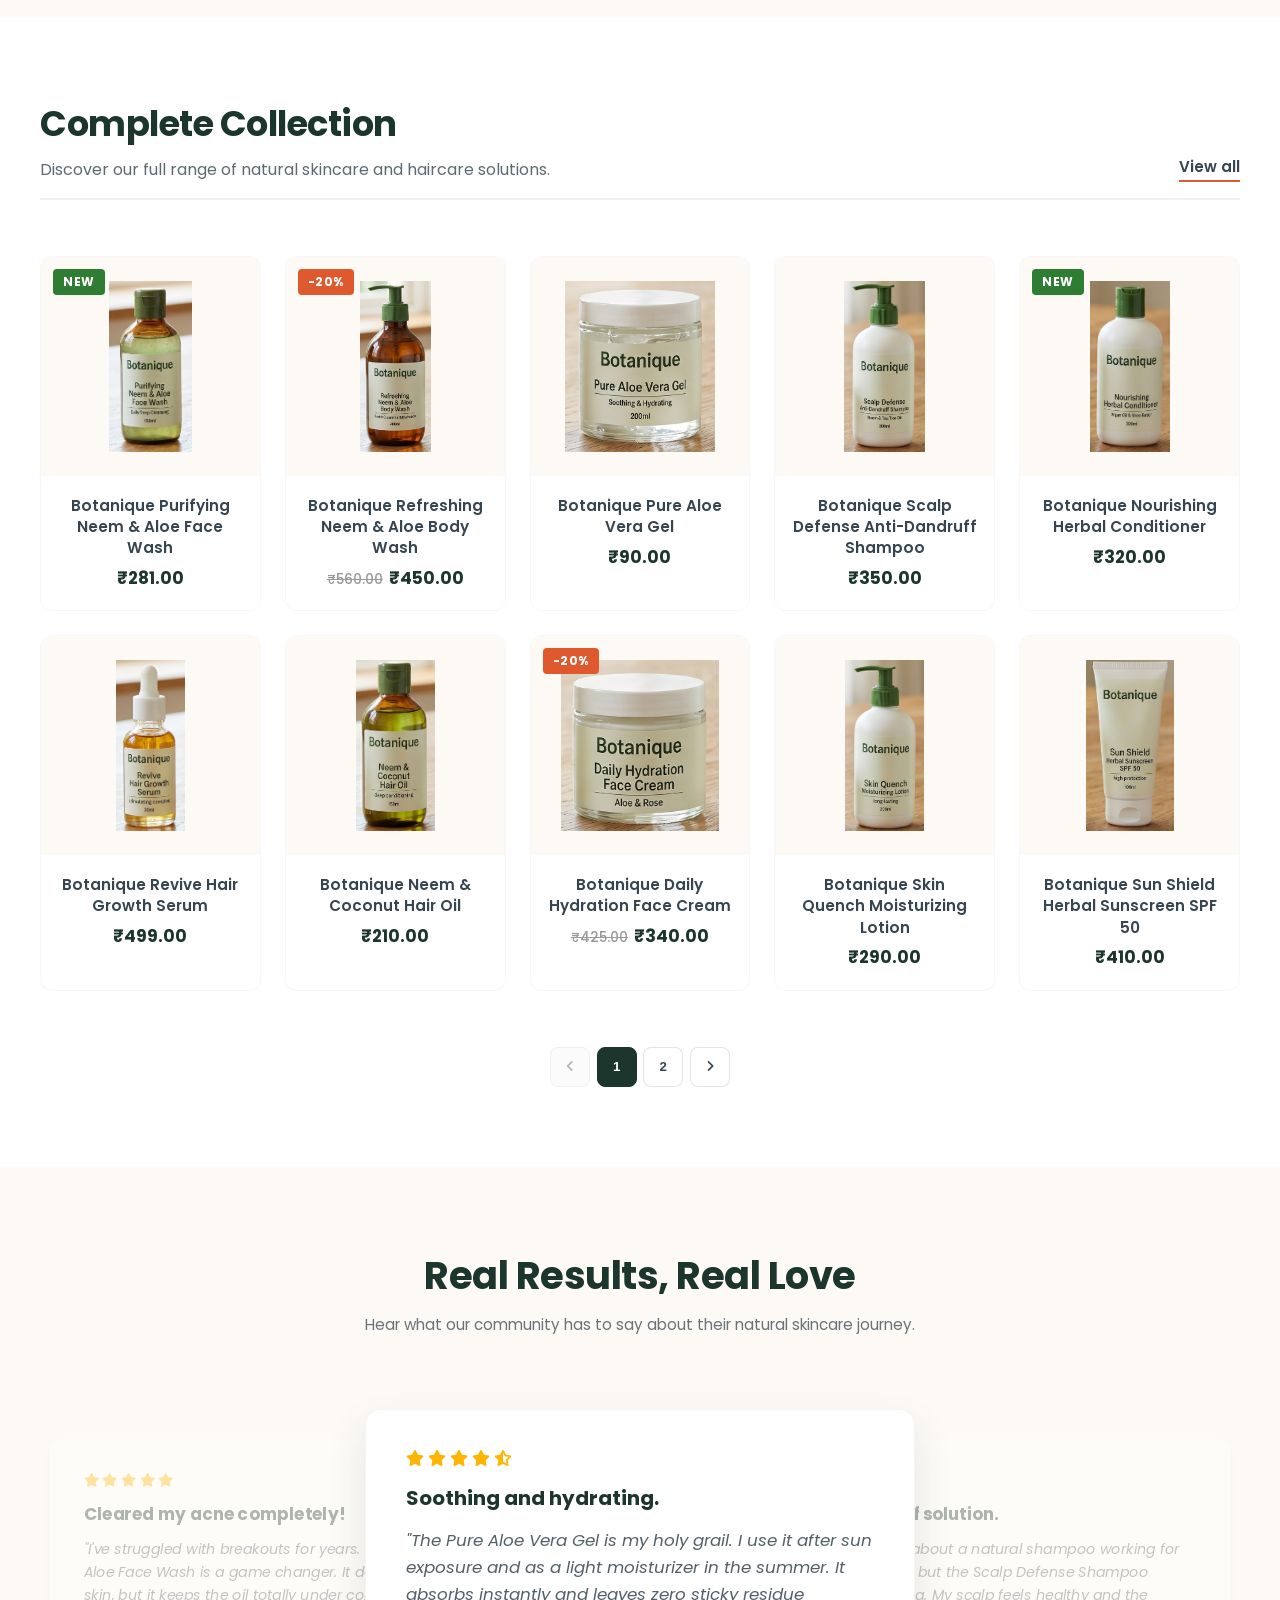
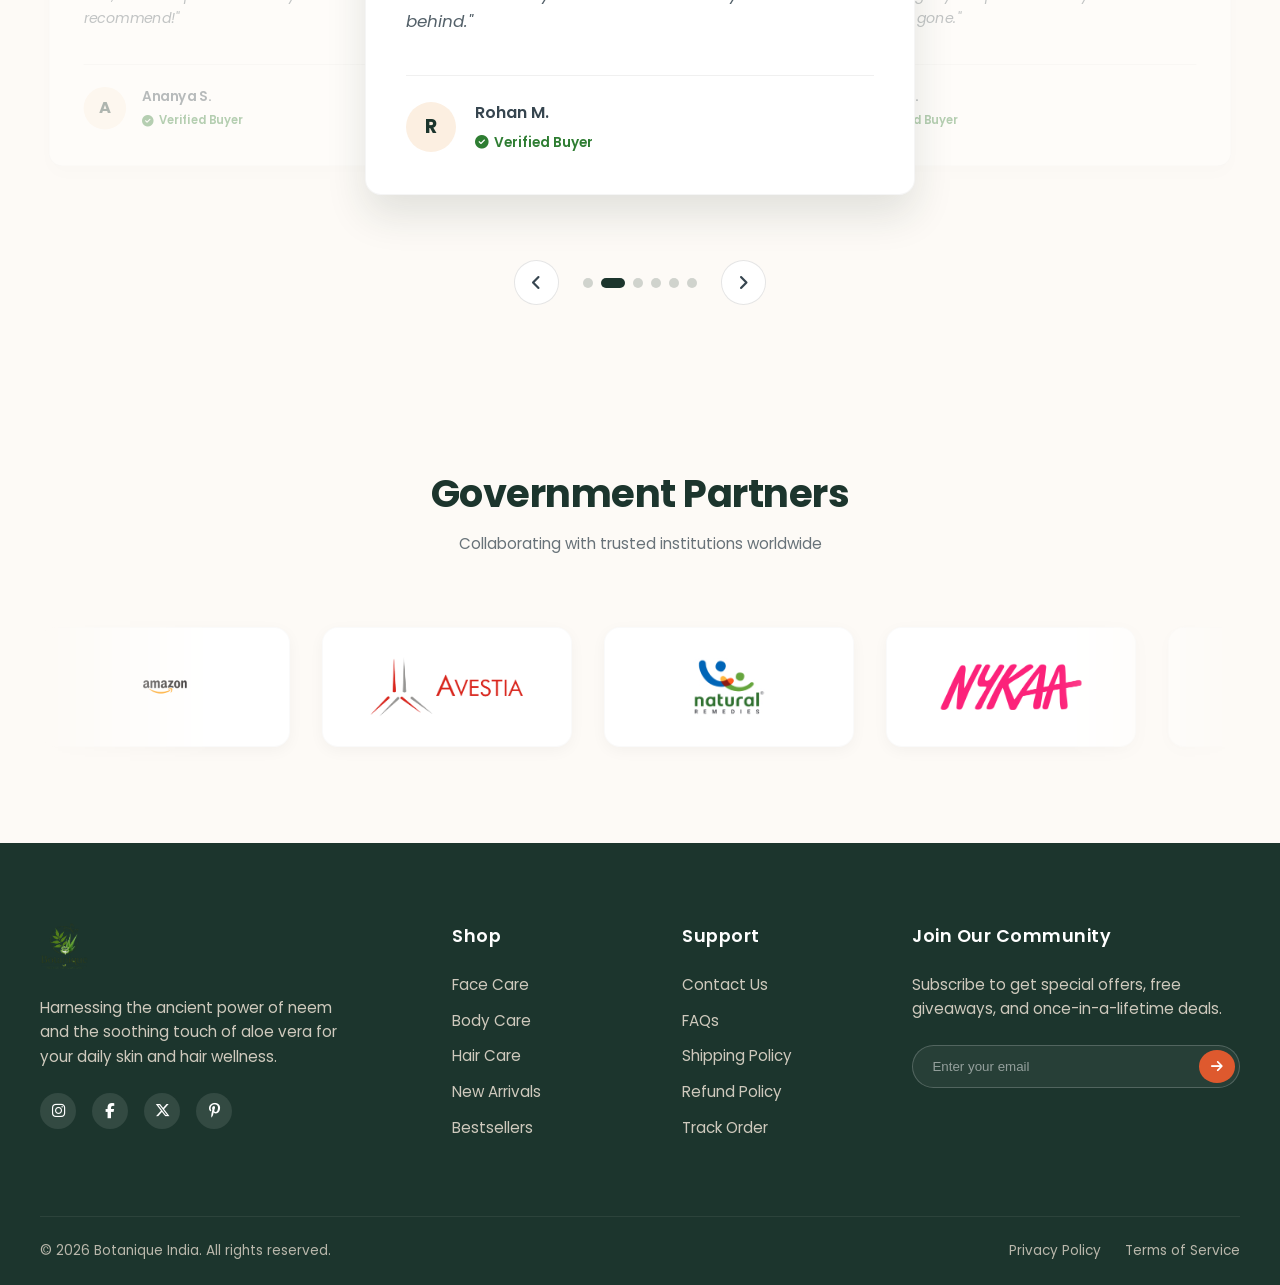
==== commit 363cc7ff: "ChangedProjectStructure-&-added-ParallaxScrolling" ====
--- a/index.html
+++ b/index.html
@@ -8,731 +8,33 @@
     <link href="https://fonts.googleapis.com/css2?family=Poppins:wght@400;500;600;700&display=swap" rel="stylesheet">
     <link rel="stylesheet" href="https://cdnjs.cloudflare.com/ajax/libs/font-awesome/6.7.2/css/all.min.css">
     <link rel="icon" type="image/png" href="./assets/Logo/Botanique_logo.png">
-    <link rel="stylesheet" href="./css/style.css">
+
+    <!-- CSS in cascade order -->
+    <link rel="stylesheet" href="./css/base.css">
+    <link rel="stylesheet" href="./css/navbar.css">
+    <link rel="stylesheet" href="./css/parallax.css">
+    <link rel="stylesheet" href="./css/ticker.css">
+    <link rel="stylesheet" href="./css/categories.css">
+    <link rel="stylesheet" href="./css/products.css">
+    <link rel="stylesheet" href="./css/science.css">
+    <link rel="stylesheet" href="./css/testimonials.css">
+    <link rel="stylesheet" href="./css/partners.css">
+    <link rel="stylesheet" href="./css/footer.css">
 </head>
 
 <body>
 
-    <!-- Utility Bar -->
-    <div class="utility-bar" id="utilityBar">
-        <div class="slider" id="slider">
-            <span>Welcome to Neem Naturals India!</span>
-            <span>Flat 20% OFF on All Products</span>
-            <span>Summer Sale - Buy 2 Get 1 Free</span>
-            <span>Free Shipping Above ₹499</span>
-            <span>100% Natural Neem & Aloe Vera Care</span>
-        </div>
-    </div>
+    <div id="site-root"></div>
 
-    <!-- Navigation Bar -->
-    <header class="navigation-bar" id="navbar">
-        <div class="app-container nav-inner-layout"> <a href="./index.html" class="nav-logo"
-                aria-label="Neem Naturals Home">
-                <img src="./assets/Logo/Botanique_logo_transparent.png" alt="Neem Naturals Logo">
-            </a>
+    <!-- JS: loader must come first, main last -->
+    <script src="./js/loader.js"></script>
+    <script src="./js/navbar.js"></script>
+    <script src="./js/parallax.js"></script>
+    <script src="./js/catalog.js"></script>
+    <script src="./js/science.js"></script>
+    <script src="./js/testimonials.js"></script>
+    <script src="./js/main.js"></script>
 
-            <nav class="nav-links" id="navLinks">
-                <a href="#">Home</a>
-                <a href="#">About</a>
-                <a href="#">Products</a>
-                <a href="#">Benefits</a>
-                <a href="#">Contact</a>
-            </nav>
-
-            <div class="nav-icons">
-                <div class="search-container" id="searchContainer">
-                    <button class="icon-btn" id="searchBtn" type="button" aria-label="Search" aria-expanded="false">
-                        <i class="fa-solid fa-magnifying-glass"></i>
-                    </button>
-                    <input type="text" class="search-input" id="searchInput" placeholder="Search products..."
-                        autocomplete="off" spellcheck="false">
-                    <button class="clear-btn" id="clearBtn" type="button" aria-label="Clear Search">
-                        <i class="fa-solid fa-xmark"></i>
-                    </button>
-                </div>
-
-                <button class="icon-btn" type="button" aria-label="Cart"><i
-                        class="fa-solid fa-cart-shopping"></i></button>
-                <button class="menu-btn" id="menuBtn" type="button" aria-label="Open Menu"
-                    aria-expanded="false">☰</button>
-            </div>
-        </div>
-    </header>
-
-    <!-- Hero Slider Section -->
-    <section class="hero-slider" id="heroSlider" aria-label="Featured Products Carousel">
-
-        <!-- Slide 1 -->
-        <div class="hero-slide active">
-            <img src="./assets/HeroSection/HSImage1.png"
-                alt="Clear aloe vera gel dripping onto a fresh green neem leaf">
-            <div class="hero-content">
-                <h1>Nature's Purest Care<br>for Your Skin & Hair</h1>
-                <p>Harness the ancient power of neem and the soothing touch of aloe vera.</p>
-                <a href="./products.html" class="cta-btn">Explore the Range</a>
-            </div>
-        </div>
-
-        <!-- Slide 2 -->
-        <div class="hero-slide">
-            <img src="./assets/HeroSection/HSImage2.png" alt="Neem and Aloe Vera soothing face and body gel jar">
-            <div class="hero-content">
-                <h1>Aloe Vera & Neem Gel<br>Straight from Nature</h1>
-                <p>Deeply hydrating and calming — for face, body & hair.</p>
-                <a href="./products.html" class="cta-btn">Shop Aloe Range</a>
-            </div>
-        </div>
-
-        <!-- Slide 3 -->
-        <div class="hero-slide">
-            <img src="./assets/HeroSection/HSImage3.png" alt="Neem and Aloe Vera moisturizing skin cream tube">
-            <div class="hero-content">
-                <h1>Nourishing Cream<br>Zero Compromise</h1>
-                <p>Rich, lightweight hydration. No parabens, no sulphates, just pure natural healing.</p>
-                <a href="./products.html" class="cta-btn">Discover Creams</a>
-            </div>
-        </div>
-
-        <!-- Slide 4 -->
-        <div class="hero-slide">
-            <img src="./assets/HeroSection/HSImage4.png"
-                alt="Neem and Aloe Vera infused hair and body oil dropper bottle">
-            <div class="hero-content">
-                <h1>Essential Oils<br>Rooted in Tradition</h1>
-                <p>Deeply penetrate, restore, and shield your hair and skin with our lightweight herbal blend.</p>
-                <a href="./products.html" class="cta-btn">Shop Herbal Oils</a>
-            </div>
-        </div>
-
-        <!-- Navigation Controls -->
-        <div class="hero-dots" id="heroDots" role="tablist" aria-label="Slideshow controls">
-            <button class="dot active" data-index="0" role="tab" aria-selected="true" aria-label="Slide 1"></button>
-            <button class="dot" data-index="1" role="tab" aria-selected="false" aria-label="Slide 2"></button>
-            <button class="dot" data-index="2" role="tab" aria-selected="false" aria-label="Slide 3"></button>
-            <button class="dot" data-index="3" role="tab" aria-selected="false" aria-label="Slide 4"></button>
-        </div>
-
-        <button type="button" class="hero-arrow prev" id="prevHero" aria-label="Previous Slide">
-            <i class="fa-solid fa-angle-left" aria-hidden="true"></i>
-        </button>
-        <button type="button" class="hero-arrow next" id="nextHero" aria-label="Next Slide">
-            <i class="fa-solid fa-angle-right" aria-hidden="true"></i>
-        </button>
-    </section>
-
-    <!-- Moving Highlights Ticker -->
-    <div class="ticker-container">
-        <div class="app-container">
-            <div class="ticker-wrap">
-                <div class="ticker-static-mic" aria-hidden="true">
-                    <i class="fa-solid fa-bullhorn"></i>
-                </div>
-                <div class="ticker-track">
-                    <span class="ticker-item"><i class="fa-solid fa-leaf"></i> 100% Organic Neem & Aloe Vera Extracts •
-                        Freshly Sourced, Mindfully Crafted</span>
-                    <span class="ticker-item"><i class="fa-solid fa-sparkles"></i> Free from Parabens, Sulphates &
-                        Artificial Fragrances • Pure Skin Food</span>
-                    <span class="ticker-item"><i class="fa-solid fa-bag-shopping"></i> Launch Offer: Get 15% Off Your
-                        First Purchase • Use Code: NATURAL15</span>
-
-                    <!-- Duplicated for seamless loop -->
-                    <span class="ticker-item" aria-hidden="true"><i class="fa-solid fa-leaf"></i> 100% Organic Neem &
-                        Aloe Vera Extracts • Freshly Sourced, Mindfully Crafted</span>
-                    <span class="ticker-item" aria-hidden="true"><i class="fa-solid fa-sparkles"></i> Free from
-                        Parabens, Sulphates & Artificial Fragrances • Pure Skin Food</span>
-                    <span class="ticker-item" aria-hidden="true"><i class="fa-solid fa-bag-shopping"></i> Launch Offer:
-                        Get 15% Off Your First Purchase • Use Code: NATURAL15</span>
-                </div>
-            </div>
-        </div>
-    </div>
-
-    <!-- Shop by Concern -->
-    <section class="categories-section" aria-label="Product Categories by Concern">
-        <div class="app-container">
-            <div class="categories-header">
-                <h2 class="section-title">Shop By Categories</h2>
-                <p class="section-subtitle">Targeted natural care formulated for your specific skin and hair needs.</p>
-            </div>
-
-            <div class="categories-grid">
-                <a href="#" class="category-card">
-                    <div class="category-img-box">
-                        <img src="./assets/ProductCategories/AcneandBlemishes.png"
-                            alt="Clear skin showing acne and blemish control results">
-                    </div>
-                    <h3>Acne & Blemishes</h3>
-                </a>
-                <a href="#" class="category-card">
-                    <div class="category-img-box">
-                        <img src="./assets/ProductCategories/DrynessandDullness.png"
-                            alt="Hydrated skin showcasing dryness relief treatments">
-                    </div>
-                    <h3>Dryness & Dullness</h3>
-                </a>
-                <a href="#" class="category-card">
-                    <div class="category-img-box">
-                        <img src="./assets/ProductCategories/HairfallandScalp.png"
-                            alt="Healthy thick hair representing scalp care routines">
-                    </div>
-                    <h3>Hair Fall & Scalp</h3>
-                </a>
-                <a href="#" class="category-card">
-                    <div class="category-img-box">
-                        <img src="./assets/ProductCategories/DailyRadiance.png"
-                            alt="Glowing skin reflecting daily nourishment and glow">
-                    </div>
-                    <h3>Daily Radiance</h3>
-                </a>
-            </div>
-        </div>
-    </section>
-
-    <!-- ===== Featured Products (Top Sellers) ===== -->
-    <section class="collection-section" id="featuredCollection" aria-label="Top Selling Products">
-
-        <!-- Section Title Block -->
-        <div class="app-container">
-            <div class="collection-header-wrap">
-                <h2 class="collection-title">Top Sellers</h2>
-                <a href="/collections/top-sellers" class="desktop-view-all-btn">View all</a>
-            </div>
-        </div>
-
-        <!-- Products Grid Platform Track -->
-        <div class="app-container grid-flush-buffer">
-            <div class="collection-products-grid">
-
-                <!-- Product Card 1: Botanique BodyWash -->
-                <div class="grid-product-card">
-                    <div class="product-card-inner">
-                        <a href="#" class="product-image-link">
-                            <div class="product-image-mask">
-                                <img src="./assets/TopSellers/BeforeHover/BodyWash.png"
-                                    alt="Botanique Organic Body Wash bottle" class="primary-image" loading="lazy">
-                                <img src="./assets/TopSellers/AfterHover/BodyWash.png"
-                                    alt="Botanique Organic Body Wash details view" class="secondary-image"
-                                    loading="lazy">
-                            </div>
-                        </a>
-
-                        <div class="product-meta-details">
-                            <a href="#" class="product-title-link">
-                                <h3 class="product-card-title">Botanique BodyWash</h3>
-                            </a>
-                            <div class="product-price-action-row">
-                                <span class="product-card-price">from ₹ 450.00</span>
-                                <form class="product-atc-form" onsubmit="event.preventDefault();">
-                                    <input type="hidden" name="id" value="40936632451171">
-                                    <button type="button" class="product-grid-atc-btn"
-                                        onclick="this.classList.add('success')">
-                                        <span class="btn-text">Add to cart</span>
-                                        <span class="success-text"><i class="fa-solid fa-circle-check"></i> Added</span>
-                                    </button>
-                                </form>
-                            </div>
-                        </div>
-                    </div>
-                </div>
-
-                <!-- Product Card 2: Botanique FaceWash -->
-                <div class="grid-product-card">
-                    <div class="product-card-inner">
-                        <a href="#" class="product-image-link">
-                            <div class="product-image-mask">
-                                <img src="./assets/TopSellers/BeforeHover/FaceWash.png"
-                                    alt="Botanique Balancing Face Wash tube" class="primary-image" loading="lazy">
-                                <img src="./assets/TopSellers/AfterHover/FaceWash.png"
-                                    alt="Botanique Balancing Face Wash texture view" class="secondary-image"
-                                    loading="lazy">
-                            </div>
-                        </a>
-
-                        <div class="product-meta-details">
-                            <a href="#" class="product-title-link">
-                                <h3 class="product-card-title">Botanique FaceWash</h3>
-                            </a>
-                            <div class="product-price-action-row">
-                                <span class="product-card-price">₹ 281.00</span>
-                                <form class="product-atc-form" onsubmit="event.preventDefault();">
-                                    <input type="hidden" name="id" value="30301031465059">
-                                    <button type="button" class="product-grid-atc-btn"
-                                        onclick="this.classList.add('success')">
-                                        <span class="btn-text">Add to cart</span>
-                                        <span class="success-text"><i class="fa-solid fa-circle-check"></i> Added</span>
-                                    </button>
-                                </form>
-                            </div>
-                        </div>
-                    </div>
-                </div>
-
-                <!-- Product Card 3: Botanique Aloe Vera Gel -->
-                <div class="grid-product-card">
-                    <div class="product-card-inner">
-                        <a href="#" class="product-image-link">
-                            <div class="product-image-mask">
-                                <img src="./assets/TopSellers/BeforeHover/Gel.png"
-                                    alt="Botanique Organic Aloe Vera Hydrating Gel tub" class="primary-image"
-                                    loading="lazy">
-                                <img src="./assets/TopSellers/AfterHover/Gel.png"
-                                    alt="Botanique Organic Aloe Vera Hydrating Gel key ingredients view"
-                                    class="secondary-image" loading="lazy">
-                            </div>
-                        </a>
-
-                        <div class="product-meta-details">
-                            <a href="#" class="product-title-link">
-                                <h3 class="product-card-title">Botanique Aloe Vera Gel</h3>
-                            </a>
-                            <div class="product-price-action-row">
-                                <span class="product-card-price">from ₹ 90.00</span>
-                                <form class="product-atc-form" onsubmit="event.preventDefault();">
-                                    <input type="hidden" name="id" value="31749266964579">
-                                    <button type="button" class="product-grid-atc-btn"
-                                        onclick="this.classList.add('success')">
-                                        <span class="btn-text">Add to cart</span>
-                                        <span class="success-text"><i class="fa-solid fa-circle-check"></i> Added</span>
-                                    </button>
-                                </form>
-                            </div>
-                        </div>
-                    </div>
-                </div>
-
-                <!-- Product Card 4: Botanique Hair Serum -->
-                <div class="grid-product-card">
-                    <div class="product-card-inner">
-                        <a href="#" class="product-image-link">
-                            <div class="product-image-mask">
-                                <img src="./assets/TopSellers/BeforeHover/Serum.png"
-                                    alt="Botanique Restorative Hair Serum dropper bottle" class="primary-image"
-                                    loading="lazy">
-                                <img src="./assets/TopSellers/AfterHover/HairSerum.png"
-                                    alt="Botanique Restorative Hair Serum clinical results view" class="secondary-image"
-                                    loading="lazy">
-                            </div>
-                        </a>
-
-                        <div class="product-meta-details">
-                            <a href="#" class="product-title-link">
-                                <h3 class="product-card-title">Botanique Hair Serum</h3>
-                            </a>
-                            <div class="product-price-action-row">
-                                <span class="product-card-price">₹ 375.00</span>
-                                <form class="product-atc-form" onsubmit="event.preventDefault();">
-                                    <input type="hidden" name="id" value="42619490959459">
-                                    <button type="button" class="product-grid-atc-btn"
-                                        onclick="this.classList.add('success')">
-                                        <span class="btn-text">Add to cart</span>
-                                        <span class="success-text"><i class="fa-solid fa-circle-check"></i> Added</span>
-                                    </button>
-                                </form>
-                            </div>
-                        </div>
-                    </div>
-                </div>
-
-                <!-- Product Card 5: Botanique Soap -->
-                <div class="grid-product-card">
-                    <div class="product-card-inner">
-                        <a href="#" class="product-image-link">
-                            <div class="product-image-mask">
-                                <img src="./assets/TopSellers/BeforeHover/Soap.png"
-                                    alt="Botanique Organic Neem Cleansing Soap bar" class="primary-image"
-                                    loading="lazy">
-                                <img src="./assets/TopSellers/AfterHover/Soap.png"
-                                    alt="Botanique Organic Neem Cleansing Soap packaging angle" class="secondary-image"
-                                    loading="lazy">
-                            </div>
-                        </a>
-
-                        <div class="product-meta-details">
-                            <a href="#" class="product-title-link">
-                                <h3 class="product-card-title">Botanique Soap</h3>
-                            </a>
-                            <div class="product-price-action-row">
-                                <span class="product-card-price">from ₹ 61.00</span>
-                                <form class="product-atc-form" onsubmit="event.preventDefault();">
-                                    <input type="hidden" name="id" value="40354958606435">
-                                    <button type="button" class="product-grid-atc-btn"
-                                        onclick="this.classList.add('success')">
-                                        <span class="btn-text">Add to cart</span>
-                                        <span class="success-text"><i class="fa-solid fa-circle-check"></i> Added</span>
-                                    </button>
-                                </form>
-                            </div>
-                        </div>
-                    </div>
-                </div>
-
-            </div>
-        </div>
-
-        <!-- Mobile Navigation Fallback Action Anchor -->
-        <div class="app-container mobile-view-all-wrap">
-            <a href="/collections/top-sellers" class="mobile-view-all-btn">View all products</a>
-        </div>
-    </section>
-
-    <section class="science-section" id="science" aria-label="Science Backed Care">
-        <div class="app-container">
-            <div class="science-inner-layout">
-
-                <div class="science-media">
-                    <div class="media-card neem-card">
-                        <img src="./assets/Science/NeemLeaf.png" alt="Fresh Neem Leaf" loading="lazy">
-                        <span>Neem Leaf</span>
-                    </div>
-                    <div class="media-card aloe-card">
-                        <img src="./assets/Science/AloVera.png" alt="Fresh Aloe Vera Plant" loading="lazy">
-                        <span>Aloe Vera Plant</span>
-                    </div>
-                </div>
-
-                <div class="science-content">
-                    <p class="science-label">Science Backed Care</p>
-                    <h2>Why Neem & Aloe Vera are trusted in skin care</h2>
-
-                    <p class="science-description">
-                        Neem is widely known for its antibacterial and anti-inflammatory properties, while aloe vera is
-                        valued for soothing, cooling, and deep hydration.
-                    </p>
-
-                    <div class="science-points">
-                        <div class="point-card">
-                            <span class="point-icon"><i class="fa-solid fa-check"></i></span>
-                            <div>
-                                <h3>Antibacterial Support</h3>
-                                <p>Neem is commonly used in formulations that help support clearer skin.</p>
-                            </div>
-                        </div>
-
-                        <div class="point-card">
-                            <span class="point-icon"><i class="fa-solid fa-check"></i></span>
-                            <div>
-                                <h3>Anti-inflammatory Properties</h3>
-                                <p>Neem is often chosen for calming skin that feels irritated or stressed.</p>
-                            </div>
-                        </div>
-
-                        <div class="point-card">
-                            <span class="point-icon"><i class="fa-solid fa-check"></i></span>
-                            <div>
-                                <h3>Deep Hydration</h3>
-                                <p>Aloe vera helps keep skin feeling soft, fresh, and moisturized.</p>
-                            </div>
-                        </div>
-                    </div>
-
-                    <button class="research-btn" id="researchBtn" type="button" aria-expanded="false"
-                        aria-controls="researchPanel">
-                        Read Research <i class="fa-solid fa-chevron-down"
-                            style="margin-left: 8px; transition: transform 0.3s;"></i>
-                    </button>
-
-                    <div class="research-panel" id="researchPanel">
-                        <div class="research-panel-inner">
-                            <h4>Research Highlights</h4>
-                            <ul>
-                                <li>Neem is studied for antibacterial and anti-acne support.</li>
-                                <li>Aloe vera is studied for soothing and hydrating effects.</li>
-                                <li>Both ingredients are popular in gentle skincare formulations.</li>
-                            </ul>
-                        </div>
-                    </div>
-                </div>
-
-            </div>
-        </div>
-    </section>
-
-    <section class="all-products-section" id="catalogSection" aria-label="Complete Botanique Catalog">
-        <div class="app-container">
-
-            <div class="catalog-header-wrap">
-                <div class="catalog-header-text">
-                    <h2 class="section-title">Complete Collection</h2>
-                    <p class="section-subtitle">Discover our full range of natural skincare and haircare solutions.</p>
-                </div>
-                <a href="/collections/all" class="desktop-view-all-btn">View all</a>
-            </div>
-
-            <div class="products-paginated-grid" id="paginatedGrid"></div>
-            <div class="pagination-controls" id="paginationControls"></div>
-
-        </div>
-    </section>
-
-    <section class="testimonial-section" id="testimonials" aria-label="Customer Reviews">
-        <div class="app-container">
-
-            <div class="testimonial-header">
-                <h2 class="section-title">Real Results, Real Love</h2>
-                <p class="section-subtitle">Hear what our community has to say about their natural skincare journey.</p>
-            </div>
-
-            <div class="testimonial-carousel-wrapper">
-
-                <div class="testimonial-track" id="testimonialTrack">
-
-                    <div class="testimonial-slide active">
-                        <div class="review-stars">
-                            <i class="fa-solid fa-star"></i><i class="fa-solid fa-star"></i><i
-                                class="fa-solid fa-star"></i><i class="fa-solid fa-star"></i><i
-                                class="fa-solid fa-star"></i>
-                        </div>
-                        <h3 class="review-title">Cleared my acne completely!</h3>
-                        <p class="review-text">"I've struggled with breakouts for years. The Neem & Aloe Face Wash is a
-                            game changer. It doesn't strip my skin, but it keeps the oil totally under control. Highly
-                            recommend!"</p>
-                        <div class="customer-profile">
-                            <div class="customer-avatar">A</div>
-                            <div class="customer-meta">
-                                <h4>Ananya S.</h4>
-                                <span class="verified-badge"><i class="fa-solid fa-circle-check"></i> Verified
-                                    Buyer</span>
-                            </div>
-                        </div>
-                    </div>
-
-                    <div class="testimonial-slide">
-                        <div class="review-stars">
-                            <i class="fa-solid fa-star"></i><i class="fa-solid fa-star"></i><i
-                                class="fa-solid fa-star"></i><i class="fa-solid fa-star"></i><i
-                                class="fa-solid fa-star-half-stroke"></i>
-                        </div>
-                        <h3 class="review-title">Soothing and hydrating.</h3>
-                        <p class="review-text">"The Pure Aloe Vera Gel is my holy grail. I use it after sun exposure and
-                            as a light moisturizer in the summer. It absorbs instantly and leaves zero sticky residue
-                            behind."</p>
-                        <div class="customer-profile">
-                            <div class="customer-avatar">R</div>
-                            <div class="customer-meta">
-                                <h4>Rohan M.</h4>
-                                <span class="verified-badge"><i class="fa-solid fa-circle-check"></i> Verified
-                                    Buyer</span>
-                            </div>
-                        </div>
-                    </div>
-
-                    <div class="testimonial-slide">
-                        <div class="review-stars">
-                            <i class="fa-solid fa-star"></i><i class="fa-solid fa-star"></i><i
-                                class="fa-solid fa-star"></i><i class="fa-solid fa-star"></i><i
-                                class="fa-solid fa-star"></i>
-                        </div>
-                        <h3 class="review-title">Best dandruff solution.</h3>
-                        <p class="review-text">"I was skeptical about a natural shampoo working for severe dandruff, but
-                            the Scalp Defense Shampoo proved me wrong. My scalp feels healthy and the flakiness is 100%
-                            gone."</p>
-                        <div class="customer-profile">
-                            <div class="customer-avatar">K</div>
-                            <div class="customer-meta">
-                                <h4>Kavita P.</h4>
-                                <span class="verified-badge"><i class="fa-solid fa-circle-check"></i> Verified
-                                    Buyer</span>
-                            </div>
-                        </div>
-                    </div>
-
-                    <div class="testimonial-slide">
-                        <div class="review-stars">
-                            <i class="fa-solid fa-star"></i><i class="fa-solid fa-star"></i><i
-                                class="fa-solid fa-star"></i><i class="fa-solid fa-star"></i><i
-                                class="fa-solid fa-star"></i>
-                        </div>
-                        <h3 class="review-title">Woke up with glowing skin.</h3>
-                        <p class="review-text">"The Overnight Repair Night Cream is incredibly rich but doesn't clog my
-                            pores. I wake up every morning with plump, deeply hydrated, and glowing skin. It smells
-                            wonderful too."</p>
-                        <div class="customer-profile">
-                            <div class="customer-avatar">V</div>
-                            <div class="customer-meta">
-                                <h4>Vikram T.</h4>
-                                <span class="verified-badge"><i class="fa-solid fa-circle-check"></i> Verified
-                                    Buyer</span>
-                            </div>
-                        </div>
-                    </div>
-
-                    <div class="testimonial-slide">
-                        <div class="review-stars">
-                            <i class="fa-solid fa-star"></i><i class="fa-solid fa-star"></i><i
-                                class="fa-solid fa-star"></i><i class="fa-solid fa-star"></i><i
-                                class="fa-solid fa-star"></i>
-                        </div>
-                        <h3 class="review-title">Saved my damaged hair.</h3>
-                        <p class="review-text">"Heat styling ruined my ends. After using the Revive Hair Growth Serum
-                            for just three weeks, the frizz is gone and my hair feels fundamentally stronger and
-                            thicker."</p>
-                        <div class="customer-profile">
-                            <div class="customer-avatar">S</div>
-                            <div class="customer-meta">
-                                <h4>Sneha R.</h4>
-                                <span class="verified-badge"><i class="fa-solid fa-circle-check"></i> Verified
-                                    Buyer</span>
-                            </div>
-                        </div>
-                    </div>
-
-                    <div class="testimonial-slide">
-                        <div class="review-stars">
-                            <i class="fa-solid fa-star"></i><i class="fa-solid fa-star"></i><i
-                                class="fa-solid fa-star"></i><i class="fa-solid fa-star"></i><i
-                                class="fa-solid fa-star"></i>
-                        </div>
-                        <h3 class="review-title">Gentle enough for my toddler.</h3>
-                        <p class="review-text">"It's so hard to find body washes that don't cause eczema flare-ups. The
-                            Refreshing Body Wash is so pure and gentle, my whole family uses it now. A permanent staple
-                            in our bathroom."</p>
-                        <div class="customer-profile">
-                            <div class="customer-avatar">P</div>
-                            <div class="customer-meta">
-                                <h4>Priya D.</h4>
-                                <span class="verified-badge"><i class="fa-solid fa-circle-check"></i> Verified
-                                    Buyer</span>
-                            </div>
-                        </div>
-                    </div>
-
-                </div>
-
-                <div class="testimonial-controls">
-                    <button type="button" class="testi-arrow" id="prevTesti" aria-label="Previous Review">
-                        <i class="fa-solid fa-angle-left"></i>
-                    </button>
-                    <div class="testi-dots" id="testiDots">
-                    </div>
-                    <button type="button" class="testi-arrow" id="nextTesti" aria-label="Next Review">
-                        <i class="fa-solid fa-angle-right"></i>
-                    </button>
-                </div>
-
-            </div>
-        </div>
-    </section>
-
-    <section class="partners-section" id="partners">
-        <div class="app-container">
-
-            <div class="partners-header">
-                <h2 class="section-title">Our Trusted Partners</h2>
-                <p class="section-subtitle">Collaborating with trusted institutions worldwide</p>
-            </div>
-
-            <div class="partners-ticker-wrap">
-                <div class="partners-track">
-
-                    <div class="partner-card">
-                        <img src="./assets/Partners/Amazon.png" alt="Amazon" loading="lazy">
-                    </div>
-
-                    <div class="partner-card">
-                        <img src="./assets/Partners/Avestia.png" alt="Avestia" loading="lazy">
-                    </div>
-
-                    <div class="partner-card">
-                        <img src="./assets/Partners/NaturalRemedies.png" alt="Natural Remedies" loading="lazy">
-                    </div>
-
-                    <div class="partner-card">
-                        <img src="./assets/Partners/Nykaa.png" alt="Nykaa" loading="lazy">
-                    </div>
-
-                    <div class="partner-card">
-                        <img src="./assets/Partners/SGS.png" alt="SGS" loading="lazy">
-                    </div>
-
-                    <!-- Duplicates for infinite scroll -->
-                    <div class="partner-card" aria-hidden="true">
-                        <img src="./assets/Partners/Amazon.png" alt="" loading="lazy">
-                    </div>
-
-                    <div class="partner-card" aria-hidden="true">
-                        <img src="./assets/Partners/Avestia.png" alt="" loading="lazy">
-                    </div>
-
-                    <div class="partner-card" aria-hidden="true">
-                        <img src="./assets/Partners/NaturalRemedies.png" alt="" loading="lazy">
-                    </div>
-
-                    <div class="partner-card" aria-hidden="true">
-                        <img src="./assets/Partners/Nykaa.png" alt="" loading="lazy">
-                    </div>
-
-                    <div class="partner-card" aria-hidden="true">
-                        <img src="./assets/Partners/SGS.png" alt="" loading="lazy">
-                    </div>
-
-                </div>
-            </div>
-
-        </div>
-    </section>
-
-    <footer class="site-footer" aria-label="Site Footer">
-        <div class="app-container">
-            <div class="footer-grid">
-
-                <div class="footer-brand-col">
-                    <a href="./index.html" class="footer-logo">
-                        <img src="./assets/Logo/Botanique_logo.png" alt="Botanique Logo" loading="lazy">
-                    </a>
-                    <p class="footer-blurb">Harnessing the ancient power of neem and the soothing touch of aloe vera for
-                        your daily skin and hair wellness.</p>
-                    <div class="social-links">
-                        <a href="#" aria-label="Instagram"><i class="fa-brands fa-instagram"></i></a>
-                        <a href="#" aria-label="Facebook"><i class="fa-brands fa-facebook-f"></i></a>
-                        <a href="#" aria-label="Twitter"><i class="fa-brands fa-x-twitter"></i></a>
-                        <a href="#" aria-label="Pinterest"><i class="fa-brands fa-pinterest-p"></i></a>
-                    </div>
-                </div>
-
-                <div class="footer-links-col">
-                    <h4>Shop</h4>
-                    <ul>
-                        <li><a href="#">Face Care</a></li>
-                        <li><a href="#">Body Care</a></li>
-                        <li><a href="#">Hair Care</a></li>
-                        <li><a href="#">New Arrivals</a></li>
-                        <li><a href="#">Bestsellers</a></li>
-                    </ul>
-                </div>
-
-                <div class="footer-links-col">
-                    <h4>Support</h4>
-                    <ul>
-                        <li><a href="#">Contact Us</a></li>
-                        <li><a href="#">FAQs</a></li>
-                        <li><a href="#">Shipping Policy</a></li>
-                        <li><a href="#">Refund Policy</a></li>
-                        <li><a href="#">Track Order</a></li>
-                    </ul>
-                </div>
-
-                <div class="footer-newsletter-col">
-                    <h4>Join Our Community</h4>
-                    <p>Subscribe to get special offers, free giveaways, and once-in-a-lifetime deals.</p>
-                    <form class="newsletter-form" onsubmit="event.preventDefault();">
-                        <input type="email" placeholder="Enter your email" required aria-label="Email address">
-                        <button type="submit" aria-label="Subscribe"><i class="fa-solid fa-arrow-right"></i></button>
-                    </form>
-                </div>
-
-            </div>
-
-            <div class="footer-bottom">
-                <p>&copy; <span id="currentYear"></span> Botanique India. All rights reserved.</p>
-                <div class="footer-legal">
-                    <a href="#">Privacy Policy</a>
-                    <a href="#">Terms of Service</a>
-                </div>
-            </div>
-        </div>
-    </footer>
-
-    <script src="./js/main.js"></script>
 </body>
 
 </html>
--- a/css/base.css
+++ b/css/base.css
@@ -0,0 +1,39 @@
+:root {
+    --navbg: #fcefe1;
+    --bg: #fffdd0;
+    --txtcolor: #36454F;
+    --txtcolorafterhover: #1e2c35;
+    --accent: #de592e;
+    --accent-hover: #c94c24;
+    --overlay-dark: rgba(22, 33, 26, 0.45);
+    --brand-dark-green: #1c352d;
+}
+
+* {
+    margin: 0;
+    padding: 0;
+    box-sizing: border-box;
+}
+
+html {
+    scroll-behavior: smooth;
+}
+
+body {
+    font-family: 'Poppins', Inter, -apple-system, BlinkMacSystemFont, "Segoe UI", sans-serif;
+    color: var(--txtcolor);
+    background: #fff;
+    overflow-x: hidden;
+}
+
+.app-container {
+    width: 100%;
+    max-width: 1200px;
+    margin: 0 auto;
+}
+
+@media (max-width: 768px) {
+    .app-container {
+        padding: 0 4%;
+    }
+}
--- a/css/navbar.css
+++ b/css/navbar.css
@@ -0,0 +1,284 @@
+/* Utility Bar */
+.utility-bar {
+    height: 40px;
+    overflow: hidden;
+    background: var(--accent);
+    color: var(--bg);
+    width: 100%;
+    user-select: none;
+}
+
+.slider {
+    display: flex;
+    flex-direction: column;
+    will-change: transform;
+}
+
+.slider span {
+    height: 40px;
+    flex-shrink: 0;
+    display: flex;
+    justify-content: center;
+    align-items: center;
+    font-size: 14px;
+    font-weight: 600;
+    letter-spacing: 2px;
+    text-transform: uppercase;
+    white-space: nowrap;
+}
+
+.utility-bar:hover .slider {
+    animation-play-state: paused;
+}
+
+/* Navigation Bar */
+.navigation-bar {
+    width: 100%;
+    background: var(--navbg);
+    position: sticky;
+    top: 0;
+    z-index: 1000;
+    backdrop-filter: blur(10px);
+    border-bottom: 1px solid rgba(0, 0, 0, 0.08);
+    transition: box-shadow 0.3s ease;
+}
+
+.navigation-bar.scrolled {
+    box-shadow: 0 4px 20px rgba(0, 0, 0, 0.06);
+}
+
+.nav-inner-layout {
+    height: 80px;
+    display: flex;
+    justify-content: space-between;
+    align-items: center;
+}
+
+.nav-logo {
+    display: flex;
+    align-items: center;
+    flex-shrink: 0;
+}
+
+.nav-logo img {
+    height: clamp(52px, 4.5vw, 64px);
+    width: auto;
+    display: block;
+    cursor: pointer;
+}
+
+.nav-links {
+    display: flex;
+    align-items: center;
+    gap: clamp(1rem, 2vw, 2.5rem);
+}
+
+.nav-links a {
+    position: relative;
+    text-decoration: none;
+    color: var(--txtcolor);
+    font-size: clamp(0.95rem, 1.1vw, 1.1rem);
+    font-weight: 600;
+    padding: 0.25rem 0;
+    transition: color 0.25s ease;
+}
+
+.nav-links a::after {
+    content: "";
+    position: absolute;
+    left: 0;
+    bottom: -6px;
+    width: 0;
+    height: 2px;
+    background: var(--txtcolorafterhover);
+    transition: width 0.3s ease;
+}
+
+.nav-links a:hover {
+    color: var(--txtcolorafterhover);
+}
+
+.nav-links a:hover::after {
+    width: 100%;
+}
+
+.nav-icons {
+    display: flex;
+    align-items: center;
+    gap: 1rem;
+    flex-shrink: 0;
+}
+
+.icon-btn,
+.menu-btn,
+.clear-btn {
+    background: none;
+    border: none;
+    cursor: pointer;
+    transition: transform 0.25s ease, color 0.25s ease, opacity 0.25s ease;
+}
+
+.icon-btn {
+    font-size: 1.6rem;
+    line-height: 1;
+    color: var(--txtcolor);
+}
+
+.icon-btn:hover,
+.menu-btn:hover,
+.clear-btn:hover {
+    transform: scale(1.12);
+    color: var(--txtcolorafterhover);
+}
+
+.search-container {
+    display: flex;
+    align-items: center;
+    position: relative;
+}
+
+.search-input {
+    width: 0;
+    opacity: 0;
+    border: none;
+    outline: none;
+    background: #fdfaf6;
+    border-radius: 20px;
+    padding: 10px 0;
+    pointer-events: none;
+    transform: translateX(6px);
+    transition: width 0.3s ease, opacity 0.3s ease, padding 0.3s ease, transform 0.3s ease, background 0.2s;
+}
+
+.clear-btn {
+    color: #ff0000;
+    width: 0;
+    opacity: 0;
+    pointer-events: none;
+    font-size: 1.05rem;
+}
+
+@media (hover: hover) and (pointer: fine) {
+    .search-container:hover .search-input {
+        width: min(200px, 18vw);
+        opacity: 1;
+        padding: 10px 15px;
+        pointer-events: auto;
+        transform: translateX(0);
+        background: #fff;
+    }
+
+    .search-container:hover .clear-btn {
+        width: auto;
+        opacity: 1;
+        pointer-events: auto;
+        margin-left: 8px;
+    }
+}
+
+.search-container.active .search-input,
+.search-container:focus-within .search-input {
+    width: min(200px, 18vw);
+    opacity: 1;
+    padding: 10px 15px;
+    pointer-events: auto;
+    transform: translateX(0);
+    background: #fff;
+}
+
+.search-container.active .clear-btn,
+.search-container:focus-within .clear-btn {
+    width: auto;
+    opacity: 1;
+    pointer-events: auto;
+    margin-left: 8px;
+}
+
+.search-input::placeholder {
+    color: #999;
+}
+
+.menu-btn {
+    display: none;
+    font-size: 2rem;
+    line-height: 1;
+    color: var(--txtcolor);
+}
+
+@media (max-width: 768px) {
+    .utility-bar {
+        height: 36px;
+    }
+
+    .slider span {
+        height: 36px;
+        font-size: 11px;
+        letter-spacing: 1px;
+        padding: 0 12px;
+    }
+
+    .navigation-bar {
+        height: 70px;
+    }
+
+    .nav-inner-layout {
+        height: 70px;
+    }
+
+    .nav-logo img {
+        height: 44px;
+    }
+
+    .nav-links {
+        position: absolute;
+        top: 70px;
+        left: 0;
+        right: 0;
+        background: var(--navbg);
+        flex-direction: column;
+        align-items: flex-start;
+        gap: 1rem;
+        padding: 1rem 4%;
+        border-bottom: 1px solid rgba(0, 0, 0, 0.08);
+        transform: translateY(-10px);
+        opacity: 0;
+        pointer-events: none;
+        transition: transform 0.25s ease, opacity 0.25s ease;
+        z-index: 999;
+    }
+
+    .nav-links.active {
+        transform: translateY(0);
+        opacity: 1;
+        pointer-events: auto;
+    }
+
+    .nav-links a {
+        width: 100%;
+        font-size: 1rem;
+    }
+
+    .nav-icons {
+        gap: 0.8rem;
+    }
+
+    .icon-btn {
+        font-size: 1.4rem;
+    }
+
+    .menu-btn {
+        display: inline-flex;
+    }
+
+    .search-container:hover .search-input {
+        width: 0;
+        opacity: 0;
+        padding: 10px 0;
+        pointer-events: none;
+    }
+
+    .search-container.active .search-input,
+    .search-container:focus-within .search-input {
+        width: min(160px, 50vw);
+    }
+}
--- a/css/parallax.css
+++ b/css/parallax.css
@@ -0,0 +1,102 @@
+.scroll-space {
+    height: 1000vh;
+    position: relative;
+}
+
+.parallax-header {
+    position: sticky;
+    top: 0;
+    width: 100%;
+    height: 100vh;
+    overflow: hidden;
+    background: #000;
+}
+
+.container {
+    width: 100%;
+    height: 100%;
+}
+
+#lasso-canvas {
+    width: 100%;
+    height: 100%;
+    display: block;
+}
+
+.parallax-header::before {
+    content: "";
+    position: absolute;
+    inset: 0;
+    background: linear-gradient(to bottom,
+            rgba(0, 0, 0, .45),
+            rgba(0, 0, 0, .08) 30%,
+            rgba(0, 0, 0, .08) 70%,
+            rgba(0, 0, 0, .55));
+    z-index: 1;
+    pointer-events: none;
+}
+
+.slide {
+    position: absolute;
+    top: 50%;
+    left: 50%;
+    width: min(900px, 90vw);
+    transform: translate(-50%, calc(-50% + 50px)) scale(.95);
+    text-align: center;
+    opacity: 0;
+    filter: blur(8px);
+    z-index: 5;
+    transition: opacity .8s ease, transform .8s ease, filter .8s ease;
+}
+
+.slide.active {
+    opacity: 1;
+    transform: translate(-50%, -50%) scale(1);
+    filter: blur(0);
+}
+
+.slide h1 {
+    color: white;
+    font-size: clamp(3rem, 8vw, 7rem);
+    font-weight: 700;
+    letter-spacing: 0.12em;
+    text-transform: uppercase;
+    line-height: 1;
+    margin-bottom: 1rem;
+    text-shadow: 0 8px 30px rgba(0, 0, 0, .35);
+}
+
+.slide p {
+    color: rgba(255, 255, 255, .92);
+    font-size: clamp(1rem, 2vw, 1.5rem);
+    font-weight: 400;
+    letter-spacing: 0.03em;
+    max-width: 600px;
+    margin-inline: auto;
+    line-height: 1.6;
+    text-shadow: 0 4px 20px rgba(0, 0, 0, .4);
+}
+
+.slide:first-of-type h1 {
+    font-size: clamp(4rem, 10vw, 9rem);
+    letter-spacing: 0.18em;
+}
+
+@media (max-width: 768px) {
+    .scroll-space {
+        height: 900vh;
+    }
+
+    .slide {
+        width: 92vw;
+    }
+
+    .slide h1 {
+        margin-bottom: .75rem;
+    }
+
+    .slide p {
+        font-size: 1rem;
+        line-height: 1.5;
+    }
+}
--- a/css/ticker.css
+++ b/css/ticker.css
@@ -0,0 +1,95 @@
+.ticker-container {
+    width: 100%;
+    background-color: var(--brand-dark-green);
+    padding: 0.8rem 0;
+    box-shadow: 0 4px 15px rgba(0, 0, 0, 0.1);
+    border-top: 1px solid rgba(255, 255, 255, 0.05);
+}
+
+.ticker-wrap {
+    display: flex;
+    width: 100%;
+    overflow: hidden;
+    position: relative;
+}
+
+.ticker-static-mic {
+    position: absolute;
+    top: 0;
+    left: 0;
+    height: 100%;
+    display: flex;
+    align-items: center;
+    background-color: var(--brand-dark-green);
+    padding-right: 1.5rem;
+    z-index: 10;
+    color: #ffd54f;
+    font-size: 1.1rem;
+}
+
+.ticker-track {
+    display: flex;
+    white-space: nowrap;
+    padding-left: 3rem;
+    animation: skinTickerLoop 30s linear infinite;
+    -webkit-mask-image: linear-gradient(to right, transparent 0%, black 60px, black calc(100% - 30px), transparent 100%);
+    mask-image: linear-gradient(to right, transparent 0%, black 60px, black calc(100% - 30px), transparent 100%);
+}
+
+.ticker-track:hover {
+    animation-play-state: paused;
+}
+
+.ticker-item {
+    display: inline-flex;
+    align-items: center;
+    padding-right: 5rem;
+    color: #fcefe1;
+    font-size: 0.85rem;
+    font-weight: 500;
+    letter-spacing: 0.8px;
+    text-transform: uppercase;
+}
+
+.ticker-item i {
+    margin-right: 0.6rem;
+    color: #ffd54f;
+    font-size: 0.9rem;
+}
+
+@keyframes skinTickerLoop {
+    0% {
+        transform: translate3d(0, 0, 0);
+    }
+
+    100% {
+        transform: translate3d(-50%, 0, 0);
+    }
+}
+
+@media (prefers-reduced-motion: reduce) {
+    .ticker-track {
+        animation: none;
+        white-space: normal;
+        padding-left: 0;
+        flex-wrap: wrap;
+        mask: none;
+    }
+
+    .ticker-static-mic {
+        position: static;
+        padding-right: 0.8rem;
+        margin-bottom: 0.4rem;
+    }
+
+    .ticker-item {
+        padding-right: 1.5rem;
+        margin-bottom: 0.4rem;
+    }
+}
+
+@media (max-width: 768px) {
+    .ticker-wrap {
+        border-radius: 10px;
+    }
+}
--- a/css/categories.css
+++ b/css/categories.css
@@ -0,0 +1,120 @@
+.categories-section {
+    padding: 5rem 0 4rem;
+    background-color: #ffffff;
+    width: 100%;
+}
+
+.categories-header {
+    text-align: center;
+    margin-bottom: 3.5rem;
+}
+
+.categories-header .section-title {
+    font-size: clamp(1.8rem, 3.2vw, 2.4rem);
+    color: var(--brand-dark-green);
+    font-weight: 700;
+    margin-bottom: 0.6rem;
+    letter-spacing: -0.5px;
+}
+
+.categories-header .section-subtitle {
+    font-size: clamp(0.95rem, 1.1vw, 1.1rem);
+    color: var(--txtcolor);
+    opacity: 0.75;
+    max-width: 600px;
+    margin: 0 auto;
+    line-height: 1.5;
+}
+
+.categories-grid {
+    display: grid;
+    grid-template-columns: repeat(auto-fit, minmax(200px, 1fr));
+    gap: 2.5rem;
+}
+
+.category-card {
+    text-decoration: none;
+    color: var(--txtcolor);
+    display: flex;
+    flex-direction: column;
+    align-items: center;
+    text-align: center;
+    transition: transform 0.3s ease, filter 0.3s ease;
+    will-change: transform;
+}
+
+.category-card:hover {
+    transform: translateY(-6px);
+}
+
+.category-img-box {
+    position: relative;
+    width: 170px;
+    height: 170px;
+    border-radius: 50%;
+    overflow: hidden;
+    margin-bottom: 1.2rem;
+    border: 3px solid var(--navbg);
+    box-shadow: 0 10px 25px rgba(28, 53, 45, 0.05);
+    background-color: #fdfaf6;
+    transition: border-color 0.4s ease, box-shadow 0.4s ease;
+}
+
+.category-card img {
+    width: 100%;
+    height: 100%;
+    object-fit: cover;
+    display: block;
+    transition: transform 0.6s cubic-bezier(0.25, 1, 0.5, 1);
+}
+
+.category-card:hover .category-img-box {
+    border-color: var(--accent);
+    box-shadow: 0 15px 30px rgba(222, 89, 46, 0.15);
+}
+
+.category-card:hover img {
+    transform: scale(1.08);
+}
+
+.category-card h3 {
+    font-size: 1.1rem;
+    font-weight: 600;
+    color: var(--txtcolor);
+    letter-spacing: 0.2px;
+    transition: color 0.3s ease;
+}
+
+.category-card:hover h3 {
+    color: var(--accent);
+}
+
+.category-card:focus-visible {
+    outline: 2px dashed var(--accent);
+    outline-offset: 8px;
+    border-radius: 8px;
+}
+
+@media (max-width: 576px) {
+    .categories-section {
+        padding: 3.5rem 0 2.5rem;
+    }
+
+    .categories-header {
+        margin-bottom: 2.5rem;
+    }
+
+    .categories-grid {
+        grid-template-columns: repeat(2, 1fr);
+        gap: 1.5rem;
+    }
+
+    .category-img-box {
+        width: 140px;
+        height: 140px;
+    }
+
+    .category-card h3 {
+        font-size: 1rem;
+    }
+}
--- a/css/products.css
+++ b/css/products.css
@@ -0,0 +1,397 @@
+/* Layout Wrappers */
+.collection-section {
+    padding: 5rem 0;
+    background-color: #fdfaf6;
+    width: 100%;
+}
+
+.all-products-section {
+    padding: 5rem 0;
+    background-color: #ffffff;
+    width: 100%;
+}
+
+/* Shared Headers */
+.collection-header-wrap,
+.catalog-header-wrap {
+    display: flex;
+    justify-content: space-between;
+    align-items: flex-end;
+    margin-bottom: 2.5rem;
+    border-bottom: 2px solid rgba(28, 53, 45, 0.06);
+    padding-bottom: 1rem;
+}
+
+.catalog-header-wrap {
+    margin-bottom: 3.5rem;
+}
+
+.collection-title,
+.catalog-header-text .section-title {
+    font-size: clamp(1.8rem, 3.2vw, 2.2rem);
+    color: var(--brand-dark-green);
+    font-weight: 700;
+    letter-spacing: -0.5px;
+}
+
+.catalog-header-text .section-title {
+    margin-bottom: 0.4rem;
+}
+
+.catalog-header-text .section-subtitle {
+    color: var(--txtcolor);
+    opacity: 0.8;
+}
+
+.desktop-view-all-btn {
+    text-decoration: none;
+    color: var(--txtcolor);
+    font-size: 0.95rem;
+    font-weight: 600;
+    border-bottom: 2px solid var(--accent);
+    padding-bottom: 2px;
+    transition: color 0.25s, border-color 0.25s, padding-right 0.25s;
+}
+
+.desktop-view-all-btn:hover {
+    color: var(--accent);
+    padding-right: 6px;
+}
+
+/* Grids */
+.collection-products-grid,
+.products-paginated-grid {
+    display: grid;
+    grid-template-columns: repeat(5, 1fr);
+    gap: 1.5rem;
+}
+
+.products-paginated-grid {
+    margin-bottom: 3.5rem;
+    min-height: 500px;
+}
+
+/* Shared Card Styles */
+.grid-product-card,
+.catalog-card {
+    background: #ffffff;
+    border-radius: 12px;
+    overflow: hidden;
+    border: 1px solid rgba(0, 0, 0, 0.03);
+    transition: transform 0.3s cubic-bezier(0.25, 1, 0.5, 1), box-shadow 0.3s cubic-bezier(0.25, 1, 0.5, 1);
+    display: flex;
+    flex-direction: column;
+    text-decoration: none;
+}
+
+.grid-product-card:hover,
+.catalog-card:hover {
+    transform: translateY(-4px);
+    box-shadow: 0 12px 30px rgba(28, 53, 45, 0.06);
+}
+
+/* Images Areas */
+.product-image-mask,
+.card-img-wrapper {
+    position: relative;
+    width: 100%;
+    aspect-ratio: 1 / 1;
+    background-color: #ffffff;
+    overflow: hidden;
+}
+
+.card-img-wrapper {
+    background-color: #fdfaf6;
+    padding: 1.5rem;
+    display: flex;
+    align-items: center;
+    justify-content: center;
+}
+
+.product-image-mask img,
+.card-img-wrapper img {
+    position: absolute;
+    top: 0;
+    left: 0;
+    width: 100%;
+    height: 100%;
+    object-fit: contain;
+    padding: 0.5rem;
+    display: block;
+    transition: opacity 0.4s cubic-bezier(0.25, 1, 0.5, 1), transform 0.4s cubic-bezier(0.25, 1, 0.5, 1);
+}
+
+.card-img-wrapper img {
+    position: static;
+    max-width: 100%;
+    max-height: 100%;
+    padding: 0;
+    transition: transform 0.5s cubic-bezier(0.25, 1, 0.5, 1);
+}
+
+.secondary-image {
+    opacity: 0;
+}
+
+.grid-product-card:hover .primary-image {
+    opacity: 0;
+}
+
+.grid-product-card:hover .secondary-image {
+    opacity: 1;
+    transform: scale(1.02);
+}
+
+.catalog-card:hover .card-img-wrapper img {
+    transform: scale(1.08);
+}
+
+/* Badges */
+.product-badge {
+    position: absolute;
+    top: 12px;
+    left: 12px;
+    padding: 4px 10px;
+    border-radius: 4px;
+    font-size: 0.75rem;
+    font-weight: 700;
+    text-transform: uppercase;
+    letter-spacing: 0.5px;
+    z-index: 2;
+    color: #ffffff;
+}
+
+.product-badge.new {
+    background-color: #2e7d32;
+}
+
+.product-badge.sale {
+    background-color: #de592e;
+}
+
+/* Meta Area */
+.product-meta-details,
+.card-meta-area {
+    padding: 1rem;
+    display: flex;
+    flex-direction: column;
+    gap: 0.5rem;
+}
+
+.card-meta-area {
+    padding: 1.2rem 1rem;
+    align-items: center;
+    gap: 0.4rem;
+}
+
+.product-title-link {
+    text-decoration: none;
+}
+
+.product-card-title,
+.catalog-card h3 {
+    font-size: 0.95rem;
+    color: var(--txtcolor);
+    font-weight: 600;
+    line-height: 1.4;
+}
+
+.product-card-title {
+    height: 2.8em;
+    overflow: hidden;
+    display: -webkit-box;
+    -webkit-line-clamp: 2;
+    line-clamp: 2;
+    -webkit-box-orient: vertical;
+}
+
+.catalog-card h3 {
+    text-align: center;
+    margin: 0;
+    transition: color 0.2s ease;
+}
+
+.product-card-title:hover,
+.catalog-card:hover h3 {
+    color: var(--accent);
+}
+
+.catalog-card:hover h3 {
+    color: var(--brand-dark-green);
+}
+
+.product-price-action-row {
+    display: flex;
+    flex-direction: column;
+    gap: 0.6rem;
+    margin-top: auto;
+}
+
+.product-card-price,
+.catalog-price {
+    font-size: 1.05rem;
+    font-weight: 700;
+    color: var(--brand-dark-green);
+}
+
+.catalog-price-old {
+    font-size: 0.85rem;
+    color: #999;
+    text-decoration: line-through;
+    margin-right: 6px;
+    font-weight: 500;
+}
+
+/* Add to Cart */
+.product-grid-atc-btn {
+    all: unset;
+    width: 100%;
+    background-color: var(--navbg);
+    color: var(--txtcolor);
+    box-sizing: border-box;
+    text-align: center;
+    padding: 0.6rem 0;
+    font-weight: 600;
+    font-size: 0.85rem;
+    border-top-left-radius: 25px;
+    border-bottom-right-radius: 25px;
+    cursor: pointer;
+    display: flex;
+    justify-content: center;
+    align-items: center;
+    transition: background-color 0.2s, color 0.2s;
+}
+
+.product-grid-atc-btn:hover {
+    background-color: var(--brand-dark-green);
+    color: #ffffff;
+}
+
+.product-grid-atc-btn .success-text {
+    display: none;
+}
+
+.product-grid-atc-btn.success {
+    background-color: #2e7d32 !important;
+    color: #ffffff !important;
+}
+
+.product-grid-atc-btn.success .btn-text {
+    display: none;
+}
+
+.product-grid-atc-btn.success .success-text {
+    display: inline-flex;
+    align-items: center;
+    gap: 4px;
+}
+
+/* Pagination */
+.pagination-controls {
+    display: flex;
+    justify-content: center;
+    align-items: center;
+    gap: 0.4rem;
+}
+
+.page-btn,
+.page-arrow {
+    width: 40px;
+    height: 40px;
+    border: 1px solid rgba(0, 0, 0, 0.1);
+    background: #ffffff;
+    color: var(--txtcolor);
+    border-radius: 8px;
+    display: flex;
+    align-items: center;
+    justify-content: center;
+    font-weight: 600;
+    cursor: pointer;
+    transition: all 0.2s ease;
+}
+
+.page-btn:hover:not(:disabled),
+.page-arrow:hover:not(:disabled) {
+    background: var(--navbg);
+    border-color: var(--brand-dark-green);
+    color: var(--brand-dark-green);
+}
+
+.page-btn.active {
+    background: var(--brand-dark-green);
+    color: #ffffff;
+    border-color: var(--brand-dark-green);
+    pointer-events: none;
+}
+
+.page-arrow:disabled {
+    opacity: 0.4;
+    cursor: not-allowed;
+    background: #f5f5f5;
+}
+
+/* Responsive */
+.mobile-view-all-wrap {
+    display: none;
+}
+
+@media (max-width: 1024px) {
+
+    .collection-products-grid,
+    .products-paginated-grid {
+        grid-template-columns: repeat(3, 1fr);
+    }
+}
+
+@media (max-width: 768px) {
+    .desktop-view-all-btn {
+        display: none;
+    }
+
+    .collection-products-grid,
+    .products-paginated-grid {
+        grid-template-columns: repeat(2, 1fr);
+        gap: 1rem;
+    }
+
+    .products-paginated-grid {
+        min-height: auto;
+    }
+
+    .mobile-view-all-wrap {
+        display: block;
+        text-align: center;
+        margin-top: 2rem;
+    }
+
+    .mobile-view-all-btn {
+        display: inline-block;
+        background-color: var(--brand-dark-green);
+        color: #ffffff;
+        text-decoration: none;
+        padding: 0.8rem 2rem;
+        font-weight: 600;
+        font-size: 0.9rem;
+        border-radius: 50px;
+    }
+
+    .grid-product-card:hover .primary-image {
+        opacity: 1;
+    }
+
+    .grid-product-card:hover .secondary-image {
+        opacity: 0;
+    }
+
+    .catalog-header-wrap {
+        flex-direction: column;
+        align-items: flex-start;
+        gap: 1rem;
+    }
+}
+
+@media (max-width: 480px) {
+    .products-paginated-grid {
+        grid-template-columns: 1fr;
+    }
+}
--- a/css/science.css
+++ b/css/science.css
@@ -0,0 +1,247 @@
+.science-section {
+    padding: 6rem 0;
+    background: linear-gradient(180deg, #ffffff 0%, #fdfaf6 100%);
+    width: 100%;
+    overflow: hidden;
+}
+
+.science-inner-layout {
+    display: grid;
+    grid-template-columns: 1fr 1.2fr;
+    gap: 3.5rem;
+    align-items: center;
+}
+
+.science-media {
+    display: grid;
+    gap: 1.5rem;
+}
+
+.media-card {
+    background: #ffffff;
+    border-radius: 20px;
+    overflow: hidden;
+    box-shadow: 0 12px 30px rgba(28, 53, 45, 0.08);
+    border: 1px solid rgba(0, 0, 0, 0.04);
+    transform: translateY(30px);
+    opacity: 0;
+    transition: transform 0.8s cubic-bezier(0.25, 1, 0.5, 1), opacity 0.8s ease;
+}
+
+.media-card.show {
+    transform: translateY(0);
+    opacity: 1;
+}
+
+.media-card img {
+    width: 100%;
+    height: 280px;
+    object-fit: cover;
+    display: block;
+    transition: transform 0.6s ease;
+}
+
+.media-card:hover img {
+    transform: scale(1.04);
+}
+
+.media-card:hover span {
+    color: var(--bg);
+    background-color: var(--brand-dark-green);
+}
+
+.media-card span {
+    display: block;
+    padding: 1rem 1.2rem;
+    font-size: 1.05rem;
+    font-weight: 700;
+    color: var(--txtcolor);
+}
+
+.science-content {
+    opacity: 0;
+    transform: translateX(30px);
+    transition: opacity 0.8s ease, transform 0.8s cubic-bezier(0.25, 1, 0.5, 1);
+}
+
+.science-content.show {
+    opacity: 1;
+    transform: translateX(0);
+}
+
+.science-label {
+    display: inline-block;
+    font-size: 0.85rem;
+    font-weight: 700;
+    letter-spacing: 2px;
+    text-transform: uppercase;
+    color: var(--accent);
+    margin-bottom: 1rem;
+}
+
+.science-content h2 {
+    font-size: clamp(2rem, 3.5vw, 2.8rem);
+    line-height: 1.2;
+    color: var(--brand-dark-green);
+    margin-bottom: 1.2rem;
+    letter-spacing: -0.5px;
+}
+
+.science-description {
+    font-size: 1.05rem;
+    line-height: 1.7;
+    color: var(--txtcolor);
+    opacity: 0.85;
+    margin-bottom: 2rem;
+}
+
+.science-points {
+    display: grid;
+    gap: 1.2rem;
+    margin-bottom: 2.5rem;
+}
+
+.point-card {
+    display: flex;
+    gap: 1rem;
+    align-items: flex-start;
+    background: #ffffff;
+    padding: 1.2rem 1.5rem;
+    border-radius: 16px;
+    border: 1px solid rgba(0, 0, 0, 0.04);
+    box-shadow: 0 4px 15px rgba(0, 0, 0, 0.03);
+    transition: transform 0.3s ease, box-shadow 0.3s ease;
+}
+
+.point-card:hover {
+    transform: translateY(-3px);
+    box-shadow: 0 8px 25px rgba(28, 53, 45, 0.06);
+}
+
+.point-icon {
+    width: 32px;
+    height: 32px;
+    border-radius: 50%;
+    background: var(--navbg);
+    color: var(--brand-dark-green);
+    display: flex;
+    align-items: center;
+    justify-content: center;
+    font-size: 0.9rem;
+    flex-shrink: 0;
+    margin-top: 3px;
+}
+
+.point-card:hover .point-icon {
+    background-color: var(--brand-dark-green);
+    color: var(--navbg);
+}
+
+.point-card h3 {
+    font-size: 1.05rem;
+    margin-bottom: 4px;
+    color: var(--txtcolor);
+    font-weight: 600;
+}
+
+.point-card p {
+    color: var(--txtcolor);
+    opacity: 0.75;
+    line-height: 1.5;
+    font-size: 0.95rem;
+}
+
+.research-btn {
+    background: var(--navbg);
+    color: var(--brand-dark-green);
+    border: 2px solid var(--brand-dark-green);
+    padding: 0.8rem 1.8rem;
+    border-radius: 50px;
+    font-size: 0.95rem;
+    font-weight: 600;
+    cursor: pointer;
+    transition: all 0.3s ease;
+    display: flex;
+    align-items: center;
+}
+
+.research-btn:hover {
+    background: var(--brand-dark-green);
+    color: #ffffff;
+}
+
+.research-btn[aria-expanded="true"] i {
+    transform: rotate(180deg);
+}
+
+.research-panel {
+    display: grid;
+    grid-template-rows: 0fr;
+    transition: grid-template-rows 0.4s cubic-bezier(0.25, 1, 0.5, 1), margin-top 0.4s ease;
+    margin-top: 0;
+}
+
+.research-panel.open {
+    grid-template-rows: 1fr;
+    margin-top: 1.5rem;
+}
+
+.research-panel-inner {
+    overflow: hidden;
+    background: #ffffff;
+    border-radius: 16px;
+    border: 1px solid rgba(0, 0, 0, 0.05);
+    padding: 0 1.5rem;
+}
+
+.research-panel.open .research-panel-inner {
+    padding: 1.5rem;
+    box-shadow: 0 8px 25px rgba(0, 0, 0, 0.05);
+}
+
+.research-panel h4 {
+    font-size: 1.05rem;
+    margin-bottom: 0.8rem;
+    color: var(--brand-dark-green);
+}
+
+.research-panel ul {
+    padding-left: 1.2rem;
+    color: var(--txtcolor);
+    opacity: 0.85;
+    line-height: 1.6;
+    font-size: 0.95rem;
+}
+
+.research-panel li {
+    margin-bottom: 0.4rem;
+}
+
+@media (max-width: 900px) {
+    .science-inner-layout {
+        grid-template-columns: 1fr;
+        gap: 2.5rem;
+    }
+
+    .science-media {
+        grid-template-columns: repeat(2, 1fr);
+    }
+
+    .science-content {
+        transform: translateY(30px);
+    }
+}
+
+@media (max-width: 600px) {
+    .science-section {
+        padding: 4rem 0;
+    }
+
+    .science-media {
+        grid-template-columns: 1fr;
+    }
+
+    .media-card img {
+        height: 240px;
+    }
+}
--- a/css/testimonials.css
+++ b/css/testimonials.css
@@ -0,0 +1,221 @@
+.testimonial-section {
+    padding: 5rem 0;
+    background-color: #fdfaf6;
+    width: 100%;
+    overflow: hidden;
+}
+
+.testimonial-header {
+    text-align: center;
+    margin-bottom: 3.5rem;
+}
+
+.testimonial-header .section-title {
+    font-size: clamp(1.8rem, 3.2vw, 2.4rem);
+    color: var(--brand-dark-green);
+    font-weight: 700;
+    margin-bottom: 0.6rem;
+    letter-spacing: -0.5px;
+}
+
+.testimonial-header .section-subtitle {
+    font-size: clamp(0.95rem, 1.1vw, 1.1rem);
+    color: var(--txtcolor);
+    opacity: 0.75;
+    max-width: 600px;
+    margin: 0 auto;
+}
+
+.testimonial-carousel-wrapper {
+    max-width: 1100px;
+    margin: 0 auto;
+    position: relative;
+    padding: 0 1rem;
+}
+
+.testimonial-track {
+    display: grid;
+    grid-template-areas: "stack";
+    margin-bottom: 3rem;
+    align-items: center;
+    justify-content: center;
+    min-height: 420px;
+}
+
+.testimonial-slide {
+    grid-area: stack;
+    width: 100%;
+    max-width: 550px;
+    background: #ffffff;
+    padding: 2.5rem;
+    border-radius: 16px;
+    border: 1px solid rgba(0, 0, 0, 0.04);
+    display: flex;
+    flex-direction: column;
+    opacity: 0;
+    transform: translateX(0) scale(0.75);
+    pointer-events: none;
+    z-index: 1;
+    transition: transform 0.6s cubic-bezier(0.25, 1, 0.5, 1), opacity 0.6s ease, box-shadow 0.6s ease;
+}
+
+.testimonial-slide.active {
+    opacity: 1;
+    transform: translateX(0) scale(1);
+    z-index: 3;
+    pointer-events: auto;
+    box-shadow: 0 20px 40px rgba(28, 53, 45, 0.12);
+}
+
+.testimonial-slide.prev {
+    opacity: 0.35;
+    transform: translateX(-65%) scale(0.85);
+    z-index: 2;
+    box-shadow: 0 10px 20px rgba(0, 0, 0, 0.04);
+}
+
+.testimonial-slide.next {
+    opacity: 0.35;
+    transform: translateX(65%) scale(0.85);
+    z-index: 2;
+    box-shadow: 0 10px 20px rgba(0, 0, 0, 0.04);
+}
+
+.review-stars {
+    color: #ffb400;
+    font-size: 1rem;
+    margin-bottom: 1.2rem;
+    display: flex;
+    gap: 4px;
+}
+
+.review-title {
+    font-size: 1.25rem;
+    color: var(--brand-dark-green);
+    font-weight: 700;
+    margin-bottom: 1rem;
+    line-height: 1.3;
+}
+
+.review-text {
+    font-size: 1.05rem;
+    color: var(--txtcolor);
+    line-height: 1.6;
+    opacity: 0.85;
+    font-style: italic;
+    margin-bottom: 2.5rem;
+}
+
+.customer-profile {
+    display: flex;
+    align-items: center;
+    gap: 1.2rem;
+    border-top: 1px solid rgba(0, 0, 0, 0.06);
+    padding-top: 1.5rem;
+    margin-top: auto;
+}
+
+.customer-avatar {
+    width: 50px;
+    height: 50px;
+    background-color: var(--navbg);
+    color: var(--brand-dark-green);
+    border-radius: 50%;
+    display: flex;
+    align-items: center;
+    justify-content: center;
+    font-size: 1.2rem;
+    font-weight: 700;
+}
+
+.customer-meta h4 {
+    font-size: 1rem;
+    color: var(--txtcolor);
+    font-weight: 600;
+    margin-bottom: 4px;
+}
+
+.verified-badge {
+    display: inline-flex;
+    align-items: center;
+    gap: 5px;
+    font-size: 0.85rem;
+    color: #2e7d32;
+    font-weight: 600;
+}
+
+.testimonial-controls {
+    display: flex;
+    justify-content: center;
+    align-items: center;
+    gap: 1.5rem;
+}
+
+.testi-arrow {
+    background: #ffffff;
+    border: 1px solid rgba(0, 0, 0, 0.1);
+    color: var(--txtcolor);
+    width: 45px;
+    height: 45px;
+    border-radius: 50%;
+    display: flex;
+    align-items: center;
+    justify-content: center;
+    font-size: 1.1rem;
+    cursor: pointer;
+    transition: all 0.25s ease;
+    z-index: 5;
+}
+
+.testi-arrow:hover {
+    background: var(--brand-dark-green);
+    color: #ffffff;
+    border-color: var(--brand-dark-green);
+    transform: scale(1.05);
+}
+
+.testi-dots {
+    display: flex;
+    gap: 8px;
+    z-index: 5;
+}
+
+.testi-dot {
+    all: unset;
+    width: 10px;
+    height: 10px;
+    border-radius: 50%;
+    background-color: rgba(28, 53, 45, 0.2);
+    cursor: pointer;
+    transition: all 0.3s ease;
+}
+
+.testi-dot.active {
+    background-color: var(--brand-dark-green);
+    width: 24px;
+    border-radius: 10px;
+}
+
+@media (max-width: 900px) {
+    .testimonial-slide.prev {
+        transform: translateX(-30%) scale(0.85);
+        opacity: 0;
+    }
+
+    .testimonial-slide.next {
+        transform: translateX(30%) scale(0.85);
+        opacity: 0;
+    }
+
+    .testimonial-slide {
+        padding: 1.8rem;
+    }
+
+    .review-title {
+        font-size: 1.1rem;
+    }
+
+    .review-text {
+        font-size: 0.95rem;
+    }
+}
--- a/css/partners.css
+++ b/css/partners.css
@@ -0,0 +1,94 @@
+.partners-section {
+    padding: 5rem 0;
+    background-color: #fdfaf6;
+    width: 100%;
+    overflow: hidden;
+}
+
+.partners-header {
+    text-align: center;
+    margin-bottom: 3.5rem;
+}
+
+.partners-header .section-title {
+    font-size: clamp(1.8rem, 3.2vw, 2.4rem);
+    color: var(--brand-dark-green);
+    font-weight: 700;
+    margin-bottom: 0.6rem;
+    letter-spacing: -0.5px;
+}
+
+.partners-header .section-subtitle {
+    font-size: clamp(0.95rem, 1.1vw, 1.1rem);
+    color: var(--txtcolor);
+    opacity: 0.75;
+}
+
+.partners-ticker-wrap {
+    position: relative;
+    width: 100%;
+    overflow: hidden;
+    padding: 1rem 0;
+    -webkit-mask-image: linear-gradient(to right, transparent, black 15%, black 85%, transparent);
+    mask-image: linear-gradient(to right, transparent, black 15%, black 85%, transparent);
+}
+
+.partners-track {
+    display: flex;
+    gap: 2rem;
+    width: max-content;
+    animation: partnerLoop 25s linear infinite;
+}
+
+.partners-track:hover {
+    animation-play-state: paused;
+}
+
+.partner-card {
+    background: #ffffff;
+    border-radius: 16px;
+    width: 250px;
+    height: 120px;
+    display: flex;
+    align-items: center;
+    justify-content: center;
+    padding: 1.8rem;
+    box-shadow: 0 4px 15px rgba(0, 0, 0, 0.04);
+    border: 1px solid rgba(0, 0, 0, 0.02);
+    flex-shrink: 0;
+    transition: transform 0.3s ease, box-shadow 0.3s ease;
+}
+
+.partner-card:hover {
+    transform: translateY(-4px);
+    box-shadow: 0 10px 25px rgba(28, 53, 45, 0.08);
+}
+
+.partner-card img {
+    max-width: 100%;
+    max-height: 100%;
+    object-fit: contain;
+}
+
+@keyframes partnerLoop {
+    0% {
+        transform: translateX(0);
+    }
+
+    100% {
+        transform: translateX(calc(-50% - 1rem));
+    }
+}
+
+@media (max-width: 768px) {
+    .partner-card {
+        width: 180px;
+        height: 100px;
+        padding: 1.2rem;
+    }
+
+    .partners-ticker-wrap {
+        -webkit-mask-image: linear-gradient(to right, transparent, black 10%, black 90%, transparent);
+        mask-image: linear-gradient(to right, transparent, black 10%, black 90%, transparent);
+    }
+}
--- a/css/footer.css
+++ b/css/footer.css
@@ -0,0 +1,177 @@
+.site-footer {
+    background-color: var(--brand-dark-green);
+    color: var(--navbg);
+    padding: 5rem 0 1.5rem;
+    font-size: 0.95rem;
+}
+
+.footer-grid {
+    display: grid;
+    grid-template-columns: 2fr 1fr 1fr 1.8fr;
+    gap: 3rem;
+    margin-bottom: 4rem;
+}
+
+.footer-logo img {
+    height: 48px;
+    margin-bottom: 1.2rem;
+}
+
+.footer-blurb {
+    opacity: 0.8;
+    line-height: 1.6;
+    margin-bottom: 1.5rem;
+    max-width: 320px;
+}
+
+.social-links {
+    display: flex;
+    gap: 1rem;
+}
+
+.social-links a {
+    display: flex;
+    align-items: center;
+    justify-content: center;
+    width: 36px;
+    height: 36px;
+    border-radius: 50%;
+    background-color: rgba(255, 255, 255, 0.1);
+    color: #ffffff;
+    transition: all 0.3s ease;
+    text-decoration: none;
+}
+
+.social-links a:hover {
+    background-color: var(--accent);
+    transform: translateY(-3px);
+}
+
+.footer-links-col h4,
+.footer-newsletter-col h4 {
+    color: #ffffff;
+    font-size: 1.1rem;
+    font-weight: 600;
+    margin-bottom: 1.5rem;
+    letter-spacing: 0.5px;
+}
+
+.footer-links-col ul {
+    list-style: none;
+    padding: 0;
+}
+
+.footer-links-col li {
+    margin-bottom: 0.8rem;
+}
+
+.footer-links-col a {
+    color: var(--navbg);
+    opacity: 0.8;
+    text-decoration: none;
+    transition: opacity 0.2s, color 0.2s, padding-left 0.2s;
+}
+
+.footer-links-col a:hover {
+    opacity: 1;
+    color: var(--accent);
+    padding-left: 5px;
+}
+
+.footer-newsletter-col p {
+    opacity: 0.8;
+    line-height: 1.6;
+    margin-bottom: 1.5rem;
+}
+
+.newsletter-form {
+    display: flex;
+    position: relative;
+}
+
+.newsletter-form input {
+    width: 100%;
+    padding: 0.8rem 1.2rem;
+    padding-right: 3rem;
+    border-radius: 30px;
+    border: 1px solid rgba(255, 255, 255, 0.2);
+    background: rgba(255, 255, 255, 0.05);
+    color: #ffffff;
+    outline: none;
+    transition: border-color 0.3s;
+}
+
+.newsletter-form input::placeholder {
+    color: rgba(255, 255, 255, 0.5);
+}
+
+.newsletter-form input:focus {
+    border-color: var(--accent);
+    background: rgba(255, 255, 255, 0.1);
+}
+
+.newsletter-form button {
+    position: absolute;
+    right: 5px;
+    top: 5px;
+    bottom: 5px;
+    width: 36px;
+    border-radius: 50%;
+    border: none;
+    background: var(--accent);
+    color: #ffffff;
+    cursor: pointer;
+    transition: background 0.3s, transform 0.3s;
+    display: flex;
+    align-items: center;
+    justify-content: center;
+}
+
+.newsletter-form button:hover {
+    background: var(--accent-hover);
+    transform: scale(1.05);
+}
+
+.footer-bottom {
+    border-top: 1px solid rgba(255, 255, 255, 0.1);
+    padding-top: 1.5rem;
+    display: flex;
+    justify-content: space-between;
+    align-items: center;
+    opacity: 0.7;
+    font-size: 0.85rem;
+}
+
+.footer-legal {
+    display: flex;
+    gap: 1.5rem;
+}
+
+.footer-legal a {
+    color: var(--navbg);
+    text-decoration: none;
+}
+
+.footer-legal a:hover {
+    text-decoration: underline;
+}
+
+@media (max-width: 900px) {
+    .footer-grid {
+        grid-template-columns: repeat(2, 1fr);
+        gap: 2.5rem;
+    }
+}
+
+@media (max-width: 600px) {
+    .footer-grid {
+        grid-template-columns: 1fr;
+        gap: 2rem;
+    }
+
+    .footer-bottom {
+        flex-direction: column;
+        text-align: center;
+        gap: 1rem;
+    }
+}
